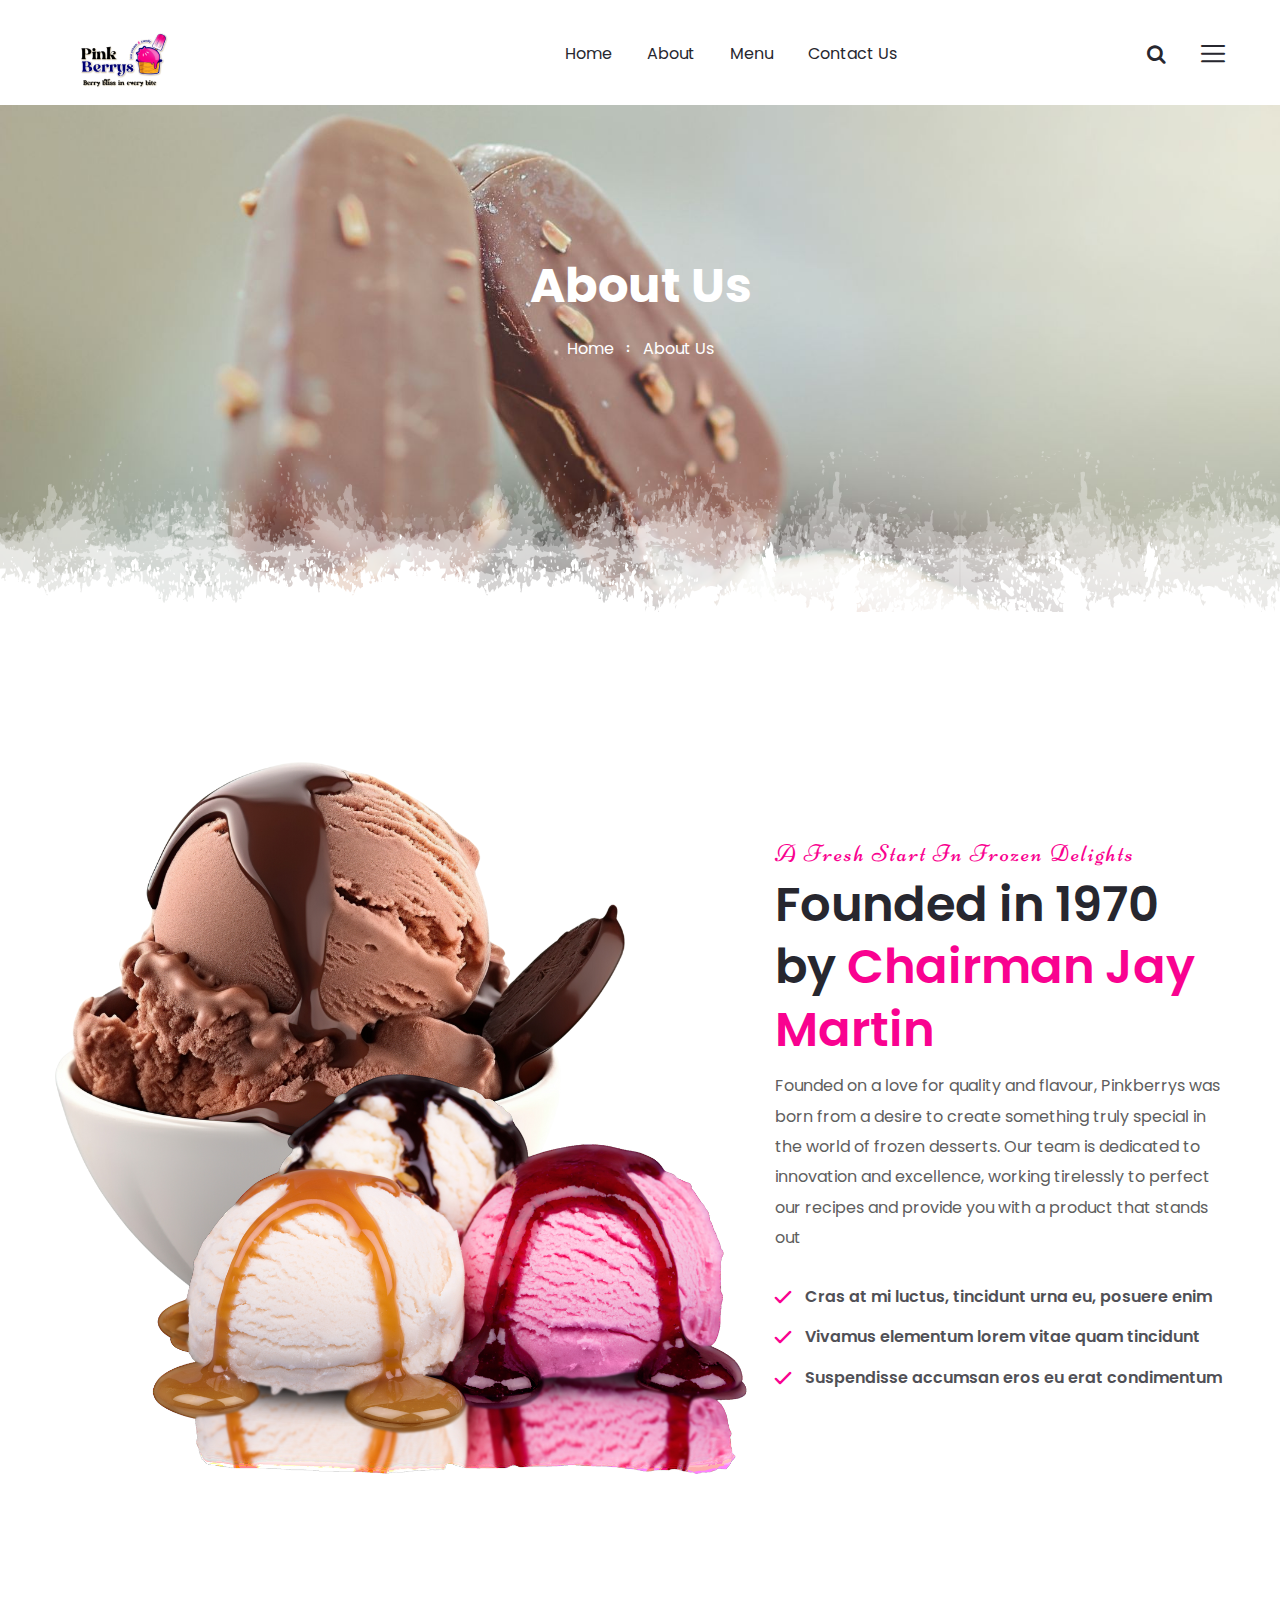
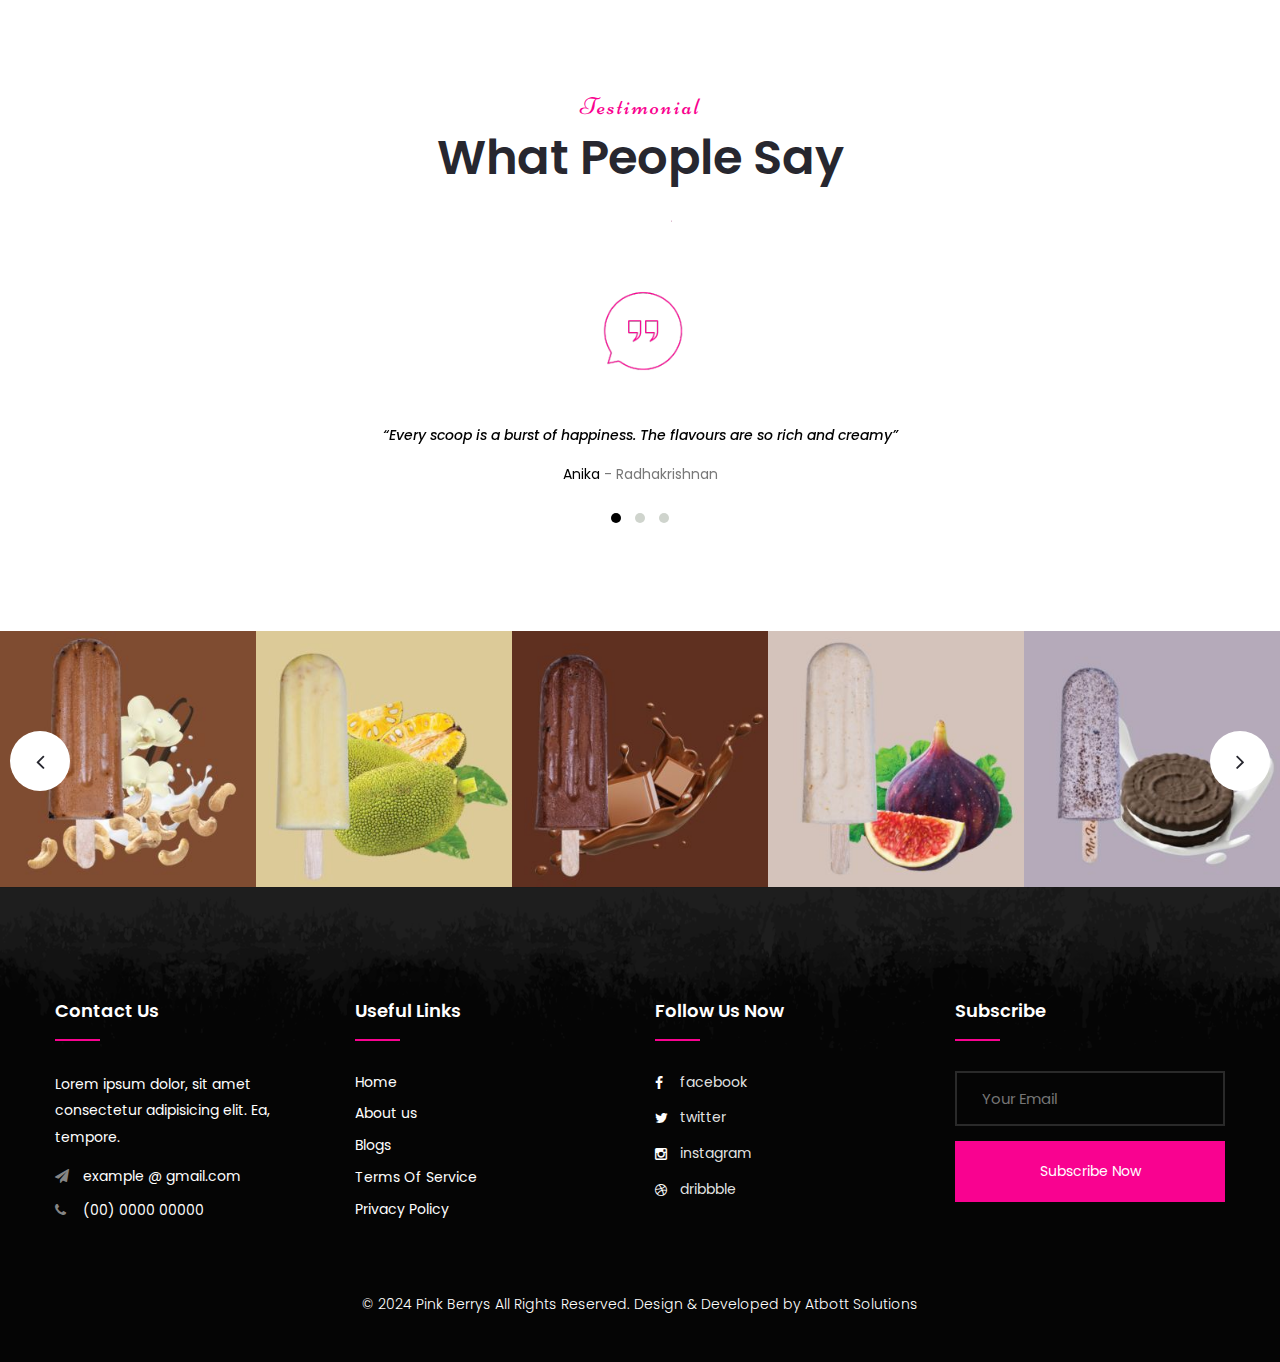
==== about.html @ 8dd3ece5 "git commit" ====
<!DOCTYPE html>
<html>
<head>
<meta charset="utf-8">
<title>Pink Berrys | About Us</title>
<!-- Stylesheets -->
<link href="css/bootstrap.css" rel="stylesheet">
<link href="css/style.css" rel="stylesheet">
<link href="css/responsive.css" rel="stylesheet">

<link href="https://fonts.googleapis.com/css2?family=Niconne&family=Poppins:wght@100;200;300;400;500;600;700;800;900&family=Tangerine:wght@400;700&display=swap" rel="stylesheet">

<link rel="shortcut icon" href="images/favicon.png" type="image/x-icon">
<link rel="icon" href="images/favicon.png" type="image/x-icon">

<!-- Responsive -->
<meta http-equiv="X-UA-Compatible" content="IE=edge">
<meta name="viewport" content="width=device-width, initial-scale=1.0, maximum-scale=1.0, user-scalable=0">

<!--[if lt IE 9]><script src="https://cdnjs.cloudflare.com/ajax/libs/html5shiv/3.7.3/html5shiv.js"></script><![endif]-->
<!--[if lt IE 9]><script src="js/respond.js"></script><![endif]-->
</head>

<body class="hidden-bar-wrapper">

<div class="page-wrapper">
 	
    <!-- Preloader -->
    <div class="preloader"></div>
 	
 	<!-- Main Header-->
    <header class="main-header header-style-four">
    	
		<!-- Header Upper -->
        <div class="header-upper">
        	<div class="auto-container clearfix">
            	
				<div class="pull-left logo-box">
					<div class="logo"><a href="index.html"><img src="images/logo-black.png" alt="" title=""></a></div>
				</div>
				
				<div class="nav-outer clearfix">
					<!--Mobile Navigation Toggler-->
					<div class="mobile-nav-toggler"><span class="icon flaticon-menu"></span></div>
					<!-- Main Menu -->
					<nav class="main-menu navbar-expand-md">
						<div class="navbar-header">
							<!-- Toggle Button -->    	
							<button class="navbar-toggler" type="button" data-toggle="collapse" data-target="#navbarSupportedContent" aria-controls="navbarSupportedContent" aria-expanded="false" aria-label="Toggle navigation">
								<span class="icon-bar"></span>
								<span class="icon-bar"></span>
								<span class="icon-bar"></span>
							</button>
						</div>
						
						<div class="navbar-collapse collapse clearfix" id="navbarSupportedContent">
							<ul class="navigation clearfix">
								<li class="dropdown"><a href="index.html">Home</a>
									<!-- <ul>
										<li><a href="index.html">Homepage One</a></li>
										<li><a href="index-2.html">Homepage Two</a></li>
										<li><a href="index-3.html">Homepage Three</a></li>
										<li><a href="index-4.html">Homepage Four</a></li>
										<li class="dropdown"><a href="#">Header Styles</a>
											<ul>
												<li><a href="index.html">Header Style One</a></li>
												<li><a href="index-2.html">Header Style Two</a></li>
												<li><a href="index-3.html">Header Style Three</a></li>
												<li><a href="index-3.html">Header Style Four</a></li>
											</ul>
										</li>
									</ul> -->
								</li>
								<li class="current dropdown"><a href="about.html">About</a>
									<!-- <ul>
										<li><a href="about.html">About Us</a></li>
										<li><a href="team.html">Team</a></li>
										<li><a href="restaurant.html">Restaurant</a></li>
									</ul> -->
								</li>
								<li class="dropdown"><a href="menu.html">Menu</a>
									<!-- <ul>
										<li><a href="menu.html">Menu</a></li>
										<li><a href="milkshake.html">Milk Shake</a></li>
										<li><a href="frappe.html">Frappe</a></li>
										<li><a href="boba-tea.html">Boba Tea</a></li>
										<li><a href="slushy.html">Slushy</a></li>
									</ul> -->
								</li>
								<!-- <li class="dropdown"><a href="#">Gallery</a>
									<ul>
										<li><a href="gallery.html">Gallery</a></li>
										<li><a href="gallery-2.html">Gallery 02</a></li>
									</ul>
								</li>
								<li class="dropdown"><a href="#">Blog</a>
									<ul>
										<li><a href="blog-classic.html">Blog Classic</a></li>
										<li><a href="news-detail.html">Blog Single</a></li>
										<li><a href="news-detail-2.html">Blog Single 02</a></li>
										<li><a href="not-found.html">Not Found</a></li>
									</ul>
								</li> -->
								<li><a href="contact.html">Contact us</a></li>
							</ul>
						</div>
					</nav>
					
					<!-- Main Menu End-->
					<div class="outer-box clearfix">
						
						<!-- Search Btn -->
						<div class="search-box-btn search-box-outer"><span class="icon fa fa-search"></span></div>
						
						<!-- Nav Btn -->
						<div class="nav-btn navSidebar-button"><span class="icon flaticon-menu-2"></span></div>
							
					</div>
				</div>
				
            </div>
        </div>
        <!--End Header Upper-->
        
		<!-- Sticky Header  -->
        <div class="sticky-header">
            <div class="auto-container clearfix">
                <!--Logo-->
                <div class="logo pull-left">
                    <a href="index.html" title=""><img src="images/logo-black.png" class="logo-navbar" alt="" title=""></a>
                </div>
                <!--Right Col-->
                <div class="pull-right">
                    <!-- Main Menu -->
                    <nav class="main-menu">
                        <!--Keep This Empty / Menu will come through Javascript-->
                    </nav><!-- Main Menu End-->
					
					<!-- Main Menu End-->
					<div class="outer-box clearfix">
						
						<!-- Search Btn -->
						<!-- <div class="search-box-btn search-box-outer"><span class="icon fa fa-search"></span></div> -->
						
						<!-- Nav Btn -->
						<div class="nav-btn navSidebar-button"><span class="icon flaticon-menu-2"></span></div>
						
					</div>
					
                </div>
            </div>
        </div><!-- End Sticky Menu -->
    
		<!-- Mobile Menu  -->
        <div class="mobile-menu">
            <div class="menu-backdrop"></div>
            <div class="close-btn"><span class="icon flaticon-multiply"></span></div>
            
            <nav class="menu-box">
                <div class="nav-logo"><a href="index.html"><img src="images/logo-2.png" class="logo-navbar" alt="" title=""></a></div>
                <div class="menu-outer"><!--Here Menu Will Come Automatically Via Javascript / Same Menu as in Header--></div>
            </nav>
        </div><!-- End Mobile Menu -->
	
    </header>
    <!-- End Main Header -->
	
	<!-- Sidebar Cart Item -->
	<div class="xs-sidebar-group info-group">
		<div class="xs-overlay xs-bg-black"></div>
		<div class="xs-sidebar-widget">
			<div class="sidebar-widget-container">
				<div class="widget-heading">
					<a href="#" class="close-side-widget">
						X
					</a>
				</div>
				<div class="sidebar-textwidget">
					
					<!-- Sidebar Info Content -->
					<div class="sidebar-info-contents">
						<div class="content-inner">
							<div class="logo">
								<a href="index.html"><img src="images/logo.png" alt="" class="logo-navbar" /></a>
							</div>
							<div class="content-box">
								<h2>About Us</h2>
								<p class="text">The argument in favor of using filler text goes something like this: If you use real content in the Consulting Process, anytime you reach a review point you’ll end up reviewing and negotiating the content itself and not the design.</p>
								<a href="contact.html" class="theme-btn btn-style-one clearfix"><span class="icon"></span>Consultation</a>
							</div>
							<div class="contact-info">
								<h2>Contact Info</h2>
								<ul class="list-style-one">
									<li><span class="icon fa fa-location-arrow"></span>Chicago 12, Melborne City, USA</li>
									<li><span class="icon fa fa-phone"></span>(111) 111-111-1111</li>
									<li><span class="icon fa fa-envelope"></span>foodily@gmail.com</li>
									<li><span class="icon fa fa-clock-o"></span>Week Days: 09.00 to 18.00 Sunday: Closed</li>
								</ul>
							</div>
							<!-- Social Box -->
							<ul class="social-box">
								<li class="facebook"><a href="#" class="fa fa-facebook-f"></a></li>
								<li class="twitter"><a href="#" class="fa fa-twitter"></a></li>
								<li class="linkedin"><a href="#" class="fa fa-linkedin"></a></li>
								<li class="instagram"><a href="#" class="fa fa-instagram"></a></li>
								<li class="youtube"><a href="#" class="fa fa-youtube"></a></li>
							</ul>
						</div>
					</div>
					
				</div>
			</div>
		</div>
	</div>
	<!-- END sidebar widget item -->
	
	<!-- Page Title -->
    <section class="page-title" style="background-image: url(images/background/6.jpg)">
		<div class="pattern-layer" style="background-image: url(images/background/pattern-7.png)"></div>
    	<div class="auto-container">
			<h2>About Us</h2>
			<ul class="page-breadcrumb">
				<li><a href="index.html">home</a></li>
				<li>About us</li>
			</ul>
        </div>
    </section>
    <!-- End Page Title -->
	
	<!-- History Section -->
    <section class="history-section-two">
		<div class="auto-container">
			<div class="row clearfix">
			
				<!-- Image Column -->
				<div class="image-column col-lg-7 col-md-12 col-sm-12">
					<div class="inner-column">
						<div class="image">
							<img src="images/resource/about-abt.png" alt="" />
						</div>
						<div class="image-two">
							<img src="images/resource/ice-creem.png" alt="" />
						</div>
					</div>
				</div>
				
				<!-- Content Column -->
				<div class="content-column col-lg-5 col-md-12 col-sm-12">
					<div class="inner-column">
						<!-- Sec Title -->
						<div class="sec-title">
							<div class="title">A Fresh Start in Frozen Delights </div>
							<h2>Founded in 1970 by <span class="theme_color">Chairman Jay Martin</span></h2>
							<div class="text">Founded on a love for quality and flavour, Pinkberrys was born from a desire to create something truly special in the world of frozen desserts. Our team is dedicated to innovation and excellence, working tirelessly to perfect our recipes and provide you with a product that stands out</div>
						</div>
						<ul class="list-style-two">
							<li>Cras at mi luctus, tincidunt urna eu, posuere enim</li>
							<li>Vivamus elementum lorem vitae quam tincidunt</li>
							<li>Suspendisse accumsan eros eu erat condimentum</li>
						</ul>
					</div>
				</div>
				
			</div>
		</div>
	</section>
	<!-- End History Section -->
	
	<!-- Gallery Section Two -->
    <!-- <section class="gallery-section-two">
		<div class="outer-container">
			<div class="masonry-items-container row clearfix">
			
				
				<div class="gallery-block-two masonry-item col-lg-3 col-md-6 col-sm-12">
					<div class="inner-box">
						<div class="image-box">
							<img src="images/gallery/19.jpg" alt="" />
							<div class="overlay-box">
								<h6><a href="gallery.html">Cornish cod fillet</a></h6>
								<div class="title">Us percipit urbanitas referrentur ea.</div>
							</div>
						</div>
					</div>
				</div>
				
				
				<div class="gallery-block-two masonry-item col-lg-3 col-md-6 col-sm-12">
					<div class="inner-box">
						<div class="image-box">
							<img src="images/gallery/20.jpg" alt="" />
							<div class="overlay-box">
								<h6><a href="gallery.html">Cornish cod fillet</a></h6>
								<div class="title">Us percipit urbanitas referrentur ea.</div>
							</div>
						</div>
					</div>
				</div>
				
				
				<div class="gallery-block-two masonry-item col-lg-3 col-md-6 col-sm-12">
					<div class="inner-box">
						<div class="image-box">
							<img src="images/gallery/21.jpg" alt="" />
							<div class="overlay-box">
								<h6><a href="gallery.html">Cornish cod fillet</a></h6>
								<div class="title">Us percipit urbanitas referrentur ea.</div>
							</div>
						</div>
					</div>
				</div>
				
				
				<div class="gallery-block-two masonry-item col-lg-3 col-md-6 col-sm-12">
					<div class="inner-box">
						<div class="image-box">
							<img src="images/gallery/22.jpg" alt="" />
							<div class="overlay-box">
								<h6><a href="gallery.html">Cornish cod fillet</a></h6>
								<div class="title">Us percipit urbanitas referrentur ea.</div>
							</div>
						</div>
					</div>
				</div>
				
				
				<div class="gallery-block-two masonry-item col-lg-3 col-md-6 col-sm-12">
					<div class="inner-box">
						<div class="image-box">
							<img src="images/gallery/23.jpg" alt="" />
							<div class="overlay-box">
								<h6><a href="gallery.html">Cornish cod fillet</a></h6>
								<div class="title">Us percipit urbanitas referrentur ea.</div>
							</div>
						</div>
					</div>
				</div>
				
				
				<div class="gallery-block-two masonry-item col-lg-6 col-md-12 col-sm-12">
					<div class="inner-box">
						<div class="image-box">
							<img src="images/gallery/24.jpg" alt="" />
							<div class="overlay-box">
								<h6><a href="gallery.html">Cornish cod fillet</a></h6>
								<div class="title">Us percipit urbanitas referrentur ea.</div>
							</div>
						</div>
					</div>
				</div>
				
			</div>
		</div>
	</section> -->
	<!-- End Gallery Section Two -->
	
	<!-- Staff Section -->
    <!-- <section class="staff-section">
		<div class="auto-container">
		
			<div class="sec-title centered">
				<div class="title">Our most valuable asset</div>
				<h2>Friendly Staff</h2>
			</div>
			<div class="row clearfix">
			
				
				<div class="staff-block col-lg-4 col-md-6 col-sm-12">
					<div class="inner-box wow fadeInLeft" data-wow-delay="0ms" data-wow-duration="1500ms">
						<div class="image">
							<a href="#"><img src="images/resource/staff-1.jpg" alt="" /></a>
							<div class="overlay-box">
								<div class="content">
									<h6><a href="#">Jusica Malina</a></h6>
									<div class="designation">Pastry Chef</div>
									<ul class="social-list">
										<li><a href="#"><span class="icon fa fa-instagram"></span></a></li>
										<li><a href="#"><span class="icon fa fa-facebook-square"></span></a></li>
										<li><a href="#"><span class="icon fa fa-twitter-square"></span></a></li>
									</ul>
								</div>
							</div>
						</div>
					</div>
				</div>
				
				
				<div class="staff-block col-lg-4 col-md-6 col-sm-12">
					<div class="inner-box wow fadeInUp" data-wow-delay="0ms" data-wow-duration="1500ms">
						<div class="image">
							<a href="#"><img src="images/resource/staff-2.jpg" alt="" /></a>
							<div class="overlay-box">
								<div class="content">
									<h6><a href="#">Jusica Malina</a></h6>
									<div class="designation">Pastry Chef</div>
									<ul class="social-list">
										<li><a href="#"><span class="icon fa fa-instagram"></span></a></li>
										<li><a href="#"><span class="icon fa fa-facebook-square"></span></a></li>
										<li><a href="#"><span class="icon fa fa-twitter-square"></span></a></li>
									</ul>
								</div>
							</div>
						</div>
					</div>
				</div>
				
				
				<div class="staff-block col-lg-4 col-md-6 col-sm-12">
					<div class="inner-box wow fadeInRight" data-wow-delay="0ms" data-wow-duration="1500ms">
						<div class="image">
							<a href="#"><img src="images/resource/staff-3.jpg" alt="" /></a>
							<div class="overlay-box">
								<div class="content">
									<h6><a href="#">Jusica Malina</a></h6>
									<div class="designation">Pastry Chef</div>
									<ul class="social-list">
										<li><a href="#"><span class="icon fa fa-instagram"></span></a></li>
										<li><a href="#"><span class="icon fa fa-facebook-square"></span></a></li>
										<li><a href="#"><span class="icon fa fa-twitter-square"></span></a></li>
									</ul>
								</div>
							</div>
						</div>
					</div>
				</div>
				
			</div>
		</div>
	</section> -->
	<!-- End Staff Section -->
	
	<!-- Testimonial Section -->
    <section class="testimonial-section">
		<!-- <div class="icon-layer-one" style="background-image: url(images/icons/icon-1.png)"></div>
		<div class="icon-layer-two" style="background-image: url(images/icons/icon-2.png)"></div>
		<div class="icon-layer-three" style="background-image: url(images/icons/icon-3.png)"></div>
		<div class="pattern-layer" style="background-image: url(images/background/pattern-4.png)"></div> -->
		<div class="auto-container">
			<!-- Sec Title -->
			<div class="sec-title centered">
				<div class="title">Testimonial</div>
				<h2>What People Say</h2>
				<div class="separate"></div>
			</div>
			<div class="inner-container">
				<div class="single-item-carousel owl-carousel owl-theme">
				
					<!-- Testimonial Block -->
					<div class="testimonial-block">
						<div class="inner-box">
							<div class="author-image">
								<img src="images/resource/author-1.png" alt="" />
							</div>
							<div class="text">“Every scoop is a burst of happiness. The flavours are so rich and creamy”</div>
							<div class="designation">Anika  <span>- Radhakrishnan</span></div>
						</div>
					</div>
					
					<!-- Testimonial Block -->
					<div class="testimonial-block">
						<div class="inner-box">
							<div class="author-image">
								<img src="images/resource/author-1.png" alt="" />
							</div>
							<div class="text">“Their popsicles are the perfect blend of taste and refreshment. Absolutely love them”</div>
							<div class="designation">Kishan K  <span>- Menon</span></div>
						</div>
					</div>
					
					<!-- Testimonial Block -->
					<div class="testimonial-block">
						<div class="inner-box">
							<div class="author-image">
								<img src="images/resource/author-1.png" alt="" />
							</div>
							<div class="text">“The premium ice cream is a game changer. It’s my go-to dessert for special occasions”</div>
							<div class="designation">Fazal  <span>- Raheem</span></div>
						</div>
					</div>
					
				</div>
			</div>
		</div>
	</section>
	<!-- End Testimonial Section -->
	
	<!-- Gallery Section -->
    <section class="gallery-section">
		<div class="outer-container">
			<div class="gallery-carousel owl-carousel owl-theme">
				
				<!-- Gallery Block -->
				<div class="gallery-block">
					<div class="inner-box">
						<figure class="image-box">
							<img src="images/gallery/1.jpg" alt="">
							<!-- Overlay Box -->
							<div class="overlay-box">
								<div class="overlay-inner">
									<div class="content">
										<a href="images/gallery/1.jpg" data-fancybox="gallery" data-caption="" class="icon flaticon-plus"></a>
									</div>
								</div>
							</div>
						</figure>
					</div>
				</div>
				
				<!-- Gallery Block -->
				<div class="gallery-block">
					<div class="inner-box">
						<figure class="image-box">
							<img src="images/gallery/2.jpg" alt="">
							<!-- Overlay Box -->
							<div class="overlay-box">
								<div class="overlay-inner">
									<div class="content">
										<a href="images/gallery/2.jpg" data-fancybox="gallery" data-caption="" class="icon flaticon-plus"></a>
									</div>
								</div>
							</div>
						</figure>
					</div>
				</div>
				
				<!-- Gallery Block -->
				<div class="gallery-block">
					<div class="inner-box">
						<figure class="image-box">
							<img src="images/gallery/3.jpg" alt="">
							<!-- Overlay Box -->
							<div class="overlay-box">
								<div class="overlay-inner">
									<div class="content">
										<a href="images/gallery/3.jpg" data-fancybox="gallery" data-caption="" class="icon flaticon-plus"></a>
									</div>
								</div>
							</div>
						</figure>
					</div>
				</div>
				
				<!-- Gallery Block -->
				<div class="gallery-block">
					<div class="inner-box">
						<figure class="image-box">
							<img src="images/gallery/4.jpg" alt="">
							<!-- Overlay Box -->
							<div class="overlay-box">
								<div class="overlay-inner">
									<div class="content">
										<a href="images/gallery/4.jpg" data-fancybox="gallery" data-caption="" class="icon flaticon-plus"></a>
									</div>
								</div>
							</div>
						</figure>
					</div>
				</div>
				
				<!-- Gallery Block -->
				<div class="gallery-block">
					<div class="inner-box">
						<figure class="image-box">
							<img src="images/gallery/5.jpg" alt="">
							<!-- Overlay Box -->
							<div class="overlay-box">
								<div class="overlay-inner">
									<div class="content">
										<a href="images/gallery/5.jpg" data-fancybox="gallery" data-caption="" class="icon flaticon-plus"></a>
									</div>
								</div>
							</div>
						</figure>
					</div>
				</div>
				
				<!-- Gallery Block -->
				<div class="gallery-block">
					<div class="inner-box">
						<figure class="image-box">
							<img src="images/gallery/1.jpg" alt="">
							<!-- Overlay Box -->
							<div class="overlay-box">
								<div class="overlay-inner">
									<div class="content">
										<a href="images/gallery/1.jpg" data-fancybox="gallery" data-caption="" class="icon flaticon-plus"></a>
									</div>
								</div>
							</div>
						</figure>
					</div>
				</div>
				
				<!-- Gallery Block -->
				<div class="gallery-block">
					<div class="inner-box">
						<figure class="image-box">
							<img src="images/gallery/2.jpg" alt="">
							<!-- Overlay Box -->
							<div class="overlay-box">
								<div class="overlay-inner">
									<div class="content">
										<a href="images/gallery/2.jpg" data-fancybox="gallery" data-caption="" class="icon flaticon-plus"></a>
									</div>
								</div>
							</div>
						</figure>
					</div>
				</div>
				
				<!-- Gallery Block -->
				<div class="gallery-block">
					<div class="inner-box">
						<figure class="image-box">
							<img src="images/gallery/3.jpg" alt="">
							<!-- Overlay Box -->
							<div class="overlay-box">
								<div class="overlay-inner">
									<div class="content">
										<a href="images/gallery/3.jpg" data-fancybox="gallery" data-caption="" class="icon flaticon-plus"></a>
									</div>
								</div>
							</div>
						</figure>
					</div>
				</div>
				
				<!-- Gallery Block -->
				<div class="gallery-block">
					<div class="inner-box">
						<figure class="image-box">
							<img src="images/gallery/4.jpg" alt="">
							<!-- Overlay Box -->
							<div class="overlay-box">
								<div class="overlay-inner">
									<div class="content">
										<a href="images/gallery/4.jpg" data-fancybox="gallery" data-caption="" class="icon flaticon-plus"></a>
									</div>
								</div>
							</div>
						</figure>
					</div>
				</div>
				
				<!-- Gallery Block -->
				<div class="gallery-block">
					<div class="inner-box">
						<figure class="image-box">
							<img src="images/gallery/5.jpg" alt="">
							<!-- Overlay Box -->
							<div class="overlay-box">
								<div class="overlay-inner">
									<div class="content">
										<a href="images/gallery/5.jpg" data-fancybox="gallery" data-caption="" class="icon flaticon-plus"></a>
									</div>
								</div>
							</div>
						</figure>
					</div>
				</div>
				
			</div>
		</div>
	</section>
	<!-- End Gallery Section -->
	
		<!-- Main Footer -->
		<footer class="main-footer">
			<!-- <div class="pattern-layer-one" style="background-image: url(images/resource/footer-pattern-1.png)"></div>
			<div class="pattern-layer-two" style="background-image: url(images/resource/footer-pattern-2.png)"></div> -->
			<div class="pattern-layer-three" style="background-image: url(images/background/pattern-6.png)"></div>
			<div class="auto-container">
				<!-- Widgets Section -->
				<div class="widgets-section">
					<div class="row clearfix">
						
						<!-- Big Column -->
						<div class="big-column col-lg-6 col-md-12 col-sm-12">
							<div class="row clearfix">
								
								<!--Footer Column-->
								<div class="footer-column col-lg-6 col-md-6 col-sm-12">
									<div class="footer-widget contact-widget">
										<h6>Contact Us</h6>
										<div class="text">Lorem ipsum dolor, sit amet consectetur adipisicing elit. Ea, tempore.</div>
										<ul class="contact-list">
											<li><span class="icon fa fa-send"></span>example @ gmail.com</li>
											<li><span class="icon fa fa-phone"></span><a href="tel:+123-4567-89000">(00) 0000 00000</a></li>
										</ul>
									</div>
								</div>
								
								<!--Footer Column-->
								<div class="footer-column col-lg-6 col-md-6 col-sm-12">
									<div class="footer-widget links-widget">
										<h6>Useful Links</h6>
										<ul class="footer-list">
											<li><a href="#">Home</a></li>
											<li><a href="#">About us</a></li>
											<li><a href="#">Blogs</a></li>
											<li><a href="#">Terms Of Service</a></li>
											<li><a href="#">Privacy Policy</a></li>
										</ul>
									</div>
								</div>
								
							</div>
						</div>
						
						<!-- Big Column -->
						<div class="big-column col-lg-6 col-md-12 col-sm-12">
							<div class="row clearfix">
								
								<!--Footer Column-->
								<div class="footer-column col-lg-6 col-md-6 col-sm-12">
									<div class="footer-widget social-widget">
										<h6>Follow Us Now</h6>
										<ul class="social-list">
											<li><a href="#"><span class="icon fa fa-facebook"></span>facebook</a></li>
											<li><a href="#"><span class="icon fa fa-twitter"></span>twitter</a></li>
											<li><a href="#"><span class="icon fa fa-instagram"></span>instagram</a></li>
											<li><a href="#"><span class="icon fa fa-dribbble"></span>dribbble</a></li>
										</ul>
									</div>
								</div>
								
								<!-- Footer Column -->
								<div class="footer-column col-lg-6 col-md-6 col-sm-12">
									<div class="footer-widget newsletter-widget">
										<h6>Subscribe</h6>
										<div class="newsletter-form">
											<form method="post" action="contact.html">
												<div class="form-group">
													<input type="email" name="email" value="" placeholder="Your Email" required="">
													<button type="submit" class="theme-btn submit-btn">Subscribe Now</button>
												</div>
											</form>
										</div>
									</div>
								</div>
								
							</div>
						</div>
						
					</div>
				</div>
				<div class="footer-bottom">
					<div class="copyright">&copy; 2024 Pink Berrys All Rights Reserved.
						<a href="https://atbott.co">Design &amp; Developed by Atbott Solutions</a>
					</div>
				</div>
			</div>
		</footer>
	
</div>
<!--End pagewrapper-->

<!-- Search Popup -->
<div class="search-popup">
	<button class="close-search style-two"><span class="flaticon-multiply"></span></button>
	<button class="close-search"><span class="flaticon-up-arrow-1"></span></button>
	<form method="post" action="blog.html">
		<div class="form-group">
			<input type="search" name="search-field" value="" placeholder="Search Here" required="">
			<button type="submit"><i class="fa fa-search"></i></button>
		</div>
	</form>
</div>
<!-- End Header Search -->

<!--Scroll to top-->
<div class="scroll-to-top scroll-to-target" data-target="html"><span class="fa fa-arrow-up"></span></div>

<script src="js/jquery.js"></script>
<script src="js/popper.min.js"></script>
<script src="js/bootstrap.min.js"></script>
<script src="js/jquery.fancybox.js"></script>
<script src="js/appear.js"></script>
<script src="js/parallax.min.js"></script>
<script src="js/tilt.jquery.min.js"></script>
<script src="js/jquery.paroller.min.js"></script>
<script src="js/owl.js"></script>
<script src="js/wow.js"></script>
<script src="js/isotope.js"></script>
<script src="js/nav-tool.js"></script>
<script src="js/jquery-ui.js"></script>
<script src="js/script.js"></script>

</body>
</html>
---- css/style.css ----
/* Foodily HTML Template */

/* Import Files */

@import url('global.css');
@import url('header.css');
@import url('font-awesome.css');
@import url('flaticon.css');
@import url('animate.css');
@import url('owl.css');
@import url('animation.css');
@import url('jquery-ui.css');
@import url('jquery.fancybox.min.css');
@import url('jquery.mCustomScrollbar.min.css');

/*** 

====================================================================
	Search Popup
====================================================================

***/


.search-popup{
	position: fixed;
	left: 0;
	top: 0;
	height: 100vh;
	width: 100%;
	z-index: 99999;
	margin-top: -540px;
	transform: translateY(-100%);
	background-color: rgba(0,0,0,0.90);
    -webkit-transition: all 500ms cubic-bezier(0.860, 0.000, 0.070, 1.000);
    -moz-transition: all 500ms cubic-bezier(0.860, 0.000, 0.070, 1.000);
    -o-transition: all 500ms cubic-bezier(0.860, 0.000, 0.070, 1.000);
    transition: all 1500ms cubic-bezier(0.860, 0.000, 0.070, 1.000);
    -webkit-transition-timing-function: cubic-bezier(0.860, 0.000, 0.070, 1.000);
    -moz-transition-timing-function: cubic-bezier(0.860, 0.000, 0.070, 1.000);
    -o-transition-timing-function: cubic-bezier(0.860, 0.000, 0.070, 1.000);
    transition-timing-function: cubic-bezier(0.860, 0.000, 0.070, 1.000);
}

.sidenav-bar-visible .search-popup{
	width: 80%;
}

.search-popup:before{
	position: absolute;
	left: 0;
	top: 100%;
	width: 100%;
	height: 560px;
	background-image: url(../images/icons/waves-shape.png);
	background-repeat: no-repeat;
	background-position: center;
	background-size: cover;
	margin-top: 0px;
	content: "";
}

.search-active .search-popup{
	transform: translateY(0%);
	margin-top: 0;
}

.search-popup .close-search{
	position: absolute;
	left: 0;
	right: 0;
	top: 75%;
	margin: 0 auto;
	margin-top: -200px;
	border-radius: 50%;
	text-align: center;
	background-color: #fadf5e;
	width: 70px;
	cursor:pointer;
	box-shadow: 0 0 10px rgba(0,0,0,0.05);
	border-bottom: 3px solid #ffffff;
	-webkit-transition: all 500ms ease;
	-moz-transition: all 500ms ease;
	-ms-transition: all 500ms ease;
	-o-transition: all 500ms ease;
	transition: all 500ms ease;
	opacity: 0;
	visibility: hidden;
}

.search-popup .close-search span{
	position: relative;
	display: block;
	height: 70px;
	width: 70px;
	font-size: 30px;
	line-height: 70px;
	color: #ffffff;
}

.search-active .search-popup .close-search{
	visibility: visible;
	opacity: 1;
	top: 50%;
	-webkit-transition-delay: 1500ms;
	-moz-transition-delay: 1500ms;
	-ms-transition-delay: 1500ms;
	-o-transition-delay: 1500ms;
	transition-delay: 1500ms;
}

.search-popup form{
	position: absolute;
	max-width: 700px;
	top: 50%;
	left: 15px;
	right: 15px;
	margin:-35px auto 0;
	transform: scaleX(0);
	transform-origin: center;
	background-color: #111111;
	-webkit-transition: all 300ms ease;
	-moz-transition: all 300ms ease;
	-ms-transition: all 300ms ease;
	-o-transition: all 300ms ease;
	transition: all 300ms ease;
}

.search-active .search-popup form{
	transform: scaleX(1);
	-webkit-transition-delay: 1200ms;
	-moz-transition-delay: 1200ms;
	-ms-transition-delay: 1200ms;
	-o-transition-delay: 1200ms;
	transition-delay: 1200ms;
}

.search-popup .form-group{
	position:relative;
	margin:0px;	
	overflow: hidden;
}

.search-popup .form-group input[type="text"],
.search-popup .form-group input[type="search"]{
	position:relative;
	display:block;
	font-size:18px;
	line-height: 50px;
	color:#000000;
	height:70px;
	width:100%;
	padding: 10px 30px;
	background-color: #ffffff;
	-webkit-transition:all 500ms ease;
	-moz-transition:all 500ms ease;
	-ms-transition:all 500ms ease;
	-o-transition:all 500ms ease;
	transition:all 500ms ease;
	font-weight:500;
	text-transform:capitalize;
}

.search-popup .form-group input[type="submit"],
.search-popup .form-group button{
	position:absolute;
	right:30px;
	top:0px;
	height:70px;
	line-height: 70px;
	background: transparent;
	text-align:center;
	font-size:24px;
	color:#000000;
	padding: 0;
	cursor:pointer;
	-webkit-transition:all 500ms ease;
	-moz-transition:all 500ms ease;
	-ms-transition:all 500ms ease;
	-o-transition:all 500ms ease;
	transition:all 500ms ease;
}

.search-popup .form-group input[type="submit"]:hover,
.search-popup .form-group button:hover{
	color: #000000;
}

.search-popup input::placeholder,
.search-popup textarea::placeholder{
	color:#000000;
}

.search-popup .close-search.style-two{
	position: absolute;
	right: 25px;
	left: auto;
	color:#ffffff;
	width:auto;
	height:auto;
	top:25px;
	margin:0px;
	border:none;
	background:none !important;
	box-shadow:none !important;
	-webkit-transition:all 500ms ease;
	-moz-transition:all 500ms ease;
	-ms-transition:all 500ms ease;
	-o-transition:all 500ms ease;
	transition:all 500ms ease;
}

.search-popup .close-search.style-two span{
	font-size:20px;
	color:#ffffff;
}

/*** 

====================================================================
	Banner Section
====================================================================

***/

.banner-section{
	position:relative;
	overflow:hidden;
}

.banner-section .pattern-layer{
	position:absolute;
	left:0px;
	bottom:0px;
	width:100%;
	height:164px;
	z-index:2;
	background-repeat:repeat-x;
}

.banner-section .slide{
	position:relative;
	overflow:hidden;
	padding-top:150px;
	padding-bottom:0px;
	background: linear-gradient(to right, rgba(249,2,144,0.1), rgba(0,0,0,0.7)),url(../images/background/banner-2.jpg);
	background-position: center;
	background-repeat: no-repeat;
	background-size: cover;
}

.banner-section .slide.style-two{
	background: linear-gradient(to right, rgba(249,2,144,0.1), rgba(0,0,0,0.7)),url(../images/background/banner-2.jpg);
	background-position: center;
	background-repeat: no-repeat;
	background-size: cover;
}

.banner-section .icon-layer-one{
	position: absolute;
    right: 0px;
    top: 0px;
    width: 312px;
    height: 274px;
	opacity:0;
	transform: translateX(300px);
    background-position: center bottom;
    background-repeat: no-repeat;
	background-size:cover;
	transition: all 900ms ease;
    -moz-transition: all 900ms ease;
    -webkit-transition: all 900ms ease;
    -ms-transition: all 900ms ease;
    -o-transition: all 900ms ease;
}

.banner-section .active .icon-layer-one{
	opacity:1;
	transform: translateX(0px);
}

.banner-section .icon-layer-two{
	position: absolute;
    left: 50px;
    bottom: 100px;
    width: 300px;
    height: 285px;
	opacity:0;
	transform: translateX(-300px);
    background-position: center bottom;
    background-repeat: no-repeat;
	transition: all 900ms ease;
    -moz-transition: all 900ms ease;
    -webkit-transition: all 900ms ease;
    -ms-transition: all 900ms ease;
    -o-transition: all 900ms ease;
}

.banner-section .active .icon-layer-two{
	opacity:1;
	transform: translateX(0px);
	transition-delay: 500ms;
}

.banner-section .icon-layer-three{
	position: absolute;
    right: 0px;
    top: -50px;
    width: 177px;
    height: 213px;
	opacity:0;
	transform: translateX(-300px);
    background-position: center bottom;
    background-repeat: no-repeat;
	background-size:cover;
	transition: all 900ms ease;
    -moz-transition: all 900ms ease;
    -webkit-transition: all 900ms ease;
    -ms-transition: all 900ms ease;
    -o-transition: all 900ms ease;
}

.banner-section .active .icon-layer-three{
	opacity:1;
	transform: translateX(0px);
	transition-delay: 500ms;
}

.banner-section .content-column{
	position:relative;
}

.banner-section .content-column .inner-column{
	position:relative;
	padding-top:50px;
}

.banner-section .content-column h1{
	position:relative;
	color:#ffffff;
	font-weight:400;
	line-height:1.1em;
	opacity: 0;
	transform: scaleY(0);
	transform-origin: top;
	font-family: 'LillyBelle';
	-webkit-transition: all 1000ms ease;
	-moz-transition: all 100ms ease;
	-ms-transition: all 1000ms ease;
	-o-transition: all 1000ms ease;
	transition: all 1000ms ease;
}

.banner-section .content-column h1 .first-letter{
	display:block;
}

.banner-section .content-column h1 .second-letter{
	display:block;
}

.banner-section .active .content-column h1{
	opacity: 1;
	transform: scaleY(1);
	-webkit-transition-delay: 600ms;
	-moz-transition-delay: 600ms;
	-ms-transition-delay: 600ms;
	-o-transition-delay: 600ms;
	transition-delay: 600ms;
}

.banner-section .content-column .text{
	color:#ffffff;
	font-size:14px;
	margin-top:20px;
	margin-bottom:30px;
	font-weight:400;
	opacity: 0;
	transform: scaleY(0);
	transform-origin: top;
	-webkit-transition: all 1000ms ease;
	-moz-transition: all 100ms ease;
	-ms-transition: all 1000ms ease;
	-o-transition: all 1000ms ease;
	transition: all 1000ms ease;
}

.banner-section .active .content-column .text{
	opacity: 1;
	transform: scaleY(1);
	-webkit-transition-delay: 900ms;
	-moz-transition-delay: 900ms;
	-ms-transition-delay: 900ms;
	-o-transition-delay: 900ms;
	transition-delay: 900ms;
}

.banner-section .content-column .btns-box{
	margin-top:35px;
	opacity: 0;
	margin-bottom:90px;
	transform: scaleY(0);
	transform-origin: top;
	-webkit-transition: all 1000ms ease;
	-moz-transition: all 100ms ease;
	-ms-transition: all 1000ms ease;
	-o-transition: all 1000ms ease;
	transition: all 1000ms ease;
}

.banner-section .active .content-column .btns-box{
	opacity: 1;
	transform: scaleY(1);
	-webkit-transition-delay: 1200ms;
	-moz-transition-delay: 1200ms;
	-ms-transition-delay: 1200ms;
	-o-transition-delay: 1200ms;
	transition-delay: 1200ms;
}

.banner-section .content-column .theme-btn{
	margin-right:15px;
}

.banner-section .content-column .icons-box{
	position:relative;
	opacity:0;
	transform: scaleY(0);
	transform-origin: top;
	-webkit-transition: all 1000ms ease;
	-moz-transition: all 100ms ease;
	-ms-transition: all 1000ms ease;
	-o-transition: all 1000ms ease;
	transition: all 1000ms ease;
}

.banner-section .content-column .icons-box img{
	position:relative;
	width:auto;
}

.banner-section .active .content-column .icons-box{
	opacity: 1;
	transform: scaleY(1);
	-webkit-transition-delay: 1500ms;
	-moz-transition-delay: 1500ms;
	-ms-transition-delay: 1500ms;
	-o-transition-delay: 1500ms;
	transition-delay: 1500ms;
}

.banner-section .image-column{
	position:relative;
}

.banner-section .image-column .inner-column{
	position:relative;
}

.banner-section .image-column .image{
	position:relative;
}

.banner-section .image-column .image img{
	/* max-width:inherit;
	width:auto; */
}

.banner-section .owl-dots{
	display: block;
	position: absolute;
	left: 0px;
	right: 0px;
	bottom: 140px;
	text-align:center;
	counter-reset:slides-num;
}

.banner-section .owl-dots .owl-dot{
	position:relative;
	display: inline-block;
	vertical-align: top;
	margin-left:28px;
	counter-increment: slides-num;
}

.banner-section .owl-dots .owl-dot span{
	position: relative;
	content:"0" counter(slides-num) "";
	display: block;
	font-size: 18px;
	font-weight: 600;
	color: #f6f0c8;
	opacity:0.30;
	padding-bottom:5px;
	-webkit-transition:all 0.3s ease;
	-moz-transition:all 0.3s ease;
	-ms-transition:all 0.3s ease;
	-o-transition:all 0.3s ease;
	transition:all 0.3s ease;
	font-family: 'LillyBelle';
}

.banner-section .owl-dots .owl-dot:after{
	position:absolute;
	content:'/';
	right:-17px;
	top:-1px;
	color:#fff;
	-webkit-transition:all 0.3s ease;
	-moz-transition:all 0.3s ease;
	-ms-transition:all 0.3s ease;
	-o-transition:all 0.3s ease;
	transition:all 0.3s ease;
}

.banner-section .owl-dots .owl-dot:last-child::after{
	display:none;
}

.banner-section .owl-dots .owl-dot span:before{
	position: relative;
	content:"0" counter(slides-num) "";
}

.banner-section .owl-dots .owl-dot:hover span,
.banner-section .owl-dots .owl-dot.active span{
	color: #ffffff;
	opacity:1;
}

.banner-section .owl-nav{
	position:absolute;
	left:0px;
	top:50%;
	z-index:99999;
	width:100%;
	opacity:0;
	margin-top:-10px;
	transition:all 0.3s ease;
	-moz-transition:all 0.3s ease;
	-webkit-transition:all 0.3s ease;
	-ms-transition:all 0.3s ease;
	-o-transition:all 0.3s ease;
}

.banner-section:hover .owl-nav{
	opacity:1;
}

.banner-section .owl-nav .owl-prev{
	position:absolute;
	left:20px;
	width:60px;
	height:60px;
	color:#ffffff;
	line-height:56px;
	font-size:24px;
	text-align:center;
	border-radius:50px;
	transition:all 500ms ease;
	-moz-transition:all 500ms ease;
	-webkit-transition:all 500ms ease;
	-ms-transition:all 500ms ease;
	-o-transition:all 500ms ease;
	border:2px solid rgba(255,255,255,0.60);
}

.banner-section .owl-nav .owl-next{
	position:absolute;
	right:20px;
	color:#ffffff;
	font-size:24px;
	width:60px;
	height:60px;
	color:#ffffff;
	line-height:56px;
	border-radius:50px;
	text-align:center;
	transition:all 500ms ease;
	-moz-transition:all 500ms ease;
	-webkit-transition:all 500ms ease;
	-ms-transition:all 500ms ease;
	-o-transition:all 500ms ease;
	border:2px solid rgba(255,255,255,0.60);
}

.banner-section .owl-nav .owl-prev:hover,
.banner-section .owl-nav .owl-next:hover{
	color:#222222;
	border-color:#ffffff;
	background-color:#ffffff;
}

/*** 

====================================================================
	Banner Section Two
====================================================================

***/

.banner-section-two{
	position:relative;
	overflow:hidden;
	background: #000000;
	background: -webkit-linear-gradient(to right, #000000 0%, #5F281C 75%);
	background: -moz-linear-gradient(to right, #000000 0%, #5F281C 75%);
	background: linear-gradient(to right, #000000 0%, #5F281C 75%);
}

.banner-section-two .pattern-layer{
	position:absolute;
	left:0px;
	bottom:0px;
	width:100%;
	height:164px;
	z-index:1;
	background-repeat:repeat-x;
}

.banner-section-two .slide{
	position:relative;
	overflow:hidden;
	padding-top:190px;
	padding-bottom:200px;
}

.banner-section-two .shadow-layer{
	position:absolute;
	right:0px;
	bottom:0px;
	width:100%;
	height:100%;
	z-index:1;
	background-position:right bottom;
	background-repeat:no-repeat;
}

.banner-section-two .slide-middle-text{
	position:absolute;
	left:130px;
	right:0px;
	opacity:0.03;
	color:#ffffff;
	line-height:1em;
	font-size:400px; 
	text-align:center;
	font-family: 'LillyBelle';
}

.banner-section-two .icon-layer-one{
	position: absolute;
    left: 0px;
    top: 140px;
    width: 213px;
    height: 178px;
	opacity:0;
	transform: translateX(-300px);
    background-position: center bottom;
    background-repeat: no-repeat;
	background-size:cover;
	transition: all 900ms ease;
    -moz-transition: all 900ms ease;
    -webkit-transition: all 900ms ease;
    -ms-transition: all 900ms ease;
    -o-transition: all 900ms ease;
}

.banner-section-two .active .icon-layer-one{
	opacity:1;
	transform: translateX(0px);
}

.banner-section-two .icon-layer-two{
	position: absolute;
    right: 50px;
    bottom: -150px;
    width: 256px;
    height: 483px;
	opacity:0;
	transform: translateX(300px);
    background-position: center bottom;
    background-repeat: no-repeat;
	background-size:cover;
	transition: all 900ms ease;
    -moz-transition: all 900ms ease;
    -webkit-transition: all 900ms ease;
    -ms-transition: all 900ms ease;
    -o-transition: all 900ms ease;
}

.banner-section-two .active .icon-layer-two{
	opacity:1;
	transform: translateX(0px);
	transition-delay: 500ms;
}

.banner-section-two .content-column{
	position:relative;
	z-index:2;
}

.banner-section-two .content-column .inner-column{
	position:relative;
	padding-top:170px;
}

.banner-section-two .content-column .title{
	position:relative;
	color:#ffffff;
	font-weight:400;
	opacity: 0;
	font-size:24px;
	margin-bottom:20px;
	letter-spacing:6px;
	transform: scaleY(0);
	transform-origin: top;
	font-family: 'Niconne', cursive;
	-webkit-transition: all 1000ms ease;
	-moz-transition: all 100ms ease;
	-ms-transition: all 1000ms ease;
	-o-transition: all 1000ms ease;
	transition: all 1000ms ease;
}

.banner-section-two .active .content-column .title{
	opacity: 1;
	transform: scaleY(1);
	-webkit-transition-delay: 300ms;
	-moz-transition-delay: 300ms;
	-ms-transition-delay: 300ms;
	-o-transition-delay: 300ms;
	transition-delay: 300ms;
}

.banner-section-two .content-column h1{
	position:relative;
	color:#ffffff;
	font-weight:600;
	line-height:1em;
	opacity: 0;
	font-size:72px;
	padding-bottom:30px;
	transform: scaleY(0);
	transform-origin: top;
	text-transform:uppercase;
	font-family: 'Poppins', sans-serif;
	-webkit-transition: all 1000ms ease;
	-moz-transition: all 100ms ease;
	-ms-transition: all 1000ms ease;
	-o-transition: all 1000ms ease;
	transition: all 1000ms ease;
}

.banner-section-two .content-column h1:before{
	position:absolute;
	content:'';
	left:0px;
	bottom:0px;
	width:70px;
	height:5px;
	background-color:#ffffff;
}

.banner-section-two .active .content-column h1{
	opacity: 1;
	transform: scaleY(1);
	-webkit-transition-delay: 600ms;
	-moz-transition-delay: 600ms;
	-ms-transition-delay: 600ms;
	-o-transition-delay: 600ms;
	transition-delay: 600ms;
}

.banner-section-two .content-column .text{
	color:#ffffff;
	font-size:16px;
	margin-top:20px;
	margin-bottom:30px;
	font-weight:400;
	opacity: 0;
	transform: scaleY(0);
	transform-origin: top;
	-webkit-transition: all 1000ms ease;
	-moz-transition: all 100ms ease;
	-ms-transition: all 1000ms ease;
	-o-transition: all 1000ms ease;
	transition: all 1000ms ease;
}

.banner-section-two .active .content-column .text{
	opacity: 1;
	transform: scaleY(1);
	-webkit-transition-delay: 900ms;
	-moz-transition-delay: 900ms;
	-ms-transition-delay: 900ms;
	-o-transition-delay: 900ms;
	transition-delay: 900ms;
}

.banner-section-two .content-column .btns-box{
	margin-top:35px;
	opacity: 0;
	margin-bottom:90px;
	transform: scaleY(0);
	transform-origin: top;
	-webkit-transition: all 1000ms ease;
	-moz-transition: all 100ms ease;
	-ms-transition: all 1000ms ease;
	-o-transition: all 1000ms ease;
	transition: all 1000ms ease;
}

.banner-section-two .active .content-column .btns-box{
	opacity: 1;
	transform: scaleY(1);
	-webkit-transition-delay: 1200ms;
	-moz-transition-delay: 1200ms;
	-ms-transition-delay: 1200ms;
	-o-transition-delay: 1200ms;
	transition-delay: 1200ms;
}

.banner-section-two .content-column .theme-btn{
	margin-right:15px;
}

.banner-section-two .content-column .icons-box{
	position:relative;
	opacity:0;
	transform: scaleY(0);
	transform-origin: top;
	-webkit-transition: all 1000ms ease;
	-moz-transition: all 100ms ease;
	-ms-transition: all 1000ms ease;
	-o-transition: all 1000ms ease;
	transition: all 1000ms ease;
}

.banner-section-two .content-column .icons-box img{
	position:relative;
	width:auto;
}

.banner-section-two .active .content-column .icons-box{
	opacity: 1;
	transform: scaleY(1);
	-webkit-transition-delay: 1500ms;
	-moz-transition-delay: 1500ms;
	-ms-transition-delay: 1500ms;
	-o-transition-delay: 1500ms;
	transition-delay: 1500ms;
}

.banner-section-two .image-column{
	position:relative;
	z-index:2;
}

.banner-section-two .image-column .inner-column{
	position:relative;
}

.banner-section-two .image-column .image{
	position:relative;
}

.banner-section-two .image-column .image img{
	max-width:inherit;
	width:auto;
}

.banner-section-two .owl-dots{
	display: block;
	position: absolute;
	left: 0px;
	right: 0px;
	bottom: 140px;
	text-align:center;
	counter-reset:slides-num;
}

.banner-section-two .owl-dots .owl-dot{
	position:relative;
	display: inline-block;
	vertical-align: top;
	margin-left:28px;
	counter-increment: slides-num;
}

.banner-section-two .owl-dots .owl-dot span{
	position: relative;
	content:"0" counter(slides-num) "";
	display: block;
	font-size: 18px;
	font-weight: 600;
	color: #f6f0c8;
	opacity:0.30;
	padding-bottom:5px;
	-webkit-transition:all 0.3s ease;
	-moz-transition:all 0.3s ease;
	-ms-transition:all 0.3s ease;
	-o-transition:all 0.3s ease;
	transition:all 0.3s ease;
	font-family: 'LillyBelle';
}

.banner-section-two .owl-dots .owl-dot:after{
	position:absolute;
	content:'/';
	right:-17px;
	top:-1px;
	color:#000;
	-webkit-transition:all 0.3s ease;
	-moz-transition:all 0.3s ease;
	-ms-transition:all 0.3s ease;
	-o-transition:all 0.3s ease;
	transition:all 0.3s ease;
}

.banner-section-two .owl-dots .owl-dot:last-child::after{
	display:none;
}

.banner-section-two .owl-dots .owl-dot span:before{
	position: relative;
	content:"0" counter(slides-num) "";
}

.banner-section-two .owl-dots .owl-dot:hover span,
.banner-section-two .owl-dots .owl-dot.active span{
	color: #ffffff;
	opacity:1;
}

.banner-section-two .owl-nav{
	position:absolute;
	left:0px;
	top:50%;
	z-index:99999;
	width:100%;
	opacity:0;
	margin-top:-10px;
	transition:all 0.3s ease;
	-moz-transition:all 0.3s ease;
	-webkit-transition:all 0.3s ease;
	-ms-transition:all 0.3s ease;
	-o-transition:all 0.3s ease;
}

.banner-section-two:hover .owl-nav{
	opacity:1;
}

.banner-section-two .owl-nav .owl-prev{
	position:absolute;
	left:20px;
	width:60px;
	height:60px;
	color:#ffffff;
	line-height:56px;
	font-size:24px;
	text-align:center;
	border-radius:50px;
	transition:all 500ms ease;
	-moz-transition:all 500ms ease;
	-webkit-transition:all 500ms ease;
	-ms-transition:all 500ms ease;
	-o-transition:all 500ms ease;
	border:2px solid rgba(255,255,255,0.60);
}

.banner-section-two .owl-nav .owl-next{
	position:absolute;
	right:20px;
	color:#ffffff;
	font-size:24px;
	width:60px;
	height:60px;
	color:#ffffff;
	line-height:56px;
	border-radius:50px;
	text-align:center;
	transition:all 500ms ease;
	-moz-transition:all 500ms ease;
	-webkit-transition:all 500ms ease;
	-ms-transition:all 500ms ease;
	-o-transition:all 500ms ease;
	border:2px solid rgba(255,255,255,0.60);
}

.banner-section-two .owl-nav .owl-prev:hover,
.banner-section-two .owl-nav .owl-next:hover{
	color:#222222;
	border-color:#ffffff;
	background-color:#ffffff;
}

/*** 

====================================================================
	Banner Section Three
====================================================================

***/

.banner-section-three{
	position:relative;
	overflow:hidden;
}

.banner-section-three .slide{
	position:relative;
	overflow:hidden;
	padding-top:220px;
	padding-bottom:220px;
	background-size:cover;
}

.banner-section-three .content-box{
	position:relative;
	max-width:475px;
}

.banner-section-three .content-box .box-inner{
	position:relative;
	padding:50px 50px;
	border-radius:4px;
	background-color:#ffffff;
}

.banner-section-three .content-box .category{
	position:relative;
	color:#ffffff;
	font-size:12px;
	padding:1px 22px;
	border-radius:8px;
	display:inline-block;
	background-color:#91ad41;
	text-transform:uppercase;
}

.banner-section-three .content-box h3{
	margin-top:15px;
	font-weight:600;
	margin-bottom:15px;
}

.banner-section-three .content-box h3 a{
	position:relative;
	color:#27272f;
	-webkit-transition: all 300ms ease;
    -ms-transition: all 300ms ease;
    -o-transition: all 300ms ease;
    -moz-transition: all 300ms ease;
    transition: all 300ms ease;
}

.banner-section-three .content-box h3 a:hover{
	color:#91ad41;
}

.banner-section-three .content-box .post-info{
	position:relative;
}

.banner-section-three .content-box .post-info li{
	position:relative;
	padding:0px 5px;
	margin-right:12px;
	color:#5e5e5e;
	font-size:12px;
	display:inline-block;
}

.banner-section-three .content-box .post-info li:before{
	position:absolute;
	content:'';
	right:-10px;
	top:8px;
	width:6px;
	height:6px;
	border-radius:50px;
	background-color:#f7eee2;
}

.banner-section-three .content-box .post-info li:last-child::before{
	display:none;
}

.banner-section-three .content-box .post-info li a{
	position:relative;
	color:#5e5e5e;
	-webkit-transition: all 300ms ease;
    -ms-transition: all 300ms ease;
    -o-transition: all 300ms ease;
    -moz-transition: all 300ms ease;
    transition: all 300ms ease;
}

.banner-section-three .owl-nav,
.banner-section-three .owl-dots{
	display: none;
}

/*** 

====================================================================
	Juice Section
====================================================================

***/

.juice-section{
	position:relative;
	padding:100px 0px 0px;
}

.juice-section .section-text{
	position:absolute;
	left:0px;
	top:220px;
	right:0px;
	opacity:0.70;
	text-align:center;
	color:#fafafa;
	font-size:400px;
	line-height:1em;
	font-family: 'LillyBelle';
}

.juice-section .pattern-layer{
	position:absolute;
	left:0px;
	top:-150px;
	width:100%;
	height:850px;
	background-repeat:no-repeat;
}

.juice-section .pattern-layer-two{
	position:absolute;
	right:0px;
	top:50px;
	width:303px;
	height:643px;
	background-repeat:no-repeat;
}

.juice-section .image-column{
	position:relative;
}

.juice-section .image-column .inner-column{
	position:relative;
	margin-left:-120px;
}

.juice-section .image-column .image{
	position:relative;
}

.juice-section .image-column .image img{
	width:100%;
	display:block;
}

.juice-section .content-column{
	position:relative;
}

.juice-section .content-column .inner-column{
	position:relative;
	padding-top:120px;
}

.juice-section .content-column .sec-title{
	margin-bottom:25px;
}

/*** 

====================================================================
	Beverage Section
====================================================================

***/

.beverage-section{
	position:relative;
	padding:100px 0px 130px;
}

.beverage-section .icon-layer{
	position:absolute;
	left:0px;
	top:100px;
	width:224px;
	height:270px;
	background-repeat:no-repeat;
}

.beverage-block{
	position:relative;
	margin-bottom:30px;
}

.beverage-block .inner-box{
	position:relative;
}

.beverage-block .inner-box .image{
	position:relative;
	border-radius:8px;
	overflow:hidden;
	background-color:#beb996;
}

.beverage-block .inner-box .image img{
	position:relative;
	width:100%;
	display:block;
	transition:all 500ms ease;
	-moz-transition:all 500ms ease;
	-webkit-transition:all 500ms ease;
	-ms-transition:all 500ms ease;
	-o-transition:all 500ms ease;
}

.beverage-block .inner-box:hover .image img{
	opacity:0.60;
	transform:scale(1.06,1.06) rotate(2deg);
}

.beverage-block .inner-box .lower-content{
	position:relative;
	padding-top:20px;
	text-align:center;
}

.beverage-block .inner-box .lower-content h6{
	margin-bottom:2px;
	font-weight:600;
}

.beverage-block .inner-box .lower-content h6 a{
	position:relative;
	color:#27272f;
	transition:all 500ms ease;
	-moz-transition:all 500ms ease;
	-webkit-transition:all 500ms ease;
	-ms-transition:all 500ms ease;
	-o-transition:all 500ms ease;
}

.beverage-block .inner-box:hover .lower-content h6 a{
	color:#f90290;
}

.beverage-block .inner-box .lower-content .products{
	position:relative;
}

.beverage-section .button-box{
	position:relative;
	margin-top:20px;
}

/*** 

====================================================================
	Deal Section
====================================================================

***/

.deal-section{
	position:relative;
	padding:120px 0px 120px;
	background-attachment:fixed;
	background-size:cover;
}

.deal-section .top-pattern-layer{
	position:absolute;
	left:0px;
	top:0px;
	width:100%;
	height:164px;
	background-repeat:repeat-x;
}

.deal-section .bottom-pattern-layer{
	position:absolute;
	left:0px;
	bottom:0px;
	width:100%;
	height:164px;
	background-repeat:repeat-x;
	
}

.deal-section .content-box{
	position:relative;
	width:670px;
	height:670px;
	overflow:hidden;
	border-radius:50%;
	text-align:center;
	background-color:rgba(249, 2, 144, 0.7);
	/* background-position:center center;
	background-repeat:no-repeat; */
	
}

.deal-section .content-box .box-inner{
	position:relative;
	padding:200px 30px 30px 30px;
}

.deal-section .content-box .sec-title{
	margin-bottom:22px;
}

.deal-section .content-box .sec-title .text{
	margin-top:10px;
}

.deal-section .content-box .email-form{
	max-width:320px;
	width:100%;
	margin:0 auto;
}

/* Email Form */

.email-form{
	position:relative;
	margin-bottom:0px;
}

.email-form .email-title{
	position:relative;
	font-size:16px;
	font-weight:700;
	color:#ffffff;
	letter-spacing:1px;
	margin-bottom:22px;
}

.email-form .form-group{
    position: relative;
    display: block;
    z-index:1;
	margin-bottom: 0px;
}

.email-form .form-group input[type="text"],
.email-form .form-group input[type="tel"],
.email-form .form-group input[type="email"],
.email-form .form-group textarea {
    position: relative;
    width: 100%;
    line-height: 28px;
    padding: 10px 30px;
    height: 60px;
	color:#ffffff;
	display:inline-block;
    font-size: 14px;
	letter-spacing:1px;
	border-radius:50px;
	font-weight:300;
    -webkit-transition: all 300ms ease;
    -ms-transition: all 300ms ease;
    -o-transition: all 300ms ease;
    -moz-transition: all 300ms ease;
    transition: all 300ms ease;
	background:none;
	border:1px solid rgba(255,255,255,0.70);
}

.email-form .form-group textarea::-webkit-input-placeholder,
.email-form .form-group input::-webkit-input-placeholder{
	color:rgba(255,255,255,0.66);
}

.email-form .form-group input:focus{
	border-color:#f67900;
}

.email-form .form-group input[type="submit"],
.email-form .form-group button {
	position: absolute;
	width:48px;
	height:48px;
	right:5px;
	top:6px;
	bottom:5px;
	color:#beb996;
	cursor:pointer;
	border-radius:50%;
	background:#f2f2f2;
	display:inline-block;
}

/*** 

====================================================================
	Deal Section
====================================================================

***/

.recipe-section{
	position:relative;
	overflow:hidden;
	padding:100px 0px 130px;
}

.recipe-section .icon-layer-one{
	position:absolute;
	left:50px;
	top:80px;
	width:287px;
	height:159px;
	background-repeat:no-repeat;
}

.recipe-section .icon-layer-two{
	position:absolute;
	right:20%;
	top:50px;
	width:144px;
	height:155px;
	background-repeat:no-repeat;
}

.recipe-section .icon-layer-three{
	position:absolute;
	right:5%;
	bottom:-10px;
	width:222px;
	height:224px;
	background-repeat:no-repeat;
}

.recipe-section .section-text{
	position:absolute;
	left:0px;
	top:0px;
	right:0px;
	opacity:0.35;
	color:#fafafa;
	font-size:450px;
	line-height:1em;
	text-align:center;
	font-family: 'LillyBelle';
}

.recipe-section .inner-container{
	position:relative;
}

.recipe-section .circle-layer{
	position:absolute;
	left:50%;
	top:50%;
	width:540px;
	height:427px;
	background-repeat:no-repeat;
	transform:translate(-50%, -42%);
}

.recipe-section .left-column{
	position:relative;
	margin-bottom:30px;
}

.recipe-section .left-column .inner-column{
	position:relative;
	padding-right:30px;
	padding-top:130px;
}

.recipe-section .left-column .inner-column .recipe-block:nth-child(2){
	margin-right:50px;
}

.recipe-block{
	position:relative;
	margin-bottom:90px;
}

.recipe-block .inner-box{
	position:relative;
	text-align:right;
	padding-top:12px;
	min-height:100px;
	padding-right:130px;
}

.recipe-block .inner-box .icon{
	position:absolute;
	right:0px;
	top:0px;
	width:100px;
	height:100px;
	border-radius:50%;
	line-height:50px;
	background-color:#f67900;
}

.recipe-block .inner-box h6{
	font-weight:600;
	margin-bottom:4px;
}

.recipe-block .inner-box h6 a{
	position:relative;
	color:#27272f;
	-webkit-transition: all 300ms ease;
    -ms-transition: all 300ms ease;
    -o-transition: all 300ms ease;
    -moz-transition: all 300ms ease;
    transition: all 300ms ease;
}

.recipe-block .inner-box h6 a:hover{
	color:#f67900;
}

.recipe-block .inner-box .text{
	color:#5e5e5e;
}

.recipe-block:last-child{
	margin-bottom:0px;
}

.recipe-block.style-two .inner-box{
	text-align:left;
	padding-right:0px;
	padding-left:130px;
}

.recipe-block.style-two .inner-box .icon{
	left:0px;
	right:auto;
}

.recipe-section .right-column{
	position:relative;
	margin-bottom:30px;
}

.recipe-section .right-column .inner-column{
	position:relative;
	padding-left:30px;
	padding-top:130px;
}

.recipe-section .right-column .inner-column .recipe-block:nth-child(2){
	margin-left:50px;
}

.recipe-section .image-column{
	position:relative;
	margin-bottom:30px;
}

.recipe-section .image-column .inner-column{
	position:relative;
	text-align:center;
}

.recipe-section .image-column .image{
	position:relative;
	margin-left:-42px;
}

.recipe-section .image-column .image img{
	max-width:inherit;
}

/*** 

====================================================================
	Fluid Section One
====================================================================

***/

.fluid-section-one{
	position:relative;
	padding:0px 0px 0px;
}

.fluid-section-one .outer-container{
	position:relative;
	min-height:250px;
	background-color:#f7eee2;
}

.fluid-section-one .image-column{
	position:absolute;
	right:0px;
	top:0px;
	width:50%;
	height:100%;
	background-repeat:no-repeat;
	background-position:center center;
	background-size:cover;	
}

.fluid-section-one .image-column .image-box{
	position:relative;
	display:none;	
	margin:0px;
}

.fluid-section-one .image-column .image-box img{
	position:relative;
	display:block;
	width:100%;
}

.fluid-section-one .content-column{
	position:relative;
	float:left;
	width:50%;
}

.fluid-section-one .content-column .icon-box{
	position:absolute;
	left:0px;
	bottom:0px;
	width:339px;
	height:265px;
}

.fluid-section-one .content-column .inner-column{
	position:relative;
	max-width:600px;
	width:100%;
	float:right;
	padding:110px 100px 110px 15px;
}

.fluid-section-one .content-column:before{
	position:absolute;
	content:'';
	left:100%;
	top:0px;
	height:100%;
	width:164px;
	z-index:1;
	background:url(../images/background/pattern-3.png);
	background-repeat:repeat-y;
}

/*** 

====================================================================
	Testimonial Section
====================================================================

***/

.testimonial-section{
	position:relative;
	padding:100px 0px 100px;
}

.testimonial-section .inner-container{
	position:relative;
}

.testimonial-section .pattern-layer{
	position:absolute;
	left:0px;
	top:0px;
	right:0px;
	bottom:0px;
	background-repeat:no-repeat;
	background-position:center bottom;
}

.testimonial-section .owl-nav{
	display:none;
}

.testimonial-section .owl-dots{
	position:relative;
	text-align:center;
	margin-top:20px;
}

.testimonial-section .owl-dots .owl-dot{
	position:relative;
	width:10px;
	height:10px;
	margin:0px 7px;
	border-radius:50px;
	display:inline-block;
	background-color:#cfd4cd;
	-webkit-transition: all 300ms ease;
    -ms-transition: all 300ms ease;
    -o-transition: all 300ms ease;
    -moz-transition: all 300ms ease;
    transition: all 300ms ease;
}

.testimonial-section .owl-dots .owl-dot:hover,
.testimonial-section .owl-dots .owl-dot.active{
	background-color:#000;
}

.testimonial-block{
	position:relative;
}

.testimonial-block .inner-box{
	position:relative;
	text-align:center;
}

.testimonial-block .inner-box .author-image{
	position:relative;
	width:130px;
	height:130px;
	overflow:hidden;
	padding:10px 10px;
	border-radius:50%;
	margin:0 auto;
	/* background-color:#ffffff; */
	/* box-shadow:0px 8px 12px rgba(0,0,0,0.07); */
}

.testimonial-block .inner-box .author-image img{
	position:relative;
	border-radius:50%;
}

.testimonial-block .inner-box .text{
	margin-top:25px;
	color:#000;
	font-size:14px;
	font-weight:500;
	font-style:italic;
	margin-bottom:15px;
}

.testimonial-block .inner-box .designation{
	color:#000;
	font-size:14px;
	font-weight:400;
}

.testimonial-block .inner-box .designation span{
	color:#787878;
}

/*** 

====================================================================
	News Section
====================================================================

***/

.news-section{
	position:relative;
	padding:60px 0px 100px;
}

.news-section .pattern-layer{
	position:absolute;
	left:0px;
	top:0px;
	width:304px;
	height:780px;
	background-repeat:no-repeat;
}

.news-block{
	position:relative;
	margin-bottom:30px;
}

.news-block .inner-box{
	position:relative;
	transition:all 500ms ease;
	-moz-transition:all 500ms ease;
	-webkit-transition:all 500ms ease;
	-ms-transition:all 500ms ease;
	-o-transition:all 500ms ease;
}

.news-block .inner-box .image{
	position:relative;
}

.news-block .inner-box:hover{
	box-shadow:0px 10px 15px rgba(0,0,0,0.10);
}

.news-block .inner-box .image img{
	position:relative;
	width:100%;
	display:block;
}

.news-block .inner-box .image .overlay-box{
	position:absolute;
	left:0px;
	top:0px;
	right:0px;
	bottom:0px;
	color:#ffffff;
	text-align:center;
	background-color:rgba(249, 2, 144,0.7);
	transition: -webkit-transform 0.4s ease;
	transition: transform 0.4s ease;
	transition: transform 0.4s ease,-webkit-transform 0.4s ease;
	-webkit-transform: scale(0, 1);
	-ms-transform: scale(0, 1);
	transform: scale(0, 1);
	-webkit-transform-origin: left center;
	-ms-transform-origin: left center;
	transform-origin: left center;
}

.news-block .inner-box:hover .overlay-box{
	-webkit-transform: scale(1, 1);
	-ms-transform: scale(1, 1);
	transform: scale(1, 1);
	-webkit-transform-origin: right center;
	-ms-transform-origin: right center;
	transform-origin: right center;
}

.news-block .inner-box .overlay-inner{
	position:absolute;
	left:0px;
	top:0px;
	width:100%;
	height:100%;
	display:table;
	vertical-align:middle;
	padding:10px 0px;
}

.news-block .inner-box .overlay-inner .content{
	position:relative;
	display:table-cell;
	vertical-align:middle;
}

.news-block .inner-box .image .overlay-box .icon{
	position:relative;
	width:50px;
	height:50px;
	color:#ffffff;
	line-height:46px;
	font-size:18px;
	text-align:center;
	border-radius:50px;
	font-weight:700;
	display:inline-block;
	border:2px solid #ffffff;
	-webkit-transition:all 300ms ease;
	-ms-transition:all 300ms ease;
	-o-transition:all 300ms ease;
	-moz-transition:all 300ms ease;
	transition:all 300ms ease;
}

.news-block .inner-box .image .overlay-box .icon:hover{
	background-color:#ffffff;
	color:#f90290;
}

.news-block .inner-box .lower-content{
	position:relative;
	text-align:center;
	padding:30px 15px 30px;
	background-color:#f5f6fb;
}

.news-block .inner-box .lower-content .category{
	position:relative;
	color:#ffffff;
	font-size:12px;
	padding:2px 18px;
	border-radius:8px;
	display:inline-block;
	background-color:#f90290;
	text-transform:uppercase;
}

.news-block .inner-box .lower-content h6{
	margin-top:15px;
	font-weight:600;
	margin-bottom:12px;
}

.news-block .inner-box .lower-content h6 a{
	position:relative;
	color:#27272f;
	-webkit-transition: all 300ms ease;
    -ms-transition: all 300ms ease;
    -o-transition: all 300ms ease;
    -moz-transition: all 300ms ease;
    transition: all 300ms ease;
}

.news-block .inner-box .lower-content .post-info{
	position:relative;
}

.news-block .inner-box .lower-content .post-info li{
	position:relative;
	padding:0px 5px;
	margin:0px 5px;
	color:#000;
	font-size:12px;
	display:inline-block;
}

.news-block .inner-box .lower-content .post-info li:before{
	position:absolute;
	content:'';
	right:-9px;
	top:8px;
	width:6px;
	height:6px;
	border-radius:50px;
	background-color:#f7eee2;
}

.news-block .inner-box .lower-content .post-info li:last-child::before{
	display:none;
}

.news-block .inner-box .lower-content .post-info li a{
	position:relative;
	color:#000;
	-webkit-transition: all 300ms ease;
    -ms-transition: all 300ms ease;
    -o-transition: all 300ms ease;
    -moz-transition: all 300ms ease;
    transition: all 300ms ease;
}

.news-block .inner-box:hover .lower-content .post-info li a,
.news-block .inner-box:hover .lower-content h6 a{
	color:#000;
}

/*** 

====================================================================
	Gallery Section
====================================================================

***/

.gallery-section{
	position:relative;
	padding:0px 0px 0px;
}

.gallery-section .owl-nav{
	position:absolute;
	left:0px;
	top:50%;
	z-index:99999;
	width:100%;
	margin-top:-28px;
	transition:all 0.3s ease;
	-moz-transition:all 0.3s ease;
	-webkit-transition:all 0.3s ease;
	-ms-transition:all 0.3s ease;
	-o-transition:all 0.3s ease;
}

.gallery-section .owl-nav .owl-prev{
	position:absolute;
	left:10px;
	width:60px;
	height:60px;
	color:#27272f;
	line-height:60px;
	font-size:24px;
	text-align:center;
	border-radius:50px;
	transition:all 500ms ease;
	-moz-transition:all 500ms ease;
	-webkit-transition:all 500ms ease;
	-ms-transition:all 500ms ease;
	-o-transition:all 500ms ease;
	background-color:#ffffff;
}

.gallery-section .owl-nav .owl-next{
	position:absolute;
	right:10px;
	color:#27272f;
	font-size:24px;
	width:60px;
	height:60px;
	line-height:60px;
	border-radius:50px;
	text-align:center;
	transition:all 500ms ease;
	-moz-transition:all 500ms ease;
	-webkit-transition:all 500ms ease;
	-ms-transition:all 500ms ease;
	-o-transition:all 500ms ease;
	background-color:#ffffff;
}

.gallery-section .owl-nav .owl-prev:hover,
.gallery-section .owl-nav .owl-next:hover{
	color:#ffffff;
	background-color:#27272f;
}

/* Gallery Block */

.gallery-block{
	position:relative;
	margin-bottom:0px;
}

.gallery-block .inner-box{
	position:relative;
}

.gallery-block .inner-box .image-box{
	position:relative;
	margin-bottom:0px;
}

.gallery-block .inner-box .image-box img{
	position:relative;
	width:100%;
	display:block;
}

.gallery-block .inner-box .image-box .overlay-box{
	position:absolute;
	left:10px;
	top:10px;
	right:10px;
	bottom:10px;
	color:#ffffff;
	text-align:center;
	background-color:rgba(249, 2, 144,0.7);
	transition: -webkit-transform 0.4s ease;
	transition: transform 0.4s ease;
	transition: transform 0.4s ease,-webkit-transform 0.4s ease;
	-webkit-transform: scale(0, 1);
	-ms-transform: scale(0, 1);
	transform: scale(0, 1);
	-webkit-transform-origin: left center;
	-ms-transform-origin: left center;
	transform-origin: left center;
}

.gallery-block .inner-box:hover .overlay-box{
	-webkit-transform: scale(1, 1);
	-ms-transform: scale(1, 1);
	transform: scale(1, 1);
	-webkit-transform-origin: right center;
	-ms-transform-origin: right center;
	transform-origin: right center;
}

.gallery-block .inner-box .overlay-inner{
	position:absolute;
	left:0px;
	top:0px;
	width:100%;
	height:100%;
	display:table;
	vertical-align:middle;
	padding:10px 0px;
}

.gallery-block .inner-box .overlay-inner .content{
	position:relative;
	display:table-cell;
	vertical-align:middle;
}

.gallery-block .inner-box .image-box .overlay-box .icon{
	position:relative;
	width:40px;
	height:40px;
	color:#000;
	line-height:40px;
	font-size:14px;
	text-align:center;
	border-radius:0px;
	font-weight:700;
	display:inline-block;
	background-color:#fff;
	-webkit-transition:all 300ms ease;
	-ms-transition:all 300ms ease;
	-o-transition:all 300ms ease;
	-moz-transition:all 300ms ease;
	transition:all 300ms ease;
}

.gallery-block .inner-box .image-box .overlay-box .icon:hover{
	background-color:#ffffff;
	color:#feac1d;
}

/***

==================================================================
	Main Footer
==================================================================

***/

.main-footer{
	position:relative;
	padding-bottom:45px;
	background-color: #050505;
}

.main-footer .pattern-layer-one{
	position:absolute;
	left:0px;
	bottom:0px;
	width:379px;
	height:265px;
	background-repeat:no-repeat;
}

.main-footer .pattern-layer-two{
	position:absolute;
	right:0px;
	bottom:0px;
	width:271px;
	height:279px;
	background-repeat:no-repeat;
}

.main-footer .pattern-layer-three{
	position:absolute;
	left:0px;
	top:0px;
	width:100%;
	height:165px;
	background-repeat:no-repeat;
}

.main-footer .widgets-section{
	position:relative;
	padding: 110px 0px 0px;
}

.main-footer .footer-column{
	position:relative;
	margin-bottom:30px;
}

.main-footer .footer-widget{
	position:relative;
	margin-bottom:30px;
}

.main-footer .footer-widget h6{
	font-weight:600;
	color:#ffffff;
	padding-bottom:15px;
	margin-bottom:30px;
	text-transform:capitalize;
}

.main-footer .footer-widget h6:before{
	position:absolute;
	content:'';
	left:0px;
	bottom:0px;
	height:2px;
	width:45px;
	background-color:#f90290;
}

.main-footer .contact-widget .text{
	color:#ffffff;
	font-size:14px;
	margin-bottom:15px;
}

.main-footer .contact-widget .contact-list{
	position:relative;
}

.main-footer .contact-widget .contact-list li{
	position:relative;
	padding-left:28px;
	color:#ffffff;
	font-size:14px;
	margin-bottom:10px;
}

.main-footer .contact-widget .contact-list li .icon{
	position:absolute;
	left:0px;
	top:0px;
	color:#858585;
}

.main-footer .contact-widget .contact-list li a{
	position:relative;
	color:#ffffff;
}

/* Footer List */

.main-footer .footer-list{
	position:relative;
}

.main-footer .footer-list li{
	position:relative;
	margin-bottom:8px;
}

.main-footer .footer-list li:last-child{
	margin-bottom:0px;
}

.main-footer .footer-list li a{
	position:relative;
	color:#ffffff;
	font-size:14px;
	font-weight:400;
	-webkit-transition:all 300ms ease;
	-ms-transition:all 300ms ease;
	-o-transition:all 300ms ease;
	-moz-transition:all 300ms ease;
	transition:all 300ms ease;
}

.main-footer .footer-list li a:hover{
	opacity:0.8;
}

.main-footer .social-list{
	position:relative;
}

.main-footer .social-list li{
	position:relative;
	margin-bottom:12px;
}

.main-footer .social-list li a{
	position:relative;
	font-size:14px;
	padding-left:25px;
	color:rgba(255,255,255,0.90);
	-webkit-transition:all 300ms ease;
	-ms-transition:all 300ms ease;
	-o-transition:all 300ms ease;
	-moz-transition:all 300ms ease;
	transition:all 300ms ease;
}

.main-footer .social-list li a .icon{
	position:absolute;
	left:0px;
	top:0px;
	color:#ffffff;
}

.main-footer .social-list li a:hover{
	color:#ffffff;
}

.main-footer .newsletter-form{
	margin-bottom:35px;
}

.main-footer .newsletter-form .form-group{
	position:relative;
	display:block;
	margin-bottom:10px;
}

.main-footer .newsletter-form .form-group input[type="text"],
.main-footer .newsletter-form .form-group input[type="email"]{
	position:relative;
	display:block;
	width:100%;
	line-height:26px;
	padding:10px 85px 10px 25px;
	height:55px;
	font-size:15px;
	color:#ffffff;
	background:none;
	border-radius:0px;
	border:2px solid rgba(255,255,255,0.15);
	-webkit-transition:all 300ms ease;
	-ms-transition:all 300ms ease;
	-o-transition:all 300ms ease;
	-moz-transition:all 300ms ease;
	transition:all 300ms ease;	
}

.main-footer .newsletter-form .form-group button{
	position:relative;
	width:100%;
	font-size:14px;
	color:#ffffff;
	cursor:pointer;
	margin-top:15px;
	border-radius:0px;
	padding:19px 20px;
	font-weight:400;
	display:inline-block;
	text-transform:capitalize;
	background-color:#f90290;
}

.main-footer .footer-bottom{
	position:relative;
	text-align:center;
	margin-top:10px;
}

.main-footer .footer-bottom .copyright{
	position:relative;
	font-weight:300;
	color:#ffffff;
	font-size:14px;
}
.main-footer .footer-bottom .copyright a{
	color: #fff;
}

/***

==================================================================
	Footer Style Two
==================================================================

***/

.footer-style-two{
	position:relative;
	padding-bottom:0px;
	background-color: #050505;
}

.footer-style-two .widgets-section{
	position:relative;
	padding: 90px 0px 60px;
}

.footer-style-two .footer-column{
	position:relative;
}

.footer-style-two .footer-widget{
	position:relative;
	margin-bottom:30px;
}

.footer-style-two .footer-widget h6{
	font-weight:600;
	color:#ffffff;
	padding-bottom:15px;
	margin-bottom:30px;
	text-transform:capitalize;
}

.footer-style-two .footer-widget h6:before{
	position:absolute;
	content:'';
	left:0px;
	bottom:0px;
	height:2px;
	width:45px;
	background-color:#beb996;
}

.footer-style-two .logo-widget .text{
	color:#ffffff;
	font-size:14px;
	margin-top:25px;
	line-height:2.2em;
}

.footer-style-two .contact-widget .contact-list{
	position:relative;
}

.footer-style-two .contact-widget .contact-list li{
	position:relative;
	color:#ffffff;
	font-size:14px;
	margin-bottom:10px;
}

.footer-style-two .contact-widget .contact-list li a{
	position:relative;
	color:#ffffff;
}

.footer-style-two .visit-widget .text{
	color:#ffffff;
	font-size:14px;
	margin-bottom:15px;
	line-height:2.2em;
}

.footer-style-two .social-list{
	position:relative;
}

.footer-style-two .social-list li{
	position:relative;
	margin-bottom:12px;
}

.footer-style-two .social-list li a{
	position:relative;
	font-size:14px;
	padding-left:25px;
	color:rgba(255,255,255,0.90);
	-webkit-transition:all 300ms ease;
	-ms-transition:all 300ms ease;
	-o-transition:all 300ms ease;
	-moz-transition:all 300ms ease;
	transition:all 300ms ease;
}

.footer-style-two .social-list li a .icon{
	position:absolute;
	left:0px;
	top:0px;
	color:#ffffff;
}

.footer-style-two .social-list li a:hover{
	color:#ffffff;
}

.footer-style-two .footer-bottom{
	position:relative;
	text-align:center;
	padding:25px 0px;
	background-color:#111111;
}

.footer-style-two .footer-bottom .copyright{
	position:relative;
	font-weight:300;
	color:#ffffff;
	font-size:16px;
}

.footer-style-two .footer-bottom .copyright a{
	position:relative;
	color:#beb996;
}

/***

==================================================================
	Special Section
==================================================================

***/

.specials-section{
	position:relative;
	padding:100px 0px 80px;
}

.specials-section .icon-layer-one{
	position:absolute;
	right:120px;
	top:160px;
	width:230px;
	height:230px;
	background-repeat:no-repeat;
}

.specials-section .icon-layer-two{
	position:absolute;
	left:80px;
	top:58%;
	width:150px;
	height:120px;
	background-repeat:no-repeat;
}

.specials-section .icon-layer-three{
	position:absolute;
	right:60px;
	top:50%;
	width:154px;
	height:145px;
	background-repeat:no-repeat;
}

.specials-section .icon-layer-four{
	position:absolute;
	right:0px;
	bottom:0%;
	width:384px;
	height:413px;
	background-repeat:no-repeat;
}

.special-block{
	position:relative;
	margin-bottom:30px;
}

.special-block .inner-box{
	position:relative;
	padding:12px 12px;
	border:1px dashed #acacac;
	background-color:#ffffff;
}

.special-block .inner-box .image{
	position:relative;
	overflow:hidden;
	background-color:#f7a392;
}

.special-block .inner-box .image img{
	position:relative;
	width:100%;
	display:block;
	-webkit-transition:all 500ms ease;
	-ms-transition:all 500ms ease;
	-o-transition:all 500ms ease;
	-moz-transition:all 500ms ease;
	transition:all 500ms ease;
}

.special-block .inner-box:hover .image img{
	opacity:0.50;
	transform:scale(1.05,1.05) rotate(3deg);
}

.special-block .inner-box .lower-content{
	position:relative;
	padding:25px 15px 10px
}

.special-block .inner-box .lower-content h4{
	font-weight:600;
	text-transform:uppercase;
}

.special-block .inner-box .lower-content h4 a{
	position:relative;
	color:#27272f;
	-webkit-transition:all 300ms ease;
	-ms-transition:all 300ms ease;
	-o-transition:all 300ms ease;
	-moz-transition:all 300ms ease;
	transition:all 300ms ease;
}

.special-block .inner-box .lower-content h4 a:hover{
	color:#f7a392;
}

.special-block .inner-box .lower-content .price{
	position:relative;
	color:#27272f;
	font-size:18px;
	font-weight:500;
	margin-top:8px;
}

/*** 

====================================================================
	Location Section
====================================================================

***/

.location-section{
	position:relative;
	padding-bottom:100px;
}

.location-section .title-box{
	position:relative;
	margin-bottom:100px;
	padding:150px 0px 110px;
	background-attachment:fixed;
	background-size:cover;
}

.location-section .title-box:before{
	position:absolute;
	content:'';
	left:0px;
	top:0px;
	right:0px;
	bottom:0px;
	background-color:rgba(39,39,47,0.60)
}

.location-section .inner-container{
	position:relative;
	border:1px solid #dfdfdf;
	border-bottom:none;
}

.location-section .inner-container .row{
	margin:0px;
}

.location-section .inner-container .location-block{
	padding:0px;
	float:left;
	border-right:1px solid #dfdfdf;
	border-bottom:1px solid #dfdfdf;
}

.location-section .inner-container .location-block:nth-child(3n + 0){
	border-right:none;
}

.location-block{
	position:relative;
}

.location-block .inner-box{
	position:relative;
	padding:10px 10px;
}

.location-block .inner-box .content{
	position:relative;
	padding:35px 35px;
}

.location-block .inner-box .content:before{
	position:absolute;
	content:'';
	left:0px;
	top:0px;
	width:100%;
	height:100%;
	opacity:0;
	background-color:#f6f6f6;
	-webkit-transition:all 500ms ease;
	-ms-transition:all 500ms ease;
	-o-transition:all 500ms ease;
	-moz-transition:all 500ms ease;
	transition:all 500ms ease;
	transform:scale(0.4,1);
}

.location-block .inner-box:hover .content:before{
	opacity:1;
	transform:scale(1,1);
}

.location-block .inner-box .post-date{
	position:relative;
	color:#111111;
	font-size:14px;
	font-weight:600;
}

.location-block .inner-box h3{
	margin-top:10px;
	font-weight:400;
	margin-bottom:10px;
	font-family: 'LillyBelle';
}

.location-block .inner-box h3 a{
	position:relative;
	color:#f7a392;
	-webkit-transition:all 500ms ease;
	-ms-transition:all 500ms ease;
	-o-transition:all 500ms ease;
	-moz-transition:all 500ms ease;
	transition:all 500ms ease;
}

.location-block .inner-box h3 a:hover{
	color:#111111;
}

.location-block .inner-box .post-info{
	position:relative;
}

.location-block .inner-box .post-info li{
	position:relative;
	padding-left:25px;
	color:#5e5e5e;
	font-size:14px;
	margin-bottom:8px;
}

.location-block .inner-box .post-info li .icon{
	position:absolute;
	left:0px;
	top:0px;
}

.location-block .inner-box .post-info li:last-child{
	margin-bottom:0px;
}

/*** 

====================================================================
	Menus Section
====================================================================

***/

.menus-section{
	position:relative;
}

.menus-section .sec-title{
	margin-bottom:80px;
}

.menus-section .pattern-layer{
	position:absolute;
	left:0px;
	bottom:0px;
	width:100%;
	height:100%;
	background-position:left bottom;
	background-repeat:no-repeat;
}

.menus-section .row{
	margin:0px -20px;
}

.menus-section .menu-column{
	position:relative;
	padding:0px 20px;
	margin-bottom:40px;
}

.menus-section .menu-column .inner-column{
	position:relative;
	padding:70px 70px;
	background-color:#ffffff;
}

.menus-section .menu-column .inner-column:before{
	position:absolute;
	content:'';
	left:-5px;
	top:-5px;
	right:-5px;
	bottom:-5px;
	border:1px dashed #acacac;
}

.menu-block{
	position:relative;
	margin-bottom:35px;
}

.menu-block:last-child{
	margin-bottom:0px;
}

.menu-block .inner-box{
	position:relative;
	min-height:90px;
	padding-left:110px;
}

.menu-block .inner-box .menu-image{
	position:absolute;
	left:0px;
	top:0px;
	width:80px;
	height:80px;
	overflow:hidden;
	border-radius:50%;
	box-shadow:0px 5px 15px rgba(0,0,0,0.15);
}

.menu-block .inner-box h6{
	font-size:16px;
	font-weight:500;
}

.menu-block .inner-box h6 a{
	position:relative;
	color:#27272f;
}

.menu-block .inner-box .title{
	position:relative;
	color:#5e5e5e;
	font-size:12px;
	margin-top:2px;
}

.menu-block .inner-box .price-box{
	position:relative;
}

.menu-block .inner-box .price-box:before{
	position:absolute;
	content:'';
	left:0px;
	right:0px;
	bottom:-13px;
	height:1px;
	border-bottom:1px dashed #b1b1b2;
}

.menu-block .inner-box .price-box .price{
	position:absolute;
	right:0px;
	color:#27272f;
	font-size:14px;
	font-weight:500;
	padding:1px 0px 1px 25px;
	background-color:#ffffff;
}

.menus-section.style-two{
	padding-top:80px;
	padding-bottom:280px;
}

.menus-section.style-two .sec-title h2 span{
	color:#beb996;
}

.menus-section .menu-bottom-image{
	position:absolute;
	left:0px;
	right:0px;
	bottom:80px;
	text-align:center;
}

/*** 

====================================================================
	History Section
====================================================================

***/

.history-section{
	position:relative;
	padding:80px 0px 80px;
}

.history-section .pattern-layer{
	position:absolute;
	left:0px;
	bottom:110px;
	width:388px;
	height:355px;
}

.history-section .image-column{
	position:relative;
	margin-bottom:40px;
}

.history-section .image-column .inner-column{
	position:relative;
}

.history-section .image-column .image-two{
	position:absolute;
	right:40px;
	top:60px;
}

.history-section .content-column{
	position:relative;
	margin-bottom:40px;
}

.history-section .content-column .inner-column{
	position:relative;
	padding-left:20px;
	padding-top:130px;
}

.history-section .content-column .sec-title{
	margin-bottom:30px;
}

.history-section .content-column .sec-title .text{
	margin-top:10px;
}

/*** 

====================================================================
	Gallery Section Two
====================================================================

***/

.gallery-section-two{
	position:relative;
	overflow:hidden;
	padding:0px 0px 90px;
}

.gallery-section-two .outer-container{
	position:relative;
	padding:0px 15px;
}

.gallery-section-two .row{
	margin:0px -9px;
}

.gallery-section-two .gallery-block-two{
	padding:0px 9px;
	margin-bottom:18px;
}

/* Gallery Block */

.gallery-block-two{
	position:relative;
	margin-bottom:30px;
}

.gallery-block-two .inner-box{
	position:relative;
}

.gallery-block-two .inner-box .image-box{
	position:relative;
	overflow:hidden;
	margin-bottom:0px;
}

.gallery-block-two .inner-box .image-box img{
	position:relative;
	width:100%;
	display:block;
}

.gallery-block-two .inner-box .image-box .overlay-box{
	position:absolute;
	left:0px;
	right:0px;
	bottom:-150px;
	color:#ffffff;
	padding:30px 30px;
	background-color:#ffffff;
	box-shadow:0px 0px 15px rgba(0,0,0,0.10);
	-webkit-transition:all 500ms ease;
	-ms-transition:all 500ms ease;
	-o-transition:all 500ms ease;
	-moz-transition:all 500ms ease;
	transition:all 500ms ease;
}

.gallery-block-two .inner-box:hover .image-box .overlay-box{
	bottom:0px;
}

.gallery-block-two .inner-box .image-box .overlay-box h6{
	font-weight:500;
	text-transform:uppercase;
}

.gallery-block-two .inner-box .image-box .overlay-box h6 a{
	position:relative;
	color:#27272f;
}

.gallery-block-two .inner-box .image-box .overlay-box .title{
	position:relative;
	color:#5e5e5e;
	margin-top:5px;
}

/*** 

====================================================================
	Contact Section
====================================================================

***/

.contact-section{
	position:relative;
	padding:80px 0px 60px;
}

.contact-section .title-column{
	position:relative;
	margin-bottom:30px;
}

.contact-section .title-column .inner-column{
	position:relative;
}

.contact-section .title-column .info-list{
	position:relative;
}

.contact-section .title-column .info-list li{
	position:relative;
	color:#5e5e5e;
	font-size:14px;
	padding-top:5px;
	padding-left:90px;
	margin-bottom:40px;
}

.contact-section .title-column .info-list li .icon{
	position:absolute;
	left:0px;
	top:0px;
	width:60px;
	height:60px;
	color:#787878;
	font-size:24px;
	text-align:center;
	line-height:58px;
	border-radius:50px;
	display:inline-block;
	border:1px solid #d9d9d9;
}

.contact-section .title-column .info-list li strong{
	position:relative;
	color:#27272f;
	display:block;
	margin-bottom:4px;
}

.contact-section .title-column .info-list li a{
	position:relative;
	color:#5e5e5e;
}

.contact-section .form-column{
	position:relative;
	margin-bottom:30px;
}

.contact-section .form-column .inner-column{
	position:relative;
}

/* Contact Form */

.contact-form .form-group{
	margin-bottom:20px;
}

.contact-form .form-group label{
	color:#1B212F;
	font-size:16px;
	display:block;
}

.contact-form .form-group input[type="text"],
.contact-form .form-group input[type="password"],
.contact-form .form-group input[type="tel"],
.contact-form .form-group input[type="email"],
.contact-form .form-group select{
	position:relative;
	display:block;
	width:100%;
	line-height:28px;
	padding:10px 28px;
	color:#111111;
	border:1px solid #d1d1d1;
	height:55px;
	font-size:16px;
	border-radius:0px;
	background:#ffffff;
	-webkit-transition:all 300ms ease;
	-ms-transition:all 300ms ease;
	-o-transition:all 300ms ease;
	-moz-transition:all 300ms ease;
	transition:all 300ms ease;
}

.contact-form .form-group input[type="text"]:focus,
.contact-form .form-group input[type="password"]:focus,
.contact-form .form-group input[type="tel"]:focus,
.contact-form .form-group input[type="email"]:focus,
.contact-form .form-group select:focus,
.contact-form .form-group textarea:focus{
	border-color:#f7a392;
}

.contact-form .form-group textarea{
	position:relative;
	display:block;
	width:100%;
	line-height:24px;
	padding:15px 20px 25px;
	color:#111111;
	border:1px solid #d1d1d1;
	height:250px;
	background:#ffffff;
	resize:none;
	border-radius:0px;
	font-size:16px;
	-webkit-transition:all 300ms ease;
	-ms-transition:all 300ms ease;
	-o-transition:all 300ms ease;
	-moz-transition:all 300ms ease;
	transition:all 300ms ease;
}

.contact-form .theme-btn{
	cursor:pointer;
}

.contact-form input.error,
.contact-form select.error,
.contact-form textarea.error{
	border-color:#ff0000 !important;	
}

.contact-form label.error{
	display:block;
	line-height:24px;
	padding:5px 0px 0px;
	margin:0px;
	text-transform:uppercase;
	font-size:12px;
	color:#ff0000;
	font-weight:500;	
}

/*** 

====================================================================
	Newsletter Section
====================================================================

***/

.newsletter-section{
	position:relative;
}

.newsletter-section .inner-container{
	position:relative;
	z-index:1;
	padding:25px 35px;
	border-radius:120px;
	margin-top:-80px;
	background-color:#f7f7f7;
	border:20px solid #e0e4da;
}

.newsletter-section .title-column{
	position:relative;
}

.newsletter-section .title-column .inner-column{
	position:relative;
	padding-left:70px;
}

.newsletter-section .title-column .inner-column .send-icon{
	position:absolute;
	left:0px;
	top:6px;
	width:48px;
	height:48px;
	color:#e09897;
	font-size:18px;
	line-height:46px;
	text-align:center;
	border-radius:50px;
	display:inline-block;
	border:1px solid #e4e5e5;
}

.newsletter-section .title-column h4{
	color:#27272f;
}

.newsletter-section .title-column .title{
	position:relative;
	margin-top:6px;
	color:#5e5e5e;
	font-size:14px;
}

/* Email Form */

.newsletter-form-two{
	position:relative;
	margin-bottom:0px;
}

.newsletter-form-two .form-group{
    position: relative;
    display: block;
	margin-bottom: 0px;
}

.newsletter-form-two .form-group input[type="text"],
.newsletter-form-two .form-group input[type="tel"],
.newsletter-form-two .form-group input[type="email"],
.newsletter-form-two .form-group textarea {
    position: relative;
    width: 100%;
    line-height: 28px;
    padding: 10px 30px;
    height: 72px;
	color:#111111;
	display:inline-block;
    font-size: 14px;
	letter-spacing:1px;
	border-radius:50px;
	font-weight:400;
    -webkit-transition: all 300ms ease;
    -ms-transition: all 300ms ease;
    -o-transition: all 300ms ease;
    -moz-transition: all 300ms ease;
    transition: all 300ms ease;
	background:#ffffff;
	border:1px solid #f0f0f0;
}

.newsletter-form-two .form-group textarea::-webkit-input-placeholder,
.newsletter-form-two .form-group input::-webkit-input-placeholder{
	color:#959595;
}

.newsletter-form-two .form-group input:focus{
	border-color:#fadf5e;
}

.newsletter-form-two .form-group input[type="submit"],
.newsletter-form-two .form-group button {
	position: absolute;
	right:5px;
	top:6px;
	bottom:5px;
}

/*** 

====================================================================
	Recipe Section Two
====================================================================

***/

.recipe-section-two{
	position:relative;
	padding:100px 0px 80px;
}

.recipe-block-two{
	position:relative;
	margin-bottom:30px;
}

.recipe-block-two .inner-box{
	position:relative;
	transition:all 500ms ease;
	-moz-transition:all 500ms ease;
	-webkit-transition:all 500ms ease;
	-ms-transition:all 500ms ease;
	-o-transition:all 500ms ease;
}

.recipe-block-two .inner-box .image{
	position:relative;
}

.recipe-block-two .inner-box:hover{
	box-shadow:0px 10px 15px rgba(0,0,0,0.10);
}

.recipe-block-two .inner-box .image img{
	position:relative;
	width:100%;
	display:block;
}

.recipe-block-two .inner-box .image .overlay-box{
	position:absolute;
	left:0px;
	top:0px;
	right:0px;
	bottom:0px;
	color:#ffffff;
	text-align:center;
	background-color:rgba(190,185,150,0.80);
	transition: -webkit-transform 0.4s ease;
	transition: transform 0.4s ease;
	transition: transform 0.4s ease,-webkit-transform 0.4s ease;
	-webkit-transform: scale(0, 1);
	-ms-transform: scale(0, 1);
	transform: scale(0, 1);
	-webkit-transform-origin: left center;
	-ms-transform-origin: left center;
	transform-origin: left center;
}

.recipe-block-two .inner-box:hover .overlay-box{
	-webkit-transform: scale(1, 1);
	-ms-transform: scale(1, 1);
	transform: scale(1, 1);
	-webkit-transform-origin: right center;
	-ms-transform-origin: right center;
	transform-origin: right center;
}

.recipe-block-two .inner-box .overlay-inner{
	position:absolute;
	left:0px;
	top:0px;
	width:100%;
	height:100%;
	display:table;
	vertical-align:middle;
	padding:10px 0px;
}

.recipe-block-two .inner-box .overlay-inner .content{
	position:relative;
	display:table-cell;
	vertical-align:middle;
}

.recipe-block-two .inner-box .image .overlay-box .icon{
	position:relative;
	width:50px;
	height:50px;
	color:#ffffff;
	line-height:46px;
	font-size:18px;
	text-align:center;
	border-radius:50px;
	font-weight:700;
	display:inline-block;
	border:2px solid #ffffff;
	-webkit-transition:all 300ms ease;
	-ms-transition:all 300ms ease;
	-o-transition:all 300ms ease;
	-moz-transition:all 300ms ease;
	transition:all 300ms ease;
}

.recipe-block-two .inner-box .image .overlay-box .icon:hover{
	background-color:#ffffff;
	color:#beb996;
}

.recipe-block-two .inner-box .lower-content{
	position:relative;
	padding:30px 35px 30px;
	background-color:#f5f6fb;
}

.recipe-block-two .inner-box .lower-content .category{
	position:relative;
	color:#ffffff;
	font-size:12px;
	padding:2px 18px;
	border-radius:8px;
	display:inline-block;
	background-color:#91ad41;
	text-transform:uppercase;
}

.recipe-block-two .inner-box .lower-content h6{
	margin-top:15px;
	font-weight:600;
	margin-bottom:12px;
}

.recipe-block-two .inner-box .lower-content h6 a{
	position:relative;
	color:#27272f;
	-webkit-transition: all 300ms ease;
    -ms-transition: all 300ms ease;
    -o-transition: all 300ms ease;
    -moz-transition: all 300ms ease;
    transition: all 300ms ease;
}

.recipe-block-two .inner-box .lower-content .post-info{
	position:relative;
}

.recipe-block-two .inner-box .lower-content .post-info li{
	position:relative;
	padding:0px 5px;
	margin:0px 5px;
	color:#5e5e5e;
	font-size:12px;
	display:inline-block;
}

.recipe-block-two .inner-box .lower-content .post-info li:before{
	position:absolute;
	content:'';
	right:-9px;
	top:8px;
	width:6px;
	height:6px;
	border-radius:50px;
	background-color:#f7eee2;
}

.recipe-block-two .inner-box .lower-content .post-info li:last-child::before{
	display:none;
}

.recipe-block-two .inner-box .lower-content .post-info li a{
	position:relative;
	color:#5e5e5e;
	-webkit-transition: all 300ms ease;
    -ms-transition: all 300ms ease;
    -o-transition: all 300ms ease;
    -moz-transition: all 300ms ease;
    transition: all 300ms ease;
}

.recipe-block-two .inner-box:hover .lower-content .post-info li a,
.recipe-block-two .inner-box:hover .lower-content h6 a{
	color:#91ad41;
}

/*** 

====================================================================
	Fluid Section Two
====================================================================

***/

.fluid-section-two{
	position:relative;
	padding:0px 0px 0px;
}

.fluid-section-two .section-text{
	position:absolute;
	left:0px;
	right:0px;
	bottom:100px;
	color:#e8e8e8;
	opacity:0.47;
	line-height:1em;
	font-size:250px;
	z-index:1;
	font-family: 'LillyBelle';
}

.fluid-section-two .outer-container{
	position:relative;
	min-height:250px;
	background-color:#f1f2f6;
}

.fluid-section-two .image-column{
	position:absolute;
	right:0px;
	top:0px;
	width:48%;
	height:100%;
	z-index:2;
	background-repeat:no-repeat;
	background-position:left center;
	background-size:cover;	
}

.fluid-section-two .image-column .image-box{
	position:relative;
	display:none;	
	margin:0px;
}

.fluid-section-two .image-column .image-box img{
	position:relative;
	display:block;
	width:100%;
}

.fluid-section-two .content-column{
	position:relative;
	float:left;
	width:55%;
	z-index:2;
}

.fluid-section-two .content-column .inner-column{
	position:relative;
	max-width:700px;
	width:100%;
	float:right;
	padding:110px 60px 110px 15px;
}

.fluid-section-two .content-column .title-box{
	position:relative;
	margin-bottom:25px;
}

.fluid-section-two .content-column .title-box h2{
	color:#27272f;
	margin-bottom:10px;
	font-family: 'LillyBelle';
}

.fluid-section-two .content-column .title-box .text{
	position:relative;
	color:#5e5e5e;
	font-size:14px;
}

.fluid-section-two .content-column .book-list{
	position:relative;
}

.fluid-section-two .content-column .book-list li{
	position:relative;
	margin-right:5px;
	margin-bottom:15px;
	display:inline-block;
}

.fluid-section-two .content-column .book-list li:last-child{
	margin-right:0px;
}

.fluid-section-two .content-column .button-box{
	margin-top:25px;
}

/*** 

====================================================================
	Recipe Section Three
====================================================================

***/

.recipe-section-three{
	position:relative;
	padding:100px 0px 70px;
}

.recipe-block-three{
	position:relative;
	margin-bottom:30px;
}

.recipe-block-three .inner-box{
	position:relative;
	transition:all 500ms ease;
	-moz-transition:all 500ms ease;
	-webkit-transition:all 500ms ease;
	-ms-transition:all 500ms ease;
	-o-transition:all 500ms ease;
}

.recipe-block-three .inner-box .image{
	position:relative;
}

.recipe-block-three .inner-box .image img{
	position:relative;
	width:100%;
	display:block;
}

.recipe-block-three .inner-box .image .overlay-box{
	position:absolute;
	left:0px;
	top:0px;
	right:0px;
	bottom:0px;
	color:#ffffff;
	text-align:center;
	background-color:rgba(190,185,150,0.80);
	transition: -webkit-transform 0.4s ease;
	transition: transform 0.4s ease;
	transition: transform 0.4s ease,-webkit-transform 0.4s ease;
	-webkit-transform: scale(0, 1);
	-ms-transform: scale(0, 1);
	transform: scale(0, 1);
	-webkit-transform-origin: left center;
	-ms-transform-origin: left center;
	transform-origin: left center;
}

.recipe-block-three .inner-box:hover .overlay-box{
	-webkit-transform: scale(1, 1);
	-ms-transform: scale(1, 1);
	transform: scale(1, 1);
	-webkit-transform-origin: right center;
	-ms-transform-origin: right center;
	transform-origin: right center;
}

.recipe-block-three .inner-box .overlay-inner{
	position:absolute;
	left:0px;
	top:0px;
	width:100%;
	height:100%;
	display:table;
	vertical-align:middle;
	padding:10px 0px;
}

.recipe-block-three .inner-box .overlay-inner .content{
	position:relative;
	display:table-cell;
	vertical-align:middle;
}

.recipe-block-three .inner-box .image .overlay-box .icon{
	position:relative;
	width:50px;
	height:50px;
	color:#ffffff;
	line-height:46px;
	font-size:18px;
	text-align:center;
	border-radius:50px;
	font-weight:700;
	display:inline-block;
	border:2px solid #ffffff;
	-webkit-transition:all 300ms ease;
	-ms-transition:all 300ms ease;
	-o-transition:all 300ms ease;
	-moz-transition:all 300ms ease;
	transition:all 300ms ease;
}

.recipe-block-three .inner-box .image .overlay-box .icon:hover{
	background-color:#ffffff;
	color:#beb996;
}

.recipe-block-three .inner-box .lower-content{
	position:relative;
	padding:30px 0px 0px;
}

.recipe-block-three .inner-box .lower-content .category{
	position:relative;
	color:#ffffff;
	font-size:12px;
	padding:2px 18px;
	border-radius:8px;
	margin-bottom:15px;
	display:inline-block;
	background-color:#91ad41;
	text-transform:uppercase;
}

.recipe-block-three .inner-box .lower-content h6{
	margin-top:10px;
	font-weight:600;
	margin-bottom:10px;
}

.recipe-block-three .inner-box .lower-content h6 a{
	position:relative;
	color:#27272f;
	-webkit-transition: all 300ms ease;
    -ms-transition: all 300ms ease;
    -o-transition: all 300ms ease;
    -moz-transition: all 300ms ease;
    transition: all 300ms ease;
}

.recipe-block-three .inner-box .lower-content .post-info{
	position:relative;
}

.recipe-block-three .inner-box .lower-content .post-info li{
	position:relative;
	padding-right:15px;
	margin-right:10px;
	color:#5e5e5e;
	font-size:12px;
	display:inline-block;
}

.recipe-block-three .inner-box .lower-content .post-info li:before{
	position:absolute;
	content:'';
	right:-3px;
	top:9px;
	width:6px;
	height:6px;
	border-radius:50px;
	background-color:#f7eee2;
}

.recipe-block-three .inner-box .lower-content .post-info li:last-child::before{
	display:none;
}

.recipe-block-three .inner-box .lower-content .post-info li a{
	position:relative;
	color:#5e5e5e;
	-webkit-transition: all 300ms ease;
    -ms-transition: all 300ms ease;
    -o-transition: all 300ms ease;
    -moz-transition: all 300ms ease;
    transition: all 300ms ease;
}

.recipe-block-three .inner-box:hover .lower-content .post-info li a,
.recipe-block-three .inner-box:hover .lower-content h6 a{
	color:#91ad41;
}

.recipe-block-three .inner-box .lower-content .text{
	position:relative;
	color:#5e5e5e;
}

.recipe-block-three.style-two .inner-box .lower-content h6{
	margin-top:0px;
}

/* Recipe Block Four */

.recipe-block-four{
	position:relative;
	margin-bottom:20px;
}

.recipe-block-four .inner-box{
	position:relative;
	min-height:175px;
	padding-left:250px;
	transition:all 500ms ease;
	-moz-transition:all 500ms ease;
	-webkit-transition:all 500ms ease;
	-ms-transition:all 500ms ease;
	-o-transition:all 500ms ease;
}

.recipe-block-four .inner-box .image{
	position:absolute;
	left:0px;
	top:0px;
	width:220px;
}

.recipe-block-four .inner-box .image img{
	position:relative;
	width:100%;
	display:block;
}

.recipe-block-four .inner-box .image .overlay-box{
	position:absolute;
	left:0px;
	top:0px;
	right:0px;
	bottom:0px;
	color:#ffffff;
	text-align:center;
	background-color:rgba(190,185,150,0.80);
	transition: -webkit-transform 0.4s ease;
	transition: transform 0.4s ease;
	transition: transform 0.4s ease,-webkit-transform 0.4s ease;
	-webkit-transform: scale(0, 1);
	-ms-transform: scale(0, 1);
	transform: scale(0, 1);
	-webkit-transform-origin: left center;
	-ms-transform-origin: left center;
	transform-origin: left center;
}

.recipe-block-four .inner-box:hover .overlay-box{
	-webkit-transform: scale(1, 1);
	-ms-transform: scale(1, 1);
	transform: scale(1, 1);
	-webkit-transform-origin: right center;
	-ms-transform-origin: right center;
	transform-origin: right center;
}

.recipe-block-four .inner-box .overlay-inner{
	position:absolute;
	left:0px;
	top:0px;
	width:100%;
	height:100%;
	display:table;
	vertical-align:middle;
	padding:10px 0px;
}

.recipe-block-four .inner-box .overlay-inner .content{
	position:relative;
	display:table-cell;
	vertical-align:middle;
}

.recipe-block-four .inner-box .image .overlay-box .icon{
	position:relative;
	width:50px;
	height:50px;
	color:#ffffff;
	line-height:46px;
	font-size:18px;
	text-align:center;
	border-radius:50px;
	font-weight:700;
	display:inline-block;
	border:2px solid #ffffff;
	-webkit-transition:all 300ms ease;
	-ms-transition:all 300ms ease;
	-o-transition:all 300ms ease;
	-moz-transition:all 300ms ease;
	transition:all 300ms ease;
}

.recipe-block-four .inner-box .image .overlay-box .icon:hover{
	background-color:#ffffff;
	color:#beb996;
}

.recipe-block-four .inner-box .content{
	position:relative;
	padding:0px 0px 0px;
}

.recipe-block-four .inner-box .content .category{
	position:relative;
	color:#ffffff;
	font-size:12px;
	padding:2px 18px;
	border-radius:8px;
	margin-bottom:15px;
	display:inline-block;
	background-color:#91ad41;
	text-transform:uppercase;
}

.recipe-block-four .inner-box .content h6{
	margin-top:10px;
	font-weight:600;
	margin-bottom:10px;
}

.recipe-block-four .inner-box .content h6 a{
	position:relative;
	color:#27272f;
	-webkit-transition: all 300ms ease;
    -ms-transition: all 300ms ease;
    -o-transition: all 300ms ease;
    -moz-transition: all 300ms ease;
    transition: all 300ms ease;
}

.recipe-block-four .inner-box .content .post-info{
	position:relative;
}

.recipe-block-four .inner-box .content .post-info li{
	position:relative;
	padding-right:15px;
	margin-right:10px;
	color:#5e5e5e;
	font-size:12px;
	display:inline-block;
}

.recipe-block-four .inner-box .content .post-info li:before{
	position:absolute;
	content:'';
	right:-3px;
	top:9px;
	width:6px;
	height:6px;
	border-radius:50px;
	background-color:#f7eee2;
}

.recipe-block-four .inner-box .content .post-info li:last-child::before{
	display:none;
}

.recipe-block-four .inner-box .content .post-info li a{
	position:relative;
	color:#5e5e5e;
	-webkit-transition: all 300ms ease;
    -ms-transition: all 300ms ease;
    -o-transition: all 300ms ease;
    -moz-transition: all 300ms ease;
    transition: all 300ms ease;
}

.recipe-block-four .inner-box:hover .content .post-info li a,
.recipe-block-four .inner-box:hover .content h6 a{
	color:#91ad41;
}

/*** 

====================================================================
	Instagram Post Section
====================================================================

***/

.instagram-post-section{
	position:relative;
	padding:0px 0px 100px;
}

.instagram-post-section .owl-nav,
.instagram-post-section .owl-dots{
	display:none;
}

/* Instagram Block */

.instagram-block{
	position:relative;
	margin-bottom:0px;
}

.instagram-block .inner-box{
	position:relative;
}

.instagram-block .inner-box .image-box{
	position:relative;
	margin-bottom:0px;
}

.instagram-block .inner-box .image-box img{
	position:relative;
	width:100%;
	display:block;
}

.instagram-block .inner-box .image-box .overlay-box{
	position:absolute;
	left:3px;
	top:3px;
	right:3px;
	bottom:3px;
	color:#ffffff;
	text-align:center;
	background-color:rgba(190,185,150,0.80);
	transition: -webkit-transform 0.4s ease;
	transition: transform 0.4s ease;
	transition: transform 0.4s ease,-webkit-transform 0.4s ease;
	-webkit-transform: scale(0, 1);
	-ms-transform: scale(0, 1);
	transform: scale(0, 1);
	-webkit-transform-origin: left center;
	-ms-transform-origin: left center;
	transform-origin: left center;
}

.instagram-block .inner-box:hover .overlay-box{
	-webkit-transform: scale(1, 1);
	-ms-transform: scale(1, 1);
	transform: scale(1, 1);
	-webkit-transform-origin: right center;
	-ms-transform-origin: right center;
	transform-origin: right center;
}

.instagram-block .inner-box .overlay-inner{
	position:absolute;
	left:0px;
	top:0px;
	width:100%;
	height:100%;
	display:table;
	vertical-align:middle;
	padding:10px 0px;
}

.instagram-block .inner-box .overlay-inner .content{
	position:relative;
	display:table-cell;
	vertical-align:middle;
}

.instagram-block .inner-box .image-box .overlay-box .icon{
	position:relative;
	width:40px;
	height:40px;
	color:#beb996;
	line-height:40px;
	font-size:14px;
	text-align:center;
	border-radius:0px;
	font-weight:700;
	display:inline-block;
	background-color:#ffffff;
	-webkit-transition:all 300ms ease;
	-ms-transition:all 300ms ease;
	-o-transition:all 300ms ease;
	-moz-transition:all 300ms ease;
	transition:all 300ms ease;
}

.instagram-block .inner-box .image-box .overlay-box .icon:hover{
	background-color:#111111;
	color:#ffffff;
}

/*** 

====================================================================
	News Section Two
====================================================================

***/

.news-section-two{
	position:relative;
	padding:0px 0px 20px;
}

/*** 

====================================================================
	Video Section
====================================================================

***/

.video-section{
	position:relative;
	padding:140px 0px 70px;
}

.video-section .image-layer{
	position:absolute;
	left:0px;
	top:0px;
	right:0px;
	height:550px;
	background-size:cover;
	background-position:center center;
}

.video-section .inner-container{
	position:relative;
	max-width:770px;
	margin:0 auto;
}

.video-section .lower-content{
	position:relative;
	text-align:center;
	padding-top:30px;
}

.video-section .lower-content h6{
	font-weight:500;
	color:#27272f;
	margin-bottom:10px;
	text-transform:uppercase;
}

.video-section .lower-content .text{
	position:relative;
	color:#5e5e5e;
}

/* Video Box */

.video-box{
	position:relative;
}

.video-box .video-image{
	position:relative;
	margin:0px;
	overflow:hidden;
}

.video-box .video-image img{
	position:relative;
	width:100%;
	z-index:3;
}

.video-box .overlay-box{
	position:absolute;
	left:0px;
	top:0px;
	width:100%;
	height:100%;
	text-align:center;
	overflow:hidden;
	line-height: 45px;
	overflow:hidden;
	border-radius:50% 50% 50% 50%;
	transition:all 0.3s ease;
	-moz-transition:all 0.3s ease;
	-webkit-transition:all 0.3s ease;
	-ms-transition:all 0.3s ease;
	-o-transition:all 0.3s ease;
}

.video-box .overlay-box:before{
	position:absolute;
	content:'';
	left:0px;
	top:0px;
	right:0px;
	bottom:0px;
	z-index:10;
}

.video-box .overlay-box span{
	position: absolute;
	width:90px;
	height: 90px;
	left:50%;
    top: 50%;
	z-index:10;
	color: #111111;
	font-weight:400;
	font-size:16px;
	text-align: center;
	padding-left:4px;
	display: inline-block;
	margin-top: -45px;
	margin-left:-45px;
	line-height:90px;
	border-radius:50%;
	transition: all 900ms ease;
    -moz-transition: all 900ms ease;
    -webkit-transition: all 900ms ease;
    -ms-transition: all 900ms ease;
    -o-transition: all 900ms ease;
	background-color:#ffffff;
}

.video-box .ripple,
.video-box .ripple:before,
.video-box .ripple:after {
    position: absolute;
    top: 50%;
    left: 50%;
    width:60px;
	height: 60px;
    -webkit-transform: translate(-50%, -50%);
    -moz-transform: translate(-50%, -50%);
    -ms-transform: translate(-50%, -50%);
    -o-transform: translate(-50%, -50%);
    transform: translate(-50%, -50%);
    -webkit-border-radius: 50% 50% 50% 50%;
    -moz-border-radius: 50% 50% 50% 50%;
    -ms-border-radius: 50% 50% 50% 50%;
    -o-border-radius: 50% 50% 50% 50%;
    border-radius: 50% 50% 50% 50%;
    -webkit-box-shadow: 0 0 0 0 rgba(255, 255, 255, .6);
    -moz-box-shadow: 0 0 0 0 rgba(255, 255, 255, .6);
    -ms-box-shadow: 0 0 0 0 rgba(255, 255, 255, .6);
    -o-box-shadow: 0 0 0 0 rgba(255, 255, 255, .6);
    box-shadow: 0 0 0 0 rgba(255, 255, 255, .6);
    -webkit-animation: ripple 3s infinite;
    -moz-animation: ripple 3s infinite;
    -ms-animation: ripple 3s infinite;
    -o-animation: ripple 3s infinite;
    animation: ripple 3s infinite;
}

.video-box .ripple:before {
    -webkit-animation-delay: .9s;
    -moz-animation-delay: .9s;
    -ms-animation-delay: .9s;
    -o-animation-delay: .9s;
    animation-delay: .9s;
    content: "";
    position: absolute;
}

.video-box .ripple:after {
    -webkit-animation-delay: .6s;
    -moz-animation-delay: .6s;
    -ms-animation-delay: .6s;
    -o-animation-delay: .6s;
    animation-delay: .6s;
    content: "";
    position: absolute;
}

@-webkit-keyframes ripple {
    70% {box-shadow: 0 0 0 70px rgba(253, 167, 0, 0);}
    100% {box-shadow: 0 0 0 0 rgba(253, 167, 0, 0);}
}

@keyframes ripple {
    70% {box-shadow: 0 0 0 70px rgba(253, 167, 0, 0);}
    100% {box-shadow: 0 0 0 0 rgba(253, 167, 0, 0);}
}

/*** 

====================================================================
	About News Section
====================================================================

***/

.about-news-section{
	position:relative;
	padding:30px 0px 60px;
}

.about-news-section .news-column{
	position:relative;
}

.about-news-section .news-column .inner-column{
	position:relative;
}

/* News Block Two */

.news-block-two{
	position:relative;
	margin-bottom:40px;
}

.news-block-two .inner-box{
	position:relative;
	min-height:245px;
	padding-left:400px;
	transition:all 500ms ease;
	-moz-transition:all 500ms ease;
	-webkit-transition:all 500ms ease;
	-ms-transition:all 500ms ease;
	-o-transition:all 500ms ease;
}

.news-block-two .inner-box .image{
	position:absolute;
	left:0px;
	top:0px;
	width:370px;
}

.news-block-two .inner-box .image img{
	position:relative;
	width:100%;
	display:block;
}

.news-block-two .inner-box .image .overlay-box{
	position:absolute;
	left:0px;
	top:0px;
	right:0px;
	bottom:0px;
	color:#ffffff;
	text-align:center;
	background-color:rgba(190,185,150,0.80);
	transition: -webkit-transform 0.4s ease;
	transition: transform 0.4s ease;
	transition: transform 0.4s ease,-webkit-transform 0.4s ease;
	-webkit-transform: scale(0, 1);
	-ms-transform: scale(0, 1);
	transform: scale(0, 1);
	-webkit-transform-origin: left center;
	-ms-transform-origin: left center;
	transform-origin: left center;
}

.news-block-two .inner-box:hover .overlay-box{
	-webkit-transform: scale(1, 1);
	-ms-transform: scale(1, 1);
	transform: scale(1, 1);
	-webkit-transform-origin: right center;
	-ms-transform-origin: right center;
	transform-origin: right center;
}

.news-block-two .inner-box .overlay-inner{
	position:absolute;
	left:0px;
	top:0px;
	width:100%;
	height:100%;
	display:table;
	vertical-align:middle;
	padding:10px 0px;
}

.news-block-two .inner-box .overlay-inner .content{
	position:relative;
	display:table-cell;
	vertical-align:middle;
}

.news-block-two .inner-box .image .overlay-box .icon{
	position:relative;
	width:50px;
	height:50px;
	color:#ffffff;
	line-height:46px;
	font-size:18px;
	text-align:center;
	border-radius:50px;
	font-weight:700;
	display:inline-block;
	border:2px solid #ffffff;
	-webkit-transition:all 300ms ease;
	-ms-transition:all 300ms ease;
	-o-transition:all 300ms ease;
	-moz-transition:all 300ms ease;
	transition:all 300ms ease;
}

.news-block-two .inner-box .image .overlay-box .icon:hover{
	background-color:#ffffff;
	color:#beb996;
}

.news-block-two .inner-box .content{
	position:relative;
	padding:0px 0px 0px;
}

.news-block-two .inner-box .content .category{
	position:relative;
	color:#ffffff;
	font-size:12px;
	padding:2px 18px;
	border-radius:8px;
	margin-bottom:15px;
	display:inline-block;
	background-color:#91ad41;
	text-transform:uppercase;
}

.news-block-two .inner-box .content h6{
	margin-top:0px;
	font-weight:600;
	margin-bottom:10px;
}

.news-block-two .inner-box .content h6 a{
	position:relative;
	color:#27272f;
	-webkit-transition: all 300ms ease;
    -ms-transition: all 300ms ease;
    -o-transition: all 300ms ease;
    -moz-transition: all 300ms ease;
    transition: all 300ms ease;
}

.news-block-two .inner-box .content .post-info{
	position:relative;
}

.news-block-two .inner-box .content .post-info li{
	position:relative;
	padding-right:15px;
	margin-right:10px;
	color:#5e5e5e;
	font-size:12px;
	display:inline-block;
}

.news-block-two .inner-box .content .post-info li:before{
	position:absolute;
	content:'';
	right:-3px;
	top:9px;
	width:6px;
	height:6px;
	border-radius:50px;
	background-color:#f7eee2;
}

.news-block-two .inner-box .content .post-info li:last-child::before{
	display:none;
}

.news-block-two .inner-box .content .post-info li a{
	position:relative;
	color:#5e5e5e;
	-webkit-transition: all 300ms ease;
    -ms-transition: all 300ms ease;
    -o-transition: all 300ms ease;
    -moz-transition: all 300ms ease;
    transition: all 300ms ease;
}

.news-block-two .inner-box:hover .content .post-info li a,
.news-block-two .inner-box:hover .content h6 a{
	color:#91ad41;
}

.news-block-two .inner-box .text{
	position:relative;
	color:#5e5e5e;
	line-height:1.8em;
	margin-top:10px;
}

.about-news-section .about-column{
	position:relative;
}

.about-news-section .about-column .inner-column{
	position:relative;
	text-align:center;
	padding:50px 40px 50px;
	border:1px solid #fde3e3;
}

.about-news-section .about-column h6{
	color:#27272f;
	font-weight:700;
	margin-bottom:20px;
}

.about-news-section .about-column .author-image{
	position:relative;
	width:118px;
	height:118px;
	margin:0 auto;
	overflow:hidden;
	margin-bottom:30px;
	border-radius:50%;
	border:1px solid #f1f1f1;
}

.about-news-section .about-column .author-name{
	position:relative;
	color:#27272f;
	font-size:14px;
	font-weight:600;
	margin-bottom:20px;
}

.about-news-section .about-column .text{
	position:relative;
	color:#5e5e5e;
	padding-bottom:40px;
	margin-bottom:40px;
	border-bottom:1px solid #f0f0f0;
}

.about-news-section .about-column .social-box{
	position:relative;
}

.about-news-section .about-column .social-box .share{
	position:relative;
	display:block;
	color:#27272f;
	font-size:18px;
	font-weight:600;
	margin-bottom:20px;
}

.about-news-section .about-column .social-box li{
	position:relative;
	margin:0px 8px;
	display:inline-block;
}

.about-news-section .about-column .social-box li a{
	position:relative;
	color:#959595;
	font-size:18px;
	-webkit-transition: all 300ms ease;
    -ms-transition: all 300ms ease;
    -o-transition: all 300ms ease;
    -moz-transition: all 300ms ease;
    transition: all 300ms ease;
}

.about-news-section .about-column .social-box li a:hover{
	color:#91ad41;
}

/* Recipe Block Five */

.recipe-block-five{
	position:relative;
	margin-bottom:20px;
}

.recipe-block-five .inner-box{
	position:relative;
	transition:all 500ms ease;
	-moz-transition:all 500ms ease;
	-webkit-transition:all 500ms ease;
	-ms-transition:all 500ms ease;
	-o-transition:all 500ms ease;
}

.recipe-block-five .inner-box .image{
	position:relative;
	width:100%;
	display:block;
}

.recipe-block-five .inner-box .image img{
	position:relative;
	width:100%;
	display:block;
}

.recipe-block-five .inner-box .image .overlay-box{
	position:absolute;
	left:0px;
	top:0px;
	right:0px;
	bottom:0px;
	color:#ffffff;
	text-align:center;
	background-color:rgba(190,185,150,0.80);
	transition: -webkit-transform 0.4s ease;
	transition: transform 0.4s ease;
	transition: transform 0.4s ease,-webkit-transform 0.4s ease;
	-webkit-transform: scale(0, 1);
	-ms-transform: scale(0, 1);
	transform: scale(0, 1);
	-webkit-transform-origin: left center;
	-ms-transform-origin: left center;
	transform-origin: left center;
}

.recipe-block-five .inner-box:hover .overlay-box{
	-webkit-transform: scale(1, 1);
	-ms-transform: scale(1, 1);
	transform: scale(1, 1);
	-webkit-transform-origin: right center;
	-ms-transform-origin: right center;
	transform-origin: right center;
}

.recipe-block-five .inner-box .overlay-inner{
	position:absolute;
	left:0px;
	top:0px;
	width:100%;
	height:100%;
	display:table;
	vertical-align:middle;
	padding:10px 0px;
}

.recipe-block-five .inner-box .overlay-inner .content{
	position:relative;
	display:table-cell;
	vertical-align:middle;
}

.recipe-block-five .inner-box .image .overlay-box .icon{
	position:relative;
	width:50px;
	height:50px;
	color:#ffffff;
	line-height:46px;
	font-size:18px;
	text-align:center;
	border-radius:50px;
	font-weight:700;
	display:inline-block;
	border:2px solid #ffffff;
	-webkit-transition:all 300ms ease;
	-ms-transition:all 300ms ease;
	-o-transition:all 300ms ease;
	-moz-transition:all 300ms ease;
	transition:all 300ms ease;
}

.recipe-block-five .inner-box .image .overlay-box .icon:hover{
	background-color:#ffffff;
	color:#beb996;
}

.recipe-block-five .inner-box .lower-content{
	position:relative;
}

.recipe-block-five .inner-box .lower-content h6{
	font-weight:600;
}

.recipe-block-five .inner-box .lower-content h6 a{
	position:relative;
	color:#27272f;
}

/*** 

====================================================================
	Popular Recipe Section
====================================================================

***/

.popular-recipe-section{
	position:relative;
	padding:0px 0px 60px;
}

.popular-recipe-section .owl-dots,
.popular-recipe-section .owl-nav{
	display:none;
}

.recipe-block-five{
	position:relative;
}

.recipe-block-five .inner-box{
	position:relative;
}

.recipe-block-five .inner-box .image{
	position:relative;
	overflow:hidden;
	background-color:#111111;
}

.recipe-block-five .inner-box .image img{
	position:relative;
	width:100%;
	display:block;
	-webkit-transition: all 500ms ease;
	-moz-transition: all 500ms ease;
	-ms-transition: all 500ms ease;
	-o-transition: all 500ms ease;
	transition: all 500ms ease;
}

.recipe-block-five .inner-box:hover .image img{
	opacity:0.60;
	transform:scale(1.05,1.05);
}

.recipe-block-five .inner-box .lower-content{
	position:relative;
	padding:20px 0px 0px;
}

.recipe-block-five .inner-box .lower-content h6{
	font-size:16px;
	font-weight:600;
}

.recipe-block-five .inner-box .lower-content h6 a{
	position:relative;
	color:#27272f;
}

/*** 

====================================================================
	News Section Three
====================================================================

***/

.news-section-three{
	position:relative;
	padding:0px 0px 60px;
}

/***

==================================================================
	Footer Style Three
==================================================================

***/

.footer-style-three{
	position:relative;
	padding-bottom:0px;
	background-color: #050505;
}

.footer-style-three .widgets-section{
	position:relative;
	padding: 90px 0px 60px;
}

.footer-style-three .footer-column{
	position:relative;
}

.footer-style-three .footer-widget{
	position:relative;
	margin-bottom:30px;
}

.footer-style-three .footer-widget h6{
	font-weight:600;
	color:#ffffff;
	padding-bottom:15px;
	margin-bottom:30px;
	text-transform:capitalize;
}

.footer-style-three .footer-widget h6:before{
	position:absolute;
	content:'';
	left:0px;
	bottom:0px;
	height:2px;
	width:45px;
	background-color:#beb996;
}

.footer-style-three .logo-widget{
	text-align:center;
}

.footer-style-three .logo-widget .logo{
	margin-bottom:20px;
}

.footer-style-three .social-list{
	position:relative;
}

.footer-style-three .social-list li{
	position:relative;
	margin-right:15px;
	display:inline-block;
}

.footer-style-three .social-list li a{
	position:relative;
	color:#ffffff;
	font-size:16px;
	-webkit-transition:all 300ms ease;
	-ms-transition:all 300ms ease;
	-o-transition:all 300ms ease;
	-moz-transition:all 300ms ease;
	transition:all 300ms ease;
}

.footer-style-three .social-list li a:hover{
	color:#ffffff;
}

.footer-style-three .logo-widget{
	margin-left:-150px;
}

.footer-style-three .logo-widget .copyright{
	position:relative;
	font-weight:300;
	color:#ffffff;
	font-size:16px;
}

.footer-style-three .logo-widget .copyright a{
	position:relative;
	color:#beb996;
}

.footer-style-three .visit-widget .text{
	color:#ffffff;
	font-size:14px;
	margin-bottom:15px;
	line-height:2.2em;
}

/*** 

====================================================================
	Page Title
====================================================================

***/

.page-title{
	position:relative;
	text-align:center;
	overflow:hidden;
	padding:150px 0px 250px;
	background-size:cover;
}

.page-title .pattern-layer{
	position:absolute;
	left:0px;
	right:0px;
	bottom:0px;
	height:164px;
	background-repeat:repeat-x;
}

.page-title h2{
	color:#ffffff;
	font-weight:700;
	margin-bottom: 0px;
	text-transform:capitalize;
}

.page-breadcrumb{
	position:relative;
	margin-top:20px;
}

.page-breadcrumb li{
	position:relative;
	display:inline-block;
	margin-right:10px;
	padding-right:15px;
	color:#ffffff;
	font-size:16px;
	font-weight:400;
	text-transform:capitalize;
}

.page-breadcrumb li:after{
	position:absolute;
	content: ":";
	right:-2px;
	top:-1px;
	color:#ffffff;
	font-size:14px;
	font-weight:700;
	font-family: 'FontAwesome';
}

.page-breadcrumb li:last-child::after{
	display: none;
}

.page-breadcrumb li:last-child{
	padding-right:0px;
	margin-right:0px;
}

.page-breadcrumb li a{
	color:#ffffff;
	font-weight:400;
	text-transform: capitalize;
	transition:all 0.3s ease;
	-moz-transition:all 0.3s ease;
	-webkit-transition:all 0.3s ease;
	-ms-transition:all 0.3s ease;
	-o-transition:all 0.3s ease;
}

.page-breadcrumb li a:hover{
	color:#111111;
}

/*** 

====================================================================
	History Section Two
====================================================================

***/

.history-section-two{
	position:relative;
	padding:100px 0px 150px;
}

.history-section-two .image-column{
	position:relative;
	margin-bottom:40px;
}

.history-section-two .image-column .inner-column{
	position:relative;
	padding-right:100px;
}

.history-section-two .image-column .image{
	position:relative;
	border-radius:8px;
	overflow:hidden;
}

.history-section-two .image-column .image img{
	position:relative;
	width:100%;
	display:block;
}

.history-section-two .image-column .image-two{
	position:absolute;
	right:-50px;
	bottom:-160px;
}

.history-section-two .content-column{
	position:relative;
	margin-bottom:40px;
}

.history-section-two .content-column .inner-column{
	position:relative;
	padding-left:20px;
	padding-top:130px;
}

.history-section-two .content-column .sec-title{
	margin-bottom:30px;
}

.history-section-two .content-column .sec-title .text{
	margin-top:10px;
}

/*** 

====================================================================
	Staf Section
====================================================================

***/

.staff-section{
	position:relative;
	padding:100px 0px 30px;
}

.staff-block{
	position:relative;
}

.staff-block .inner-box{
	position:relative;
	overflow:hidden;
	box-shadow:0px 0px 15px rgba(0,0,0,0.07);
}

.staff-block .inner-box .image{
	position:relative;
	background-color:#111111;
}

.staff-block .inner-box .image img{
	position:relative;
	width:100%;
	display:block;
	filter: grayscale(100%);
	-webkit-transition: all 500ms ease;
	-moz-transition: all 500ms ease;
	-ms-transition: all 500ms ease;
	-o-transition: all 500ms ease;
	transition: all 500ms ease;
}

.staff-block .inner-box:hover .image img{
	filter: grayscale(0%);
}

.staff-block .inner-box .image .overlay-box{
	position:absolute;
	left:0px;
	bottom:-150px;
	right:0px;
	padding:25px 30px;
	background-color:#ffffff;
	-webkit-transition: all 500ms ease;
	-moz-transition: all 500ms ease;
	-ms-transition: all 500ms ease;
	-o-transition: all 500ms ease;
	transition: all 500ms ease;
}

.staff-block .inner-box:hover .image .overlay-box{
	bottom:0px;
}

.staff-block .inner-box .image .overlay-box .content{
	position:relative;
}

.staff-block .inner-box .image .overlay-box h6{
	margin-bottom:4px;
	font-weight:500;
	text-transform:uppercase;
}

.staff-block .inner-box .image .overlay-box h6 a{
	position:relative;
	color:#27272f;
	transition:all 0.3s ease;
	-moz-transition:all 0.3s ease;
	-webkit-transition:all 0.3s ease;
	-ms-transition:all 0.3s ease;
	-o-transition:all 0.3s ease;
}

.staff-block .inner-box .image .overlay-box h6 a:hover{
	color:#beb996;
}

.staff-block .inner-box .image .overlay-box .designation{
	position:relative;
	color:#787878;
	font-size:14px;
	margin-bottom:10px;
}

.staff-block .inner-box .image .overlay-box .social-list{
	position:relative;
}

.staff-block .inner-box .image .overlay-box .social-list li{
	position:relative;
	margin-right:15px;
	display:inline-block;
}

.staff-block .inner-box .image .overlay-box .social-list li a{
	position:relative;
	color:#787878;
	font-size:18px;
	transition:all 0.3s ease;
	-moz-transition:all 0.3s ease;
	-webkit-transition:all 0.3s ease;
	-ms-transition:all 0.3s ease;
	-o-transition:all 0.3s ease;
}

.staff-block .inner-box .image .overlay-box .social-list li a:hover{
	color:#beb996;
}

/*** 

====================================================================
	Team Page Section
====================================================================

***/

.team-page-section{
	position:relative;
	overflow:hidden;
	padding:120px 0px 0px;
}

.team-page-section .outer-container{
	padding:0px 15px;
}

.team-page-section .row{
	margin:0px -10px;
}

.team-page-section .staff-block{
	padding:0px 10px;
	margin-bottom:20px;
}

/*** 

====================================================================
	Restaurant Section
====================================================================

***/

.restaurant-section{
	position:relative;
	padding:130px 0px 130px;
}

.restaurant-section .icon-layer-one{
	position:absolute;
	left:0px;
	top:50px;
	width:403px;
	height:249px;
	background-repeat:no-repeat;
}

.restaurant-section .icon-layer-two{
	position:absolute;
	right:0px;
	bottom:140px;
	width:231px;
	height:301px;
	background-repeat:no-repeat;
}

.restaurant-section .inner-container{
	position:relative;
	padding-right:100px;
}

.restaurant-section .inner-container .image{
	position:relative;
	border-radius:8px;
	overflow:hidden;
	padding-bottom:70px;
}

.restaurant-section .opening-box{
	position:absolute;
	right:0px;
	bottom:0px;
	width:100%;
	max-width:380px;
	overflow:hidden;
	padding:80px 70px;
	border-radius:8px;
	background-size:cover;
	box-shadow:0px 0px 25px rgba(0,0,0,0.10);
}

.restaurant-section .opening-box:before{
	position:absolute;
	content:'';
	left:0px;
	top:0px;
	right:0px;
	bottom:0px;
	opacity:0.80;
	background-color:#27272f;
}

.restaurant-section .opening-box .box-inner{
	position:relative;
	text-align:center;
}

.restaurant-section .opening-box .box-inner h3{
	color:#ffffff;
	font-size:36px;
	margin-bottom:25px;
	font-family: 'LillyBelle';
}

.restaurant-section .opening-box .box-inner h3 span{
	font-size:30px;
	display:block;
}

.restaurant-section .opening-box .timing-list{
	position:relative;
	margin-bottom:15px;
	border-top:1px solid #ffffff;
	border-bottom:1px solid #ffffff;
}

.restaurant-section .opening-box .timing-list li{
	position:relative;
	font-size:14px;
	color:#ffffff;
	font-weight:700;
	padding:10px 15px;
	display:inline-block;
	text-transform:uppercase;
}

.restaurant-section .opening-box .timing-list li span{
	position:relative;
	display:block;
	color:#f7a392;
	font-weight:300;
}

.restaurant-section .opening-box .timing-list li:first-child{
	border-right:1px solid #ffffff;
}

.restaurant-section .opening-box .closed{
	position:relative;
	display:block;
	color:#f7a392;
	font-weight:300;
	text-transform:uppercase;
}

/*** 

====================================================================
	Faq Section
====================================================================

***/

.faq-section{
	position:relative;
	padding:100px 0px 70px;
}

.faq-section .pattern-layer{
	position:absolute;
	left:0px;
	top:0px;
	right:0px;
	bottom:0px;
	background-size:cover;
}

.faq-section .accordion-column{
	position:relative;
	margin-bottom:40px;
}

/*** 

====================================================================
	Accordion Style
====================================================================

***/

.accordion-box{
	position:relative;
}

.accordion-box .block{
	position: relative;
	margin-bottom:20px;
	border-radius:10px;
	background-color:#ffffff;
	padding:15px 24px 22px 40px;
	box-shadow:0px 8px 15px rgba(0,0,0,0.07);
}

.accordion-box .block .number{
	position:relative;
	margin-right:20px;
	color:#c1a974;
	font-size:18px;
}

.accordion-box .block .acc-btn{
	font-size:16px;
	padding-right:40px;
	position:relative;
	cursor:pointer;
	line-height:30px;
	color:#27272f;
	font-weight:500;
	padding-top:10px;
	transition:all 500ms ease;
	-ms-transition:all 500ms ease;
	-o-transition:all 500ms ease;
	-moz-transition:all 500ms ease;
	-webkit-transition:all 500ms ease;
	text-transform:uppercase;
}

.accordion-box .block .acc-btn span{
	color:#f7a392;
}

.accordion-box .block .icon-outer{
	position:absolute;
	right:0px;
	top:0px;
	width:30px;
	height:50px;
	text-align:center;
	font-size:18px;
	color:#27272f;
	transition:all 500ms ease;
	-moz-transition:all 500ms ease;
	-webkit-transition:all 500ms ease;
	-ms-transition:all 500ms ease;
	-o-transition:all 500ms ease;
}

.accordion-box .block .icon-outer .icon{
    position: absolute;
    left: 0px;
    top: 0px;
    width:30px;
	height:50px;
    text-align: center;
    line-height: 50px;
    font-size: 18px;
    color: #27272f;
	transition:all 500ms ease;
	-moz-transition:all 500ms ease;
	-webkit-transition:all 500ms ease;
	-ms-transition:all 500ms ease;
	-o-transition:all 500ms ease;
}

.accordion-box .block .icon-outer .icon-plus{
	opacity:1;
}

.accordion-box .block .icon-outer .icon-minus{
	opacity:0;
	color:#c1a974;
	font-weight:400;
}

.accordion-box .block.active-block .acc-btn .icon-outer .icon-minus{
	opacity:1;
	color:#f7a392;
}

.accordion-box .block.active-block .acc-btn .icon-outer .icon-plus{
	opacity:0;
}

.accordion-box .block .acc-btn.active .icon-outer{
	border-color:#ff3548;
	color:#ff3548;
}

.accordion-box .block .acc-content{
	position:relative;
	display:none;
}

.accordion-box .block .acc-content .content-text{
	padding-bottom:6px;
}

.accordion-box .block .acc-content.current{
	display:block;	
}

.accordion-box .block .content{
	position:relative;
	font-size:14px;
	padding:15px 0px 0px 0px;
}

.accordion-box .block .content .text p{
	margin-bottom:0px;
	line-height:1.9em;
	font-size:14px;	
	color:#5e5e5e;
}

.accordion-box .block .content p:last-child{
	margin-bottom:0px;	
}

/*** 

====================================================================
	Menu Page Section
====================================================================

***/

.menu-page-section{
	position:relative;
	padding:125px 0px 90px;
}

.menu-block-two{
	position:relative;
	margin-bottom:30px;
}

.menu-block-two .inner-box{
	position:relative;
	padding:40px 50px 80px;
	border:1px dashed #eaeaea;
	transition:all 500ms ease;
	-moz-transition:all 500ms ease;
	-webkit-transition:all 500ms ease;
	-ms-transition:all 500ms ease;
	-o-transition:all 500ms ease;
}

.menu-block-two .inner-box .side-icon{
	position:absolute;
	right:15px;
	bottom:20px;
}

.menu-block-two .inner-box .icon{
	position:relative;
	margin-bottom:15px;
	filter: grayscale(100%);
	transition:all 500ms ease;
	-moz-transition:all 500ms ease;
	-webkit-transition:all 500ms ease;
	-ms-transition:all 500ms ease;
	-o-transition:all 500ms ease;
}

.menu-block-two .inner-box:hover{
	border-color:#acacac;
}

.menu-block-two .inner-box:hover .icon{
	filter: grayscale(0%);
}

.menu-block-two .inner-box h6{
	font-weight:500;
	margin-bottom:10px;
	text-transform:uppercase;
}

.menu-block-two .inner-box h6 a{
	position:relative;
	color:#27272f;
	transition:all 500ms ease;
	-moz-transition:all 500ms ease;
	-webkit-transition:all 500ms ease;
	-ms-transition:all 500ms ease;
	-o-transition:all 500ms ease;
}

.menu-block-two .inner-box:hover h6 a{
	color:#fadf5e;
}

.menu-block-two .inner-box .text{
	position:relative;
	color:#5e5e5e;
	font-size:14px;
}

/*** 

====================================================================
	MilkShake Section
====================================================================

***/

.milkshake-section{
	position:relative;
	overflow:hidden;
	padding:100px 0px 0px;
}

.milkshake-section .icon-layer-one{
	position:absolute;
	left:50px;
	top:80px;
	width:287px;
	height:159px;
	background-repeat:no-repeat;
}

.milkshake-section .icon-layer-two{
	position:absolute;
	right:20%;
	top:50px;
	width:144px;
	height:155px;
	background-repeat:no-repeat;
}

.milkshake-section .icon-layer-three{
	position:absolute;
	right:5%;
	bottom:80px;
	width:222px;
	height:224px;
	display:none;
	background-repeat:no-repeat;
}

.milkshake-section .section-text{
	position:absolute;
	left:0px;
	bottom:50px;
	opacity:0.40;
	right:0px;
	color:#fafafa;
	font-size:350px;
	line-height:1em;
	text-align:center;
	font-family: 'LillyBelle';
}

.milkshake-section .inner-container{
	position:relative;
}

.milkshake-section .lower-content{
	position:relative;
	padding-top:50px;
	text-align:center;
}

.milkshake-section .big-image{
	position:relative;
	z-index:2;
}

.milkshake-section .lower-content .text{
	position:relative;
}

.milkshake-section .lower-content .text p{
	position:relative;
	color:#5e5e5e;
	font-size:14px;
	line-height:1.8em;
	margin-bottom:20px;
}

.milkshake-section .lower-content .text p a{
	text-decoration:underline;
	color:#5e5e5e;
}

.milkshake-section .lower-content .text p:last-child{
	margin-bottom:0px;
}

/*** 

====================================================================
	Frappe Variation Section
====================================================================

***/

.frape-variant-section{
	position:relative;
	padding:80px 0px 250px;
}

.frape-variant-section .frape-image{
	position:absolute;
	right:0px;
	bottom:90px;
}

.frape-variant-section .sec-title span{
	color:#beb996;
}

.frape-variant-section .row{
	margin:0px -5px;
}

.frape-variant-section .frape-block{
	padding:0px 5px;
}

.frape-block{
	position:relative;
	margin-bottom:30px;
}

.frape-block .inner-box{
	position:relative;
	overflow:hidden;
	border-radius:8px;
	background-color:#ffffff;
	box-shadow:0px 0px 15px rgba(0,0,0,0.07);
}

.frape-block .inner-box .image{
	position:relative;
	overflow:hidden;
	background-color:#111111;
}

.frape-block .inner-box .image img{
	position:relative;
	width:100%;
	display:block;
	transition:all 500ms ease;
	-moz-transition:all 500ms ease;
	-webkit-transition:all 500ms ease;
	-ms-transition:all 500ms ease;
	-o-transition:all 500ms ease;
}

.frape-block .inner-box:hover .image img{
	opacity:0.6;
	transform:scale(1.05,1.05);
}

.frape-block .inner-box .lower-box{
	position:relative;
	padding:40px 20px 25px;
}

.frape-block .inner-box .price{
	position:absolute;
	right:30px;
	top:-30px;
	width:60px;
	height:60px;
	color:#ffffff;
	font-size:14px;
	font-weight:500;
	border-radius:50%;
	line-height:60px;
	text-align:center;
	background-color:#27272f;
}

.frape-block .inner-box .price:before{
	position:absolute;
	content:'';
	left:4px;
	top:4px;
	right:4px;
	bottom:4px;
	border-radius:50%;
	border: 1px dashed rgba(255,255,255,0.60);
}

.frape-block .inner-box .lower-box h6{
	font-weight:500;
	margin-bottom:8px;
}

.frape-block .inner-box .lower-box h6 a{
	position:relative;
	color:#27272f;
	transition:all 500ms ease;
	-moz-transition:all 500ms ease;
	-webkit-transition:all 500ms ease;
	-ms-transition:all 500ms ease;
	-o-transition:all 500ms ease;
}

.frape-block .inner-box .lower-box .text{
	position:relative;
	line-height:1.8em;
	color:#5e5e5e;
}

.frape-block .inner-box .lower-box h6 a:hover{
	color:#beb996;
}

.gallery-page-section{
	position:relative;
	padding:120px 0px 100px;
}

.gallery-page-section .outer-container{
	position:relative;
	padding:0px 15px;
}

.gallery-page-section .row{
	margin:0px -10px;
}

.gallery-page-section .gallery-block-two{
	padding:0px 10px;
	margin-bottom:20px;
}

.gallery-page-section-two{
	position:relative;
	padding:100px 0px 70px;
}

/*** 

====================================================================
	Sidebar Page Container
====================================================================

***/

.sidebar-page-container{
	position:relative;
	overflow:hidden;
	padding:110px 0px 80px;
}

.sidebar-page-container .section-text{
	position:absolute;
	left:0px;
	top:10%;
	right:0px;
	opacity:0.70;
	color:#fafafa;
	font-size:400px;
	line-height:1em;
	text-align:center;
	font-family: 'LillyBelle';
}

.sidebar-page-container .content-side,
.sidebar-page-container .sidebar-side{
	margin-bottom:40px;
}

.sidebar-page-container .icon-layer-one{
	position:absolute;
	left:50px;
	top:180px;
	width:287px;
	height:159px;
	display:none;
	background-repeat:no-repeat;
}

.sidebar-page-container .icon-layer-two{
	position:absolute;
	right:20%;
	top:50px;
	width:144px;
	height:155px;
	background-repeat:no-repeat;
}

.sidebar-page-container .icon-layer-three{
	position:absolute;
	right:5%;
	bottom:80px;
	width:222px;
	height:224px;
	background-repeat:no-repeat;
}

.sticky-top{
	/* top:30px; */
	z-index:1;
}

.sidebar-title{
	position:relative;
	margin-bottom:20px;
}

.sidebar-title h6{
    color: #1e1e1e;
    font-weight: 600;
    text-transform: capitalize;
}

.sidebar-page-container .sidebar-side .sidebar{
	position:relative;
	padding:55px 40px;
	border:1px solid #feeded;
	background-color:#ffffff;
}

.sidebar-widget{
	margin-bottom:40px;
}

.sidebar-widget:last-child{
	margin-bottom:0px;
}

.sidebar-widget .widget-content{
	padding-bottom:40px;
	border-bottom:1px solid #f0f0f0;
}

/*Search Box Widget*/

.sidebar .search-box .form-group{
	position:relative;
	margin:0px;	
}

.sidebar .search-box .form-group input[type="text"],
.sidebar .search-box .form-group input[type="search"]{
	position:relative;
	line-height:28px;
	padding:10px 50px 10px 25px;
	border:1px solid #f0f0f0;
	background:none;
	display:block;
	font-size:14px;
	width:100%;
	height:56px;
	border-radius:50px;
	transition:all 500ms ease;
	-moz-transition:all 500ms ease;
	-webkit-transition:all 500ms ease;
	-ms-transition:all 500ms ease;
	-o-transition:all 500ms ease;
}

.sidebar .search-box .form-group button{
	position:absolute;
	right:7px;
	top:6px;
	height:44px;
	width:44px;
	display:block;
	font-size:16px;
	color:#ffffff;
	cursor:pointer;
	line-height:40px;
	font-weight:normal;
	border-radius:50px;
	background-color:#5dca89;
}

.about-widget .text{
	position:relative;
	color:#959595;
	font-size:14px;
}

/* Cat List */

.cat-list{
	position:relative;
}

.cat-list li{
	position:relative;
	margin-bottom:14px;
}

.cat-list li a{
	position:relative;
	color:#959595;
	font-size:14px;
	font-weight:400;
	padding-left:25px;
	display:block;
	transition:all 500ms ease;
	-moz-transition:all 500ms ease;
	-webkit-transition:all 500ms ease;
	-ms-transition:all 500ms ease;
	-o-transition:all 500ms ease;
}

.cat-list li a:before{
	position:absolute;
	content:'\f101';
	left:0px;
	top:2px;
	font-size:16px;
	line-height:1em;
	font-family: 'FontAwesome';
	transition:all 500ms ease;
	-moz-transition:all 500ms ease;
	-webkit-transition:all 500ms ease;
	-ms-transition:all 500ms ease;
	-o-transition:all 500ms ease;
}

.cat-list li a:hover,
.cat-list li a:hover::before{
	color:#beb996;
}

/* Post Widget */

.sidebar .popular-posts .post{
	position:relative;
	font-size:14px;
	color:#666666;
	padding:0px 0px;
	padding-left:108px;
	min-height: 88px;
	padding-top:15px;
    margin-bottom: 18px;
}

.sidebar .popular-posts .post:last-child{
	margin-bottom:0px;
	border-bottom:none;
}

.sidebar .popular-posts .post .post-thumb{
	 position:absolute;
	 left:0px;
	 top:0px;
	 width:88px;
	 overflow:hidden;
	 border-radius:8px;
}

.sidebar .popular-posts .post .post-thumb .overlay-box{
	position: absolute;
    content: '';
    left: 0px;
    top: 0px;
    width: 100%;
    height: 100%;
    display: block;
    color: #beb996;
    font-size: 18px;
    opacity: 0;
    text-align: center;
    transition: all 0.3s ease;
    -moz-transition: all 0.3s ease;
    -webkit-transition: all 0.3s ease;
    -ms-transition: all 0.3s ease;
    -o-transition: all 0.3s ease;
    background-color: rgba(51,51,51,0.70);
}

.sidebar .popular-posts .post .post-thumb .overlay-box .fa{
	top: 50%;
    position: relative;
    margin-top: -12px;
    display: block;
}

.sidebar .popular-posts .post:hover .post-thumb .overlay-box{
	opacity:1;
}

.sidebar .popular-posts .post .post-thumb img{
	display:block;
	width:100%;
	transition:all 0.3s ease;
	-moz-transition:all 0.3s ease;
	-webkit-transition:all 0.3s ease;
	-ms-transition:all 0.3s ease;
	-o-transition:all 0.3s ease;
}

.sidebar .popular-posts .post .text{
	position:relative;
	top:-4px;
	font-size:16px;
	margin:0px 0px 0px;
	font-weight:500;
	color:#27272f;
	line-height:1.6em;
	text-transform:capitalize;
}

.sidebar .popular-posts .post .text a{
	color:#27272f;
	transition:all 0.3s ease;
	-moz-transition:all 0.3s ease;
	-webkit-transition:all 0.3s ease;
	-ms-transition:all 0.3s ease;
	-o-transition:all 0.3s ease;
}

.sidebar .popular-posts .post a:hover{
	color:#beb996;
}

.sidebar .popular-posts .post-info{
	position:relative;
	font-size:14px;
	color:#beb996;
	font-weight:400;
	margin-top:5px;
}

/*=== Tags ===*/

.tag-list{
	position: relative;
	display: block;
}

.tag-list li{
	position: relative;
	margin-bottom: 10px;
	margin-right: 5px;
	display:inline-block;
} 

.tag-list li a{
	position: relative;
	display: block;
	font-size: 14px;
	line-height: 20px;
	color: #959595;
	font-weight: 400;
	border-radius:0px;
    -webkit-transition: all 300ms ease;
    -moz-transition: all 300ms ease;
    -ms-transition: all 300ms ease;
    -o-transition: all 300ms ease;
    transition: all 300ms ease;
}

.tag-list li a:hover{
	color:#91ad41;
}

.sidebar .social-widget .social-list{
	position:relative;
}

.sidebar .social-widget .social-list li{
	position:relative;
	margin-right:12px;
	display:inline-block;
}

.sidebar .social-widget .social-list li a{
	position:relative;
	color:#959595;
	font-size:18px;
	-webkit-transition: all 300ms ease;
    -moz-transition: all 300ms ease;
    -ms-transition: all 300ms ease;
    -o-transition: all 300ms ease;
    transition: all 300ms ease;
}

.sidebar .social-widget .social-list li a:hover{
	color:#91ad41;
}

/* News Block Three */

.news-block-three{
	position:relative;
	margin-bottom:50px;
}

.news-block-three .inner-box{
	position:relative;
	transition:all 500ms ease;
	-moz-transition:all 500ms ease;
	-webkit-transition:all 500ms ease;
	-ms-transition:all 500ms ease;
	-o-transition:all 500ms ease;
}

.news-block-three .inner-box .image{
	position:relative;
}

.news-block-three .inner-box .image img{
	position:relative;
	width:100%;
	display:block;
}

.news-block-three .inner-box .owl-dots{
	display:none;
}

.news-block-three .inner-box .owl-nav{
	position:absolute;
	left:30px;
	top:50%;
	right:30px;
	margin-top:-30px;
}

.news-block-three .inner-box .owl-nav .owl-prev{
	position:absolute;
	left:0px;
	font-size:44px;
	color:#ffffff;
}

.news-block-three .inner-box .owl-nav .owl-next{
	position:absolute;
	right:0px;
	font-size:44px;
	color:#ffffff;
}

.news-block-three .inner-box .image .overlay-box{
	position:absolute;
	left:0px;
	top:0px;
	right:0px;
	bottom:0px;
	color:#ffffff;
	text-align:center;
	background-color:rgba(190,185,150,0.80);
	transition: -webkit-transform 0.4s ease;
	transition: transform 0.4s ease;
	transition: transform 0.4s ease,-webkit-transform 0.4s ease;
	-webkit-transform: scale(0, 1);
	-ms-transform: scale(0, 1);
	transform: scale(0, 1);
	-webkit-transform-origin: left center;
	-ms-transform-origin: left center;
	transform-origin: left center;
}

.news-block-three .inner-box:hover .overlay-box{
	-webkit-transform: scale(1, 1);
	-ms-transform: scale(1, 1);
	transform: scale(1, 1);
	-webkit-transform-origin: right center;
	-ms-transform-origin: right center;
	transform-origin: right center;
}

.news-block-three .inner-box .overlay-inner{
	position:absolute;
	left:0px;
	top:0px;
	width:100%;
	height:100%;
	display:table;
	vertical-align:middle;
	padding:10px 0px;
}

.news-block-three .inner-box .overlay-inner .content{
	position:relative;
	display:table-cell;
	vertical-align:middle;
}

.news-block-three .inner-box .image .overlay-box .icon{
	position:relative;
	width:50px;
	height:50px;
	color:#ffffff;
	line-height:46px;
	font-size:18px;
	text-align:center;
	border-radius:50px;
	font-weight:700;
	display:inline-block;
	border:2px solid #ffffff;
	-webkit-transition:all 300ms ease;
	-ms-transition:all 300ms ease;
	-o-transition:all 300ms ease;
	-moz-transition:all 300ms ease;
	transition:all 300ms ease;
}

.news-block-three .inner-box .image .overlay-box .icon:hover{
	background-color:#ffffff;
	color:#beb996;
}

.news-block-three .inner-box .image .video-overlay-box{
	position:absolute;
	left:0px;
	top:0px;
	width:100%;
	height:100%;
	text-align:center;
	overflow:hidden;
	line-height: 45px;
	overflow:hidden;
	border-radius:0px;
	transition:all 0.3s ease;
	-moz-transition:all 0.3s ease;
	-webkit-transition:all 0.3s ease;
	-ms-transition:all 0.3s ease;
	-o-transition:all 0.3s ease;
}

.news-block-three .inner-box .image .video-overlay-box:before{
	position:absolute;
	content:'';
	left:0px;
	top:0px;
	right:0px;
	bottom:0px;
	z-index:10;
	opacity:0.60;
	background-color:#beb996;
}

.news-block-three .inner-box .image .video-overlay-box span{
	position: absolute;
	width:90px;
	height: 90px;
	left:50%;
    top: 50%;
	z-index:10;
	color: #111111;
	font-weight:400;
	font-size:16px;
	text-align: center;
	padding-left:4px;
	display: inline-block;
	margin-top: -45px;
	margin-left:-45px;
	line-height:90px;
	border-radius:50%;
	transition: all 900ms ease;
    -moz-transition: all 900ms ease;
    -webkit-transition: all 900ms ease;
    -ms-transition: all 900ms ease;
    -o-transition: all 900ms ease;
	background-color:#ffffff;
}

.news-block-three .inner-box .image .video-overlay-box .ripple,
.news-block-three .inner-box .image .video-overlay-box .ripple:before,
.news-block-three .inner-box .image .video-overlay-box .ripple:after {
    position: absolute;
    top: 50%;
    left: 50%;
    width:60px;
	height: 60px;
    -webkit-transform: translate(-50%, -50%);
    -moz-transform: translate(-50%, -50%);
    -ms-transform: translate(-50%, -50%);
    -o-transform: translate(-50%, -50%);
    transform: translate(-50%, -50%);
    -webkit-border-radius: 50% 50% 50% 50%;
    -moz-border-radius: 50% 50% 50% 50%;
    -ms-border-radius: 50% 50% 50% 50%;
    -o-border-radius: 50% 50% 50% 50%;
    border-radius: 50% 50% 50% 50%;
    -webkit-box-shadow: 0 0 0 0 rgba(255, 255, 255, .6);
    -moz-box-shadow: 0 0 0 0 rgba(255, 255, 255, .6);
    -ms-box-shadow: 0 0 0 0 rgba(255, 255, 255, .6);
    -o-box-shadow: 0 0 0 0 rgba(255, 255, 255, .6);
    box-shadow: 0 0 0 0 rgba(255, 255, 255, .6);
    -webkit-animation: ripple 3s infinite;
    -moz-animation: ripple 3s infinite;
    -ms-animation: ripple 3s infinite;
    -o-animation: ripple 3s infinite;
    animation: ripple 3s infinite;
}

.news-block-three .inner-box .image .video-overlay-box .ripple:before {
    -webkit-animation-delay: .9s;
    -moz-animation-delay: .9s;
    -ms-animation-delay: .9s;
    -o-animation-delay: .9s;
    animation-delay: .9s;
    content: "";
    position: absolute;
}

.news-block-three .inner-box .image .video-overlay-box .ripple:after {
    -webkit-animation-delay: .6s;
    -moz-animation-delay: .6s;
    -ms-animation-delay: .6s;
    -o-animation-delay: .6s;
    animation-delay: .6s;
    content: "";
    position: absolute;
}

.news-block-three .inner-box .lower-content{
	position:relative;
	padding:30px 0px 0px;
}

.news-block-three .inner-box .lower-content .category{
	position:relative;
	color:#ffffff;
	font-size:12px;
	padding:2px 18px;
	border-radius:8px;
	margin-bottom:15px;
	display:inline-block;
	background-color:#91ad41;
	text-transform:uppercase;
}

.news-block-three .inner-box .lower-content h3{
	margin-top:4px;
	font-weight:600;
	margin-bottom:15px;
}

.news-block-three .inner-box .lower-content h3 a{
	position:relative;
	color:#27272f;
	-webkit-transition: all 300ms ease;
    -ms-transition: all 300ms ease;
    -o-transition: all 300ms ease;
    -moz-transition: all 300ms ease;
    transition: all 300ms ease;
}

.news-block-three .inner-box .lower-content .post-info{
	position:relative;
	margin-bottom:15px;
}

.news-block-three .inner-box .lower-content .post-info li{
	position:relative;
	padding-right:15px;
	margin-right:10px;
	color:#5e5e5e;
	font-size:12px;
	display:inline-block;
}

.news-block-three .inner-box .lower-content .post-info li:before{
	position:absolute;
	content:'';
	right:-3px;
	top:9px;
	width:6px;
	height:6px;
	border-radius:50px;
	background-color:#f7eee2;
}

.news-block-three .inner-box .lower-content .post-info li:last-child::before{
	display:none;
}

.news-block-three .inner-box .lower-content .post-info li a{
	position:relative;
	color:#5e5e5e;
	-webkit-transition: all 300ms ease;
    -ms-transition: all 300ms ease;
    -o-transition: all 300ms ease;
    -moz-transition: all 300ms ease;
    transition: all 300ms ease;
}

.news-block-three .inner-box:hover .lower-content .post-info li a,
.news-block-three .inner-box:hover .lower-content h3 a{
	color:#91ad41;
}

.news-block-three .inner-box .lower-content .text{
	position:relative;
	color:#5e5e5e;
}


.news-block-four{
	position:relative;
	margin-bottom:80px;
}

.news-block-four .inner-box{
	position:relative;
}

.news-block-four .inner-box .image{
	position:relative;
}

.news-block-four .inner-box .image img{
	position:relative;
	width:100%;
	display:block;
}

.news-block-four .inner-box .image .content{
	position:absolute;
	left:0px;
	top:0px;
	right:0px;
	text-align:center;
	padding-top:120px;
	padding-left:120px;
	padding-right:120px;
}

.news-block-four .inner-box .image .content .text{
	position:relative;
	color:#5e5e5e;
	font-size:18px;
	line-height:1.8em;
	margin-bottom:25px;
}

.news-block-four .inner-box .image .content .designation{
	position:relative;
	color:#787878;
	font-size:16px;
}

.styled-pagination{
	position:relative;
}

.styled-pagination li{
	position:relative;
	display:inline-block;
	margin:0px 3px 6px;
}

.styled-pagination li a{
	position:relative;
	display:inline-block;
	line-height:46px;
	height:44px;
	font-size:16px;
	min-width:44px;
	color:#787878;
	font-weight:500;
	text-align:center;
	border-radius:50px;
	background:#ffffff;
	text-transform:capitalize;
	transition:all 500ms ease;
	-webkit-transition:all 500ms ease;
	-ms-transition:all 500ms ease;
	-o-transition:all 500ms ease;
	-moz-transition:all 500ms ease;
}

.styled-pagination li a:hover,
.styled-pagination li a.active{
	color:#ffffff;
	background-color:#91ad41;
}

.styled-pagination li.next a{
	font-size:24px;
	line-height:42px;
}




.blog-detail{
	position:relative;
}

.blog-detail .inner-box{
	position:relative;
}

.blog-detail .inner-box .post-info{
	position:relative;
	margin-bottom:22px;
}

.blog-detail .inner-box .post-info li{
	position:relative;
	padding-right:15px;
	margin-right:10px;
	color:#787878;
	font-size:12px;
	display:inline-block;
}

.blog-detail .inner-box .post-info li:first-child{
	color:#787878;
	font-weight:700;
}

.blog-detail .inner-box .post-info li:before{
	position:absolute;
	content:'';
	right:-3px;
	top:7px;
	width:6px;
	height:6px;
	border-radius:50px;
	background-color:#f7eee2;
}

.blog-detail .inner-box .post-info li:last-child::before{
	display:none;
}

.blog-detail .inner-box .post-info li a{
	position:relative;
	color:#787878;
	-webkit-transition: all 300ms ease;
    -ms-transition: all 300ms ease;
    -o-transition: all 300ms ease;
    -moz-transition: all 300ms ease;
    transition: all 300ms ease;
}

.blog-detail .inner-box .image{
	position:relative;
	border-radius:8px;
	overflow:hidden;
	margin-bottom:30px;
}

.blog-detail .inner-box .image img{
	position:relative;
	width:100%;
	display:block;
}

.blog-detail .inner-box p{
	position:relative;
	color:#5e5e5e;
	font-size:14px;
	line-height:1.8em;
	margin-bottom:15px;
}

.blog-detail .inner-box p:last-child{
	margin-bottom:0px;
}

.blog-detail .inner-box blockquote{
	position:relative;
	color:#787878;
	font-size:14px;
	font-style:italic;
	padding-left:45px;
	font-weight:600;
	margin-top:20px;
	margin-bottom:20px;
}

.blog-detail .inner-box .category{
	position:relative;
	color:#ffffff;
	font-size:12px;
	padding:2px 18px;
	border-radius:8px;
	margin-bottom:15px;
	display:inline-block;
	background-color:#91ad41;
	text-transform:uppercase;
}

.blog-detail .inner-box .lower-content h3{
	margin-top:4px;
	color:#27272f;
	font-weight:600;
	margin-bottom:15px;
}

/* post share options */

.blog-detail .inner-box .post-share-options{
	position:relative;
	margin-top: 50px;
}

.blog-detail .inner-box .tags{
	position:relative;
	padding:15px 0px;
	border-top:1px solid #fff6f4;
	border-bottom:1px solid #fff6f4;
}

.blog-detail .inner-box .tags li{
	position:relative;
	margin-right:4px;
	display:inline-block;
}

.blog-detail .inner-box .tags li span{
	position:relative;
	top:2px;
	color:#959595;
	font-size:16px;
	margin-right:10px;
}

.blog-detail .inner-box .tags li a{
	position:relative;
	color:#959595;
	font-size:14px;
	display:inline-block;
	transition:all 0.3s ease;
	-moz-transition:all 0.3s ease;
	-webkit-transition:all 0.3s ease;
	-ms-transition:all 0.3s ease;
	-o-transition:all 0.3s ease;
}

.blog-detail .inner-box .tags li a:hover{
	color:#f7a392;
}

.blog-detail .author-box{
	position:relative;
	margin-top:80px;
}

.blog-detail .author-box .box-inner{
	position:relative;
	padding:25px 25px;
	min-height:160px;
	background-color:#fff6f4;
}

.blog-detail .author-box .box-inner .content{
	position:relative;
	padding-top:12px;
	padding-left:160px;
}

.blog-detail .author-box .box-inner .content .author-image{
	position:absolute;
	left:0px;
	top:0px;
}

.blog-detail .author-box .box-inner h6{
	color:#252525;
	font-weight:500;
}

.blog-detail .author-box .box-inner .text{
	position:relative;
	color:#5e5e5e;
	font-size:14px;
	margin-top:10px;
	line-height:1.7em;
}

/*** 

====================================================================
	Comments Area
====================================================================

 ***/

.sidebar-page-container .comments-area{
	position:relative;
	margin-top:60px;
	margin-bottom:50px;
}

.sidebar-page-container .group-title{
	position:relative;
}

.sidebar-page-container .group-title h4{
	color:#252525;
	font-weight:600;
	margin-bottom:25px;
	text-transform:capitalize;
}

.sidebar-page-container .comments-area .comment-box{
	position:relative;
	margin-bottom:30px;
	padding:35px 45px;
	border:1px solid #dddddd;
	-webkit-transition:all 300ms ease;
	-ms-transition:all 300ms ease;
	-o-transition:all 300ms ease;
	-moz-transition:all 300ms ease;
	transition:all 300ms ease;
}

.sidebar-page-container .comments-area .comment-box:last-child{
	margin-bottom:0px;
}

.sidebar-page-container .comments-area .comment{
	position:relative;
	font-size:14px;
	min-height:120px;
	padding:0px 0px 0px 130px;
}

.sidebar-page-container .comments-area .reply-comment{
	margin-left:70px;	
}

.sidebar-page-container .comments-area .comment-box .author-thumb{
	position:absolute;
	left:0px;
	top:0px;
	width:103px;
	border-radius:50%;
	margin-bottom:20px;
	overflow:hidden;
	background-color:#7a7a7a;
}

.sidebar-page-container .comments-area .comment-box .author-thumb img{
	width:100%;
	display:block;
}

.sidebar-page-container .comments-area .comment-info{
	margin-bottom:10px;
}

.sidebar-page-container .comments-area .comment-box strong{
	font-size:18px;
	font-weight:600;
	color:#252525;
	display:block;
	line-height:1.3em;
	display:inline-block;
	text-transform:capitalize;
}

.sidebar-page-container .comments-area .comment-box .text{
	color:#5e5e5e;
	font-size:16px;
	line-height:1.7em;
	margin-bottom:15px;
}

.sidebar-page-container .comments-area .comment-info .comment-time{
	position:relative;
	font-size:15px;
	color:#787878;
	padding-left:24px;
	display:block;
	margin-top:4px;
}

.sidebar-page-container .comments-area .comment-info .comment-time:before{
	position:absolute;
	content: "\f133";
	left:0px;
	top:0px;
	color:#787878;
	font-family: 'FontAwesome';
}

.sidebar-page-container .comments-area .comment-box .theme-btn{
	position:relative;
	font-size:18px;
	color:#f7a392;
	font-weight:400;
	text-transform:capitalize;
}

.sidebar-page-container .comments-area .comment-box .theme-btn:hover{
	color:#3d415b;
}

.sidebar-page-container .comments-area .comment-box .theme-btn .fa{
	position:relative;
	margin-right:5px;
}

/*** 

====================================================================
	Comment Form
====================================================================

***/

.comment-form-box{
	position:relative;
}

.sidebar-page-container .comment-form-box .group-title h4{
	margin-bottom:12px !important;
}

.comment-form-box .group-title .comment-text{
	position:relative;
	color:#879296;
	font-size:14px;
	margin-top:0px;
	margin-bottom:25px;
}

/* Comment Form */

.comment-form{
	position:relative;
}

.comment-form .group-title{
	margin-bottom:25px;
}

.comment-form .form-group{
	position:relative;
	margin-bottom:30px;
}

.comment-form .form-group:last-child{
	margin-bottom:0px;
}

.comment-form .form-group input[type="text"],
.comment-form .form-group input[type="tel"],
.comment-form .form-group input[type="email"],
.comment-form .form-group select{
	position:relative;
	display:block;
	width:100%;
	line-height:18px;
	padding:10px 20px;
	height:54px;
	color:#000000;
	font-size:14px;
	border-radius:0px;
	background-color:#ffffff;
	border:1px solid #d1d1d1;
	-webkit-transition:all 300ms ease;
	-ms-transition:all 300ms ease;
	-o-transition:all 300ms ease;
	-moz-transition:all 300ms ease;
	transition:all 300ms ease;
}

.comment-form .form-group input[type="text"]:focus,
.comment-form .form-group input[type="tel"]:focus,
.comment-form .form-group input[type="email"]:focus,
.comment-form .form-group textarea:focus{
	border-style:solid;
}

.comment-form input::placeholder,
.comment-form textarea::placeholder{
	color:#9e9e9e;
}

.comment-form .form-group textarea{
	position:relative;
	display:block;
	width:100%;
	line-height:18px;
	padding:20px 22px;
	height:250px;
	color:#000000;
	font-size:14px;
	border-radius:0px;
	background-color:#ffffff;
	border:1px solid #d1d1d1;
	-webkit-transition:all 300ms ease;
	-ms-transition:all 300ms ease;
	-o-transition:all 300ms ease;
	-moz-transition:all 300ms ease;
	transition:all 300ms ease;
}

.comment-form button{
	position:relative;
}

.error-section{
	position:relative;
	text-align:center;
	padding:100px 0px 100px;
}

.error-section .image{
	position:relative;
	margin-bottom:30px;
}

.error-section h2{
	color:#f7a392;
	font-weight:700;
	margin-bottom:25px;
	text-transform:uppercase;
}

.contact-page-section{
	position:relative;
	padding:100px 0px 60px;
}

.contact-page-section .form-column{
	position:relative;
	margin-bottom:40px;
}

.contact-page-section .form-column .inner-column{
	position:relative;
}

.contact-page-section .form-column .title-box{
	position:relative;
	margin-bottom:30px;
}

.contact-page-section .form-column .title-box h4{
	font-weight:500;
	color:#252525;
}

.contact-page-section .form-column .title-box .text{
	position:relative;
	margin-top:8px;
	color:#879296;
}

/* Contact Form */

.contact-form{
	position:relative;
}

.contact-form .form-group{
	position:relative;
	margin-bottom:30px;
}

.contact-form .form-group:last-child{
	margin-bottom:0px;
}

.contact-form .form-group input[type="text"],
.contact-form .form-group input[type="tel"],
.contact-form .form-group input[type="email"],
.contact-form .form-group select{
	position:relative;
	display:block;
	width:100%;
	line-height:18px;
	padding:10px 20px;
	height:54px;
	color:#000000;
	font-size:14px;
	border-radius:0px;
	background-color:#ffffff;
	border:1px solid #d1d1d1;
	-webkit-transition:all 300ms ease;
	-ms-transition:all 300ms ease;
	-o-transition:all 300ms ease;
	-moz-transition:all 300ms ease;
	transition:all 300ms ease;
}

.contact-form .form-group input[type="text"]:focus,
.contact-form .form-group input[type="tel"]:focus,
.contact-form .form-group input[type="email"]:focus,
.contact-form .form-group textarea:focus{
	border-style:solid;
}

.contact-form input::placeholder,
.contact-form textarea::placeholder{
	color:#9e9e9e;
}

.contact-form .form-group textarea{
	position:relative;
	display:block;
	width:100%;
	line-height:18px;
	padding:20px 22px;
	height:250px;
	color:#000000;
	font-size:14px;
	border-radius:0px;
	background-color:#ffffff;
	border:1px solid #d1d1d1;
	-webkit-transition:all 300ms ease;
	-ms-transition:all 300ms ease;
	-o-transition:all 300ms ease;
	-moz-transition:all 300ms ease;
	transition:all 300ms ease;
}

.contact-form button{
	cursor:pointer;
}

.contact-form input.error,
.contact-form select.error,
.contact-form textarea.error{
	border-color:#ff0000 !important;	
}

.contact-form label.error{
	display:block;
	line-height:24px;
	padding:5px 0px 0px;
	margin:0px;
	text-transform:uppercase;
	font-size:12px;
	color:#ff0000;
	font-weight:500;	
}

.contact-page-section .info-column{
	position:relative;
	margin-bottom:40px;
}

.contact-page-section .info-column .inner-column{
	position:relative;
	padding-left:40px;
	padding-top:100px;
}

.contact-page-section .info-column .info-list{
	position:relative;
}

.contact-page-section .info-column .info-list li{
	position:relative;
	color:#5e5e5e;
	font-size:14px;
	line-height:1.9em;
	margin-bottom:40px;
}

.contact-page-section .info-column .info-list li strong{
	position:relative;
	display:block;
	color:#252525;
	font-size:24px;
	font-weight:500;
	margin-bottom:15px;
}

/***

==================================================================
		Contact Map Section
==================================================================

***/

.contact-map-section{
	position: relative;
	padding-top:0px;
	padding-bottom:100px;
}

.contact-map-section iframe{
	position: relative;
	left: 0;
	top: 0;
	width: 100%;
	height: 450px;
}

/*** 

====================================================================
	Banner Section Four
====================================================================

***/

.banner-section-four{
	position:relative;
	overflow:hidden;
}

.banner-section-four .slide{
	position:relative;
	overflow:hidden;
	text-align:center;
	padding-top:160px;
	padding-bottom:200px;
	background-size:cover;
}

.banner-section-four .slide:before{
	position:absolute;
	content:'';
	left:0px;
	top:0px;
	right:0px;
	bottom:0px;
	background-color:rgba(0,0,0,0.40);
}

.banner-section-four .content-box{
	position:relative;
}

.banner-section-four .content-box .box-inner{
	position:relative;
}

.banner-section-four .content-box h1{
	color:#ffffff;
	font-weight:700;
	margin-bottom:35px; 
	line-height:1em;
	font-family: 'Niconne', cursive;
}

.banner-section-four .content-box h1 a{
	position:relative;
	color:#ffffff;
	-webkit-transition: all 300ms ease;
    -ms-transition: all 300ms ease;
    -o-transition: all 300ms ease;
    -moz-transition: all 300ms ease;
    transition: all 300ms ease;
}

.banner-section-four .content-box h1 a:hover{
	color:#91ad41;
}

.banner-section-four .owl-nav,
.banner-section-four .owl-dots{
	display: none;
}

.banner-section-four .mouse-btn-down{
	position:absolute;
	left:50%;
	bottom:0px;
	width:99px;
	height:30px;
	z-index:10;
	cursor:pointer;
	margin-left:-50px;
	display:inline-block;
	background:url(../images/icons/curve-layer.png) no-repeat;
}

.banner-section-four .mouse-btn-down:before{
	position:absolute;
	content: "\f161";
	left:0px;
	top:0px;
	right:0px;
	bottom:0px;
	color:#9a9a9a;
	font-size:12px;
	line-height:38px;
	text-align:center;
	font-family: "Flaticon";
}

/*** 

====================================================================
	Testimonial Section Two
====================================================================

***/

.testimonial-section-two{
	position:relative;
	padding:100px 0px 100px;
}

.testimonial-section-two .inner-container{
	position:relative;
	padding:0px 180px;
}

.testimonial-section-two .icon-layer-one{
	position:absolute;
	left:0px;
	bottom:0px;
	width:378px;
	height:414px;
	background-repeat:no-repeat;
}

.testimonial-section-two .icon-layer-two{
	position:absolute;
	right:120px;
	bottom:0px;
	width:300px;
	height:138px;
	background-repeat:no-repeat;
}

.testimonial-block-two{
	position:relative;
}

.testimonial-block-two .inner-box{
	position:relative;
	text-align:center;
}

.testimonial-block-two .inner-box .rating{
	position:relative;
	text-align:center;
	color:#ba9232;
}

.testimonial-block-two .inner-box .text{
	margin-top:20px;
	color:#000000;
	font-size:24px;
	font-weight:700;
	font-style:italic;
	margin-bottom:15px;
	line-height:1.5em;
	letter-spacing:1px;
	font-family: 'Niconne', cursive;
}

.testimonial-block-two .inner-box .designation{
	color:#000000;
	font-size:14px;
	font-weight:400;
}

.testimonial-block-two .inner-box .designation span{
	color:#df9191;
}

.testimonial-section-two .owl-nav{
	display:none;
}

.testimonial-section-two .owl-dots{
	position:relative;
	text-align:center;
	margin-top:20px;
}

.testimonial-section-two .owl-dots .owl-dot{
	position:relative;
	width:12px;
	height:12px;
	margin:0px 5px;
	border-radius:50px;
	display:inline-block;
	border:1px solid #e09695;
	-webkit-transition: all 300ms ease;
    -ms-transition: all 300ms ease;
    -o-transition: all 300ms ease;
    -moz-transition: all 300ms ease;
    transition: all 300ms ease;
}

.testimonial-section-two .owl-dots .owl-dot:hover,
.testimonial-section-two .owl-dots .owl-dot.active{
	background-color:#000;
	border-color:#000;
}

/*** 

====================================================================
	Menu Section Two
====================================================================

***/

.menu-section-two{
	position:relative;
	padding:40px 0px 70px;
}

.menu-block-three{
	position:relative;
	margin-bottom:30px;
}

.menu-block-three .inner-box{
	position:relative;
	padding:25px 15px 15px;
	border:1px dashed #adadad;
}

.menu-block-three .inner-box .content{
	position:relative;
	padding:20px 20px;
}

.menu-block-three .inner-box .menu-title{
	position:relative;
	color:#df9191;
	font-size:44px;
	margin-bottom:20px;
	text-transform:capitalize;
	font-family: 'Tangerine', cursive;
}

.menu-block-three .inner-box h4{
	color:#28272f;
	margin-bottom:15px;
	text-transform:uppercase;
}

.menu-block-three .menu-item{
	position:relative;
	margin-bottom:25px;
}

.menu-block-three .menu-item h6{
	font-weight:600;
}

.menu-block-three .menu-item h6 a{
	position:relative;
	color:#000000;
	-webkit-transition: all 300ms ease;
    -ms-transition: all 300ms ease;
    -o-transition: all 300ms ease;
    -moz-transition: all 300ms ease;
    transition: all 300ms ease;
}

.menu-block-three .menu-item h6 a:hover{
	color:#df9191;
}

.menu-block-three .menu-item .sub-title{
	position:relative;
	margin-top:8px;
	color:#5e5e5e;
	margin-bottom:10px;
}

.menu-block-three .menu-item .price-box{
	position:relative;
	text-align:right;
}

.menu-block-three .menu-item .price-box:before{
	position:absolute;
	content:'';
	left:0px;
	top:12px;
	right:0px;
	height:1px;
	border-bottom:1px dashed #b1b1b1;
}

.menu-block-three .menu-item .price-box .price{
	position:relative;
	color:#111111;
	font-size:18px;
	padding:2px 0px 2px 30px;
	background-color:#ffffff;
	display:inline-block;
}

.menu-block-three .image{
	position:relative;
	overflow:hidden;
	background-color:#df9191;
}

.menu-block-three .image img{
	position:relative;
	width:100%;
	display:block;
	-webkit-transition: all 300ms ease;
    -ms-transition: all 300ms ease;
    -o-transition: all 300ms ease;
    -moz-transition: all 300ms ease;
    transition: all 300ms ease;
}

.menu-block-three .inner-box:hover .image img{
	opacity:0.60;
	transform:scale(1.04,1.04);
}

/*** 

====================================================================
	Video Section Two
====================================================================

***/

.video-section-two{
	position:relative;
	padding:0px 0px 0px;
}

/*** 

====================================================================
	Tips Section
====================================================================

***/

.tips-section{
	position:relative;
	padding:100px 0px 0px;
}

.tips-section .pattern-layer{
	position:absolute;
	left:0px;
	bottom:110px;
	width:388px;
	height:355px;
	z-index:1;
}

.tips-section .image-column{
	position:relative;
	margin-bottom:40px;
}

.tips-section .image-column .inner-column{
	position:relative;
}

.tips-section .image-column .image-two{
	position:absolute;
	right:0px;
	top:60px;
}

.tips-section .content-column{
	position:relative;
	margin-bottom:40px;
}

.tips-section .content-column .inner-column{
	position:relative;
	padding:130px 40px 0px;
}

.tips-section .content-column .sec-title{
	margin-bottom:30px;
}

.tips-section .content-column .signature-image{
	position:absolute;
	right:0px;
	left:0px;
	top:300px;
	opacity:0.20;
	text-align:center;
}

/*** 

====================================================================
	Staff Section Two
====================================================================

***/

.staff-section-two{
	position:relative;
	padding:0px 0px 0px;
}

.staff-section-two .outer-container{
	padding:0px 15px;
}

/***

====================================================================
	Clients Section
====================================================================

***/

.clients-section{
	position:relative;
	padding:80px 0px 80px;
}

.clients-section .inner-container{
	position:relative;
}

.clients-section .sponsors-outer .owl-dots,
.clients-section .sponsors-outer .owl-nav{
	position:relative;
	display:none;
}

.clients-section .sponsors-outer .image-box{
	position:relative;
	text-align:center;
	margin:0px;
}

.clients-section .sponsors-outer .image-box img{
	max-width:100%;
	width:auto;
	margin:0 auto;
	-webkit-transition:all 300ms ease;
	-ms-transition:all 300ms ease;
	-o-transition:all 300ms ease;
	-moz-transition:all 300ms ease;
	transition:all 300ms ease;
}

.clients-section .sponsors-outer .image-box img:hover{
	opacity:0.5;
	-webkit-filter: grayscale(100%);
	filter: grayscale(100%);
}
---- css/responsive.css ----
/*  HTML Template*/

@media only screen and (max-width: 1340px){

	.page-wrapper{
		overflow:hidden;	
	}
	
}

@media only screen and (max-width: 1140px){
	
	.main-header{
		margin:0px !important;
	}
	
	.page-wrapper{
		overflow:hidden;	
	}
	
	.main-menu .navigation > li{
		margin-left:0px;
	}
	
	.main-header .outer-box .buttons-box .theme-btn{
		font-size:16px;
	}
	
	.main-header .outer-box .option-box > li{
		margin-left:15px;
	}
	
	.main-slider{
		padding:0px 0px;
	}
	
	.header-style-five .social-list,
	.milkshake-section .section-text,
	.header-style-two .social-list,
	.recipe-section .icon-layer-three,
	.banner-section .icon-layer-two{
		display:none;
	}
	
	h1{
		font-size:80px;
	}
	
	.banner-section .slide{
		padding-top:200px;
	}
	
	.sticky-header .main-menu .navigation > li{
		margin-left:22px;
	}
	
	.banner-section .image-column .image img{
		width:100%;
	}
	
	.juice-section .image-column .inner-column{
		margin-left:0px;
	}
	
	.juice-section .content-column .inner-column{
		padding:0px;
	}
	
	.fluid-section-one .content-column .inner-column{
		padding-right:50px;
	}
	
	.header-style-two .header-upper .nav-outer{
		padding:0px 0px;
	}
	
	.banner-section-two .content-column .inner-column{
		padding-top:50px;
	}
	
	.banner-section-two .image-column .image img{
		max-width:100%;
	}
	
	.banner-section-two .content-column h1{
		font-size:50px;
	}
	
	.banner-section-two .slide{
		padding-bottom:150px;
	}
	
	.history-section-two .content-column .inner-column,
	.history-section .content-column .inner-column{
		padding:0px;
	}
	
	.history-section .image-column .image-two{
		right:0px;
	}
	
	.gallery-block-two .inner-box .image-box .overlay-box{
		padding-left:20px;
		padding-right:20px;
	}
	
	.banner-section-three .slide{
		padding-top:180px;
	}
	
	.history-section-two .image-column .inner-column{
		padding-right:0px;
	}
	
	.menu-block-two .inner-box{
		padding:40px 25px 40px;
	}
	
	.menus-section .menu-column .inner-column{
		padding:40px 40px;
	}
	
	.sidebar-page-container .section-text{
		font-size:450px;
	}
	
	.contact-page-section .info-column .inner-column{
		padding-left:0px;
	}
	
	.menu-block-three .inner-box .content{
		padding:0px 0px;
	}
	
	.header-style-two .main-menu .navigation > li{
		margin:0px 12px;
	}
	
	h4{
		font-size:20px;
	}
	
}

@media only screen and (min-width: 768px){
	
	.main-menu .navigation > li > ul,
	.main-menu .navigation > li > ul > li > ul{
		display:block !important;
		visibility:hidden;
		opacity:0;
	}
	
}

@media only screen and (max-width: 1023px){
	
	.main-header .main-box .logo-box {
		position:relative;
		left:0px;
		top:0px;
		right:0px;
		bottom:0px;
		margin:0px;
		text-align:left;
	}
	
	.main-header .info-box{
		margin-top:5px
	}
	
	.main-header .outer-box{
		display:block;
	}
	
	.main-menu .navigation > li > a{
		font-size:14px;
	}
	
	.main-header .options-box{
		margin-top:0px;
		position:absolute;
		left:0px;
		top:25px;
		z-index:12;
		display:none;
		right:auto;
	}
	
	.main-header .header-upper .upper-right{
		padding-top:0px;
		width:100%;
	}
	
	.main-menu .navigation > li{
		margin-right:25px;
	}
	
	.main-header .header-upper .logo-box{
		margin: 0px;
		width:100%;
		padding-bottom:0px;
		text-align:center;
	}
	
	.main-header{
		position:relative;
		background-color:#222222;
	}
	
	.main-header .nav-outer{
		width:100%;
		padding-top:0px;
	}
	
	.main-menu .navigation > li > a{
		text-transform:capitalize;
	}
	
	.sticky-header .logo{
		width:100%;
		text-align:center;
	}
	
	.sticky-header .pull-right{
		width:100%;
	}
	
	.sticky-header .main-menu .navigation > li{
		margin-left:0px;
		margin-right:20px;
	}
	
	.banner-section .slide{
		padding-top:120px;
	}
	
	.banner-section .content-column .btns-box{
		margin-bottom:40px;
	}
	
	.juice-section .content-column{
		order:1;
	}
	
	.juice-section .image-column{
		order:2;
	}
	
	.recipe-section .right-column .inner-column,
	.recipe-section .left-column .inner-column{
		padding:0px;
	}
	
	.recipe-section .right-column .inner-column .recipe-block:nth-child(2){
		margin-left:0px;
	}
	
	.recipe-section .left-column .inner-column .recipe-block:nth-child(2){
		margin-right:0px;
	}
	
	.sidebar-page-container .section-text,
	.recipe-section .section-text,
	.recipe-section .icon-layer-one,
	.juice-section .pattern-layer,
	.juice-section .section-text,
	.juice-section .pattern-layer-two{
		display:none;
	}
	
	.recipe-section .right-column{
		order:2;
	}
	
	.recipe-section .image-column{
		order:3;
	}
	
	.recipe-section .circle-layer{
		top:62%;
	}
	
	.recipe-section{
		padding-bottom:80px;
	}
	
	.fluid-section-one .content-column{
		position:relative;
		width:100%;
		display:block;
	}
	
	.fluid-section-one .image-column{
		position:relative;
		float:left;
		width:100%;
		background-image:none !important;
	}
	
	.fluid-section-one .content-column .inner-column{
		max-width:100%;
	}
	
	.fluid-section-one .image-column .image-box{
		display:block;
		width:100%;
	}
	
	.fluid-section-one .content-column .icon-box{
		left:auto;
		right:0px;
		bottom:0px;
	}
	
	.news-section .pattern-layer{
		display:none;
	}
	
	.news-section{
		padding-top:0px;
	}

	.header-style-two .header-upper .logo-box{
		position:relative;
		left:auto;
	}
	
	.header-style-two .header-upper .nav-outer{
		margin-top:0px;
	}
	
	.header-style-two .main-menu .navigation > li{
		margin-left:0px;
		margin-right:30px;
	}
	
	.header-style-two .main-menu .navigation.right-nav{
		float:left;
	}
	
	.banner-section-two .content-column .inner-column{
		padding-top:0px;
	}
	
	.banner-section-two .slide{
		padding-top:120px;
	}
	
	.location-section .inner-container{
		border:0px;
	}
	
	.location-section .inner-container .row{
		margin:0px -15px;
	}
	
	.location-section .inner-container .location-block{
		padding:0px 15px;
		margin-bottom:30px;
		border:0px;
	}
	
	.location-section .inner-container .location-block .inner-box{
		border:1px solid #dfdfdf;
	}
	
	.menus-section .menu-column .inner-column{
		padding:40px 40px;
	}
	
	.history-section .content-column{
		order:1;
	}
	
	.history-section .image-column{
		order:2;
	}
	
	.header-style-three{
		background-color:#ffffff;
	}
	
	.header-style-three .header-upper .search-box{
		display:none;
	}
	
	.header-style-three .header-upper .logo-box{
		padding:15px 0px 15px;
	}
	
	.newsletter-section .title-column{
		margin-bottom:30px;
	}
	
	.fluid-section-two .content-column{
		position:relative;
		width:100%;
	}
	
	.fluid-section-two .image-column{
		position:relative;
		width:100%;
		background-image:none !important;
	}
	
	.fluid-section-two .content-column .inner-column{
		max-width:100%;
	}
	
	.video-section .image-layer,
	.fluid-section-two .section-text{
		display:none;
	}
	
	.fluid-section-two .image-column .image-box{
		display:block;
	}
	
	.news-section-two .middle-column{
		order:3;
	}
	
	.news-section-two .right-column{
		order:2;
	}
	
	.video-section{
		padding-top:50px;
	}
	
	.footer-style-three .footer-column:nth-child(1){
		order:3;
	}
	
	.footer-style-three .footer-column:nth-child(2){
		order:1;
	}
	
	.footer-style-three .footer-column:nth-child(3){
		order:2;
	}
	
	.footer-style-three .logo-widget{
		margin-left:0px;
	}
	
	.header-style-four{
		background-color:#ffffff;
	}
	
	.history-section-two .content-column{
		order:1;
	}
	
	.history-section-two .image-column{
		order:2;
	}
	
	.restaurant-section .inner-container{
		padding-right:0px;
	}
	
	.restaurant-section .opening-box{
		position:relative;
	}
	
	.restaurant-section .inner-container .image{
		padding-bottom:30px;
	}
	
	.sidebar-page-container .icon-layer-one,
	.page-title h2 br{
		display:none;
	}
	
	.contact-page-section .info-column .inner-column{
		padding-top:0px;
	}
	
	.header-style-five{
		background-color:#ffffff;
	}
	
	.header-style-five .header-upper .logo-box{
		position:relative;
		left:auto;
	}
	
	.header-style-five .header-upper .nav-outer{
		margin-top:0px;
		padding:0px 0px;
	}
	
	.header-style-five .main-menu .navigation > li{
		margin-left:0px;
		margin-right:30px;
	}
	
	.header-style-five .main-menu .navigation.right-nav{
		float:left;
	}
	
	.testimonial-section-two .inner-container{
		padding:0px 0px;
	}
	
	.tips-section .content-column .signature-image,
	.testimonial-section-two .icon-layer-one{
		display:none;
	}
	
	.tips-section .content-column{
		order:1;
	}
	
	.tips-section .content-column .inner-column{
		padding:0px 0px;
	}
	
	.tips-section .image-column{
		order:2;
	}
	
	.staff-block{
		margin-bottom:30px;
	}
	
	.main-menu .navigation > li:hover > a,
	.main-menu .navigation > li.current > a{
		color:#ffffff;
	}
	
	.banner-section .content-column .inner-column{
		padding-top:0px;
	}
	
	.header-style-five .main-menu .navigation > li:hover > a,
	.header-style-five .main-menu .navigation > li.current > a{
		color:#111111;
	}
	
}

@media only screen and (max-width: 767px){
	
	.header-upper .logo-outer {
		position:relative;
		left:0px;
		top:0px;
		right:0px;
		bottom:0px;
		width:100%;
		margin:0px;
	}
	
	.sidebar-page-container .comments-area .comment-box .author-thumb{
		position:relative;
	}
	
	.main-header .sticky-header .outer-box{
		display:block;
		right: 15px;
		left: auto;
		top:0px;
	}
	
	.main-menu{
		width:100%;
		display:none;
	}
	
	.main-menu .navbar-collapse {
	   max-height:300px;
	   max-width:none;
		overflow:auto;
		float:none !important;
		width:100% !important;
		padding:0px 0px 0px;
		border:none;
		margin:0px 0px 15px;
		-ms-border-radius:0px;
		-moz-border-radius:0px;
		-webkit-border-radius:0px;
		-o-border-radius:0px;
		border-radius:0px;
		box-shadow:none;
   }
   
	.main-menu .navbar-collapse.in,
	.main-menu .collapsing{
		padding:0px 0px 0px;
		border:none;
		margin:0px 0px 15px;
		-ms-border-radius:0px;
		-moz-border-radius:0px;
		-webkit-border-radius:0px;
		-o-border-radius:0px;
		border-radius:0px;
		box-shadow:none;	
	}
	
	.main-menu .navbar-header{
		position:relative;
		float:none;
		display:block;
		text-align:right;
		width:100%;
		padding:15px 0px;
		right:0px;
		z-index:12;
	}
	
	.main-menu .navbar-header .navbar-toggle{
		display:inline-block;
		z-index:12;
		border:1px solid #cc8809;
		float:none;
		margin:0px 0px 0px 0px;
		border-radius:0px;
		background:#cc8809;
	}
	
	.main-menu .navbar-header .navbar-toggle .icon-bar{
		background:#ffffff;	
	}
	
	.main-menu .navbar-collapse > .navigation{
		float:none !important;
		margin:0px !important;
		width:100% !important;
		background:#2c2c2c;
		border:1px solid #ffffff;
		border-top:none;
	}
	
	.main-menu .navbar-collapse > .navigation > li{
		margin:0px !important;
		float:none !important;
		padding:0px !important;
		width:100%;
	}
	
	.main-menu .navigation > li > a,
	.main-menu .navigation > li > ul:before{
		border:none;	
	}
	
	.main-menu .navbar-collapse > .navigation > li > a{
		padding:10px 10px !important;
		border:none !important;
	}
	
	.main-menu .navigation li.dropdown > a:after,
	.main-menu .navigation > li.dropdown > a:before,
	.main-menu .navigation > li > ul > li > a::before,
	.main-menu .navigation > li > ul > li > ul > li > a::before{
		color:#ffffff !important;
		right:15px;
		font-size:16px;
		display:none !important;
	}
	
	.main-menu .navbar-collapse > .navigation > li > ul,
	.main-menu .navbar-collapse > .navigation > li > ul > li > ul{
		position:relative;
		border:none;
		float:none;
		visibility:visible;
		opacity:1;
		display:none;
		margin:0px;
		left:auto !important;
		right:auto !important;
		top:auto !important;
		padding:0px;
		outline:none;
		width:100%;
		background:#2c2c2c;
		-webkit-border-radius:0px;
		-ms-border-radius:0px;
		-o-border-radius:0px;
		-moz-border-radius:0px;
		border-radius:0px;
		transition:none !important;
		-webkit-transition:none !important;
		-ms-transition:none !important;
		-o-transition:none !important;
		-moz-transition:none !important;
	}
		
	.main-menu .navbar-collapse > .navigation > li > ul,
	.main-menu .navbar-collapse > .navigation > li > ul > li > ul{
		border-top:1px solid rgba(255,255,255,1) !important;	
	}
	
	.main-menu .navbar-collapse > .navigation > li,
	.main-menu .navbar-collapse > .navigation > li > ul > li,
	.main-menu .navbar-collapse > .navigation > li > ul > li > ul > li{
		border-top:1px solid rgba(255,255,255,1) !important;
		border-bottom:none;
		opacity:1 !important;
		top:0px !important;
		left:0px !important;
		visibility:visible !important;
	}
	
	.main-menu .navbar-collapse > .navigation > li:first-child{
		border:none;	
	}
	
	.main-menu .navbar-collapse > .navigation > li > a,
	.main-menu .navbar-collapse > .navigation > li > ul > li > a,
	.main-menu .navbar-collapse > .navigation > li > ul > li > ul > li > a{
		padding:10px 10px !important;
		line-height:22px;
		color:#ffffff;
		background:#2c2c2c;
		text-align:left;
	}
	
	.main-menu .navbar-collapse > .navigation > li > a:hover,
	.main-menu .navbar-collapse > .navigation > li > a:active,
	.main-menu .navbar-collapse > .navigation > li > a:focus{
		background:#cc8809;
	}
	
	.main-menu .navbar-collapse > .navigation > li:hover > a,
	.main-menu .navbar-collapse > .navigation > li > ul > li:hover > a,
	.main-menu .navbar-collapse > .navigation > li > ul > li > ul > li:hover > a,
	.main-menu .navbar-collapse > .navigation > li.current > a,

	.main-menu .navbar-collapse > .navigation > li.current-menu-item > a{
		background:#2c2c2c;
		color:#ffffff !important;
	}
	
	.main-menu .navbar-collapse > .navigation li.dropdown .dropdown-btn{
		display:block;
	}
	
	.sec-title .text br,
	.main-slider .owl-nav,
	.milkshake-section .icon-layer-three,
	.main-menu .navbar-collapse > .navigation li.dropdown:after,
	.main-menu .navigation > li > ul:before{
		display:none !important;	
	}
	
	.main-header .btn-outer{
		left:0px;
		top:0px;
		right:auto;
		margin-top:15px;
		text-align:left;
		z-index:12;
	}
	
	.main-header .main-box .logo-box{
		float:none;
		text-align:center;
		padding-bottom:10px;
	}
	
	.sidebar-page-container .comments-area .comment-box.reply-comment{
		margin-left:0px;
	}
	
	.main-header .header-lower .outer-box{
		position:absolute;
		z-index:12;
		display:block;
	}
	
	.main-menu .navbar-header .navbar-toggler{
		display: inline-block;
		z-index: 12;
		width: 50px;
		height: 40px;
		float: none;
		padding: 0px;
		text-align: center;
		border-radius: 0px;
		background: none;
		border: 1px solid #ffffff;
	}
	
	.main-menu .navbar-header .navbar-toggler .icon-bar{
		position: relative;
		background: #ffffff;
		height: 2px;
		width: 26px;
		display: block;
		margin:0 auto;
		margin:5px 11px;
	}
	
	.main-header .nav-outer{
		width:100%;
	}
	
	.main-slider h3{
		font-size:20px;
	}
	
	.main-slider h3 span{
		font-size:30px;
	}
	
	.main-slider .text{
		font-size:16px;
	}
	
	.recipe-section .icon-layer-two,
	.main-menu .navigation > li:before,
	.main-header .outer-box .buttons-box,
	.main-slider .text br{
		display:none;
	}
	
	.main-slider .slide{
		padding:120px 0px;
	}
	
	.main-header .outer-box .option-box > li{
		margin-left:0px;
		margin-right: 20px;
	}
	
	.main-header .header-lower .search-box-outer .dropdown-menu{
		left:0px !important;
		top:40px !important;
	}
	
	.main-header .outer-box .option-box .cart-box .cart-panel{
		left:0px !important;
		right:auto;
	}
	
	.nav-outer .mobile-nav-toggler{
		display: block;
		margin: 0;
		padding: 8px 0;
		margin-left: 20px;
	}
	
	#navbarSupportedContent{
		display:block;
	}
	
	.mCSB_inside > .mCSB_container{
		margin-right:0px;
	}
	
	.main-header .outer-box{
		position:absolute;
		left:0px;
		bottom:0px;
		margin-left:0px;
		padding:22px 0px 18px;
	}
	
	h1{
		font-size:64px;
	}
	
	.page-title h2,
	h2{
		font-size:30px;
	}
	
	.sidebar-page-container .comments-area .comment,
	.shop-page .prod-tabs .reviews-container .review-box{
		padding-left:0px;
	}
	
	.authors-box .thumb{
		position:relative;
		margin-bottom:30px;
	}
	
	.authors-box .author-inner{
		padding-right:0px;
	}
	
	.error-section .text{
		font-size:18px;
	}
	
	.sticky-header .logo{
		width:auto;
		text-align:left;
	}
	
	.main-header .header-upper .logo-box{
		padding:0px;
	}
	
	.deal-section .content-box{
		width:100%;
		height:auto;
		border-radius:0px;
		padding:0px 0px 0px;
	}
	
	.deal-section .content-box .box-inner{
		padding:100px 20px 120px;
	}
	
	.recipe-block{
		margin-bottom:30px;
	}
	
	.recipe-block .inner-box{
		padding:0px;
		text-align:center;
	}
	
	.recipe-block .inner-box .icon{
		position:relative;
		margin:0 auto;
		margin-bottom:20px;
	}
	
	.recipe-block.style-two .inner-box{
		padding-left:0px;
		text-align:center;
	}
	
	.testimonial-block .inner-box .text br,
	.recipe-section .circle-layer{
		display:none;
	}
	
	.banner-section .owl-dots{
		position:relative;
		margin-top:0px;
		bottom:0px;
		padding-top:30px;
	}
	
	.banner-section .owl-dots .owl-dot span{
		color:#111111;
		opacity:1;
	}
	
	.banner-section .owl-dots .owl-dot::after{
		color:#111111;
		opacity:1;
	}
	
	.banner-section .owl-dots .owl-dot:hover span,
	.banner-section .owl-dots .owl-dot.active span{
		color:#111111;
	}
	
	.header-style-two .header-upper .logo-box{
		padding:15px 0px;
		width:auto;
	}
	
	.header-style-two .header-upper .nav-outer{
		margin-top:-78px;
	}
	
	.header-style-three .header-upper .logo-box{
		padding:15px 0px;
	}
	
	.header-style-three .header-lower .outer-box .social-box li{
		margin-left:0px;
		margin-right:20px;
	}
	
	.header-style-three .nav-outer .mobile-nav-toggler,
	.header-style-four .nav-outer .mobile-nav-toggler{
		color:#111111;
	}
	
	.newsletter-section .inner-container{
		margin-top:90px;
		border-radius:0px;
	}
	
	.newsletter-section .title-column .inner-column{
		padding-left:0px;
		text-align:center;
	}
	
	.newsletter-section .title-column .inner-column .send-icon{
		position:relative;
		margin-bottom:25px;
	}
	
	.news-block-two .inner-box{
		padding-left:0px;
		min-height:auto;
	}
	
	.news-block-two .inner-box .image{
		position:relative;
		width:100%;
	}
	
	.news-block-two .inner-box .content{
		padding-top:25px;
	}
	
	.footer-style-three .footer-widget{
		text-align:center;
	}
	
	.footer-style-three .footer-widget h6::before{
		left:50%;
		margin-left:-22px;
	}
	
	.page-title{
		padding:100px 0px 150px;
	}
	
	.staff-block{
		margin-bottom:30px;
	}
	
	.menus-section.style-two{
		padding-top:80px;
	}
	
	.news-block-four .inner-box .image .content{
		padding-top:50px;
	}
	
	.header-style-five .nav-outer .mobile-nav-toggler{
		color:#111111;
	}
	
	.header-style-five .header-upper .outer-box .nav-btn{
		margin-left:0px;
	}
	
	.main-header .header-upper .logo-box{
		padding-top:20px;
	}
	
	.banner-section-four .slide{
		padding:120px 0px 150px;
	}
	
	.header-style-five .header-upper .outer-box{
		right:auto;
	}
	
}

@media only screen and (max-width: 599px){
	
	.tips-section .pattern-layer,
	.fluid-section-one .content-column .icon-box{
		display:none;
	}
	
	.fluid-section-one .content-column .inner-column{
		padding-right:20px;
	}
	
	h2{
		font-size:26px;
	}
	
	h3{
		font-size:28px;
	}
	
	.banner-section-three .slide{
		padding:120px 0px;
	}
	
	.newsletter-form-two .form-group input[type="submit"],
	.newsletter-form-two .form-group button{
		position:relative;
		right:0px;
		top:0px;
		width:100%;
		margin-top:15px;
	}
	
	
	
	.recipe-block-four .inner-box{
		padding-left:0px;
		min-height:auto;
	}
	
	.recipe-block-four .inner-box .content{
		padding-top:25px;
	}
	
	.recipe-block-four .inner-box .image{
		position:relative;
		width:100%;
		display:block;
	}
	
	.restaurant-section .opening-box{
		max-width:100%;
	}
	
	.news-block-four .inner-box .image .content{
		padding-top:40px;
		padding-left:20px;
		padding-right:20px;
	}
	
	.sidebar-page-container .comments-area .comment-box{
		padding:25px 25px;
	}
	
	.blog-detail .inner-box blockquote{
		padding-left:0px;
	}
	
	.blog-detail .author-box .box-inner .content{
		padding-top:0px;
	}
	
	
	
}

@media only screen and (max-width: 479px) {
	
	h1{
		font-size:46px;
	}
	
	h3{
		font-size:24px;
	}
	
	h4{
		font-size:20px;
	}
	
	.banner-section-two .content-column h1{
		font-size:34px;
	}
	
	.sidebar-page-container .icon-layer-two,
	.banner-section-two .content-column .text br{
		display:none;
	}
	
	.special-block .inner-box .lower-content .price{
		margin-top:0px;
	}
	
	.location-block .inner-box .content{
		padding:20px 20px;
	}
	
	.menus-section .menu-column .inner-column{
		padding:30px 25px 50px;
	}
	
	.menu-block .inner-box{
		padding-left:0px;
	}
	
	.menu-block .inner-box .menu-image{
		position:relative;
		margin-bottom:20px;
	}
	
	.history-section .image-column .image-two{
		position:relative;
		top:0px;
		margin-top:20px;
	}
	
	.history-section .image-column .inner-column .image img,
	.history-section .image-column .image-two img{
		width:100%;
		display:block;
	}
	
	.banner-section-three .content-box .box-inner{
		padding:30px 30px;
	}
	
	.newsletter-section .inner-container{
		border-width:10px;
	}
	
	.newsletter-section .inner-container{
		padding-left:20px;
		padding-right:20px;
	}
	
	.recipe-block-two .inner-box .lower-content{
		padding-left:20px;
		padding-right:20px;
	}
	
	.sidebar-page-container .sidebar-side .sidebar,
	.restaurant-section .opening-box{
		padding-left:20px;
		padding-right:20px;
	}
	
	.news-block-four .inner-box .image .content .text{
		font-size:12px;
		margin-bottom:8px;
	}
	
	.news-block-four .inner-box .image .content .designation{
		font-size:12px;
	}
	
	.news-block-four .inner-box .image .content{
		padding-top:20px;
		padding-left:15px;
		padding-right:15px;
	}
	
	.blog-detail .author-box .box-inner .content{
		padding-left:0px;
	}
	
	.blog-detail .author-box .box-inner .content .author-image{
		position:relative;
		margin-bottom:20px;
	}
	
	.tips-section .image-column .image-two{
		position:relative;
		top:0px;
		width:100%;
		margin-top:20px;
	}
	
	.tips-section .image-column img{
		width:100%;
		display:block;
	}
	
}
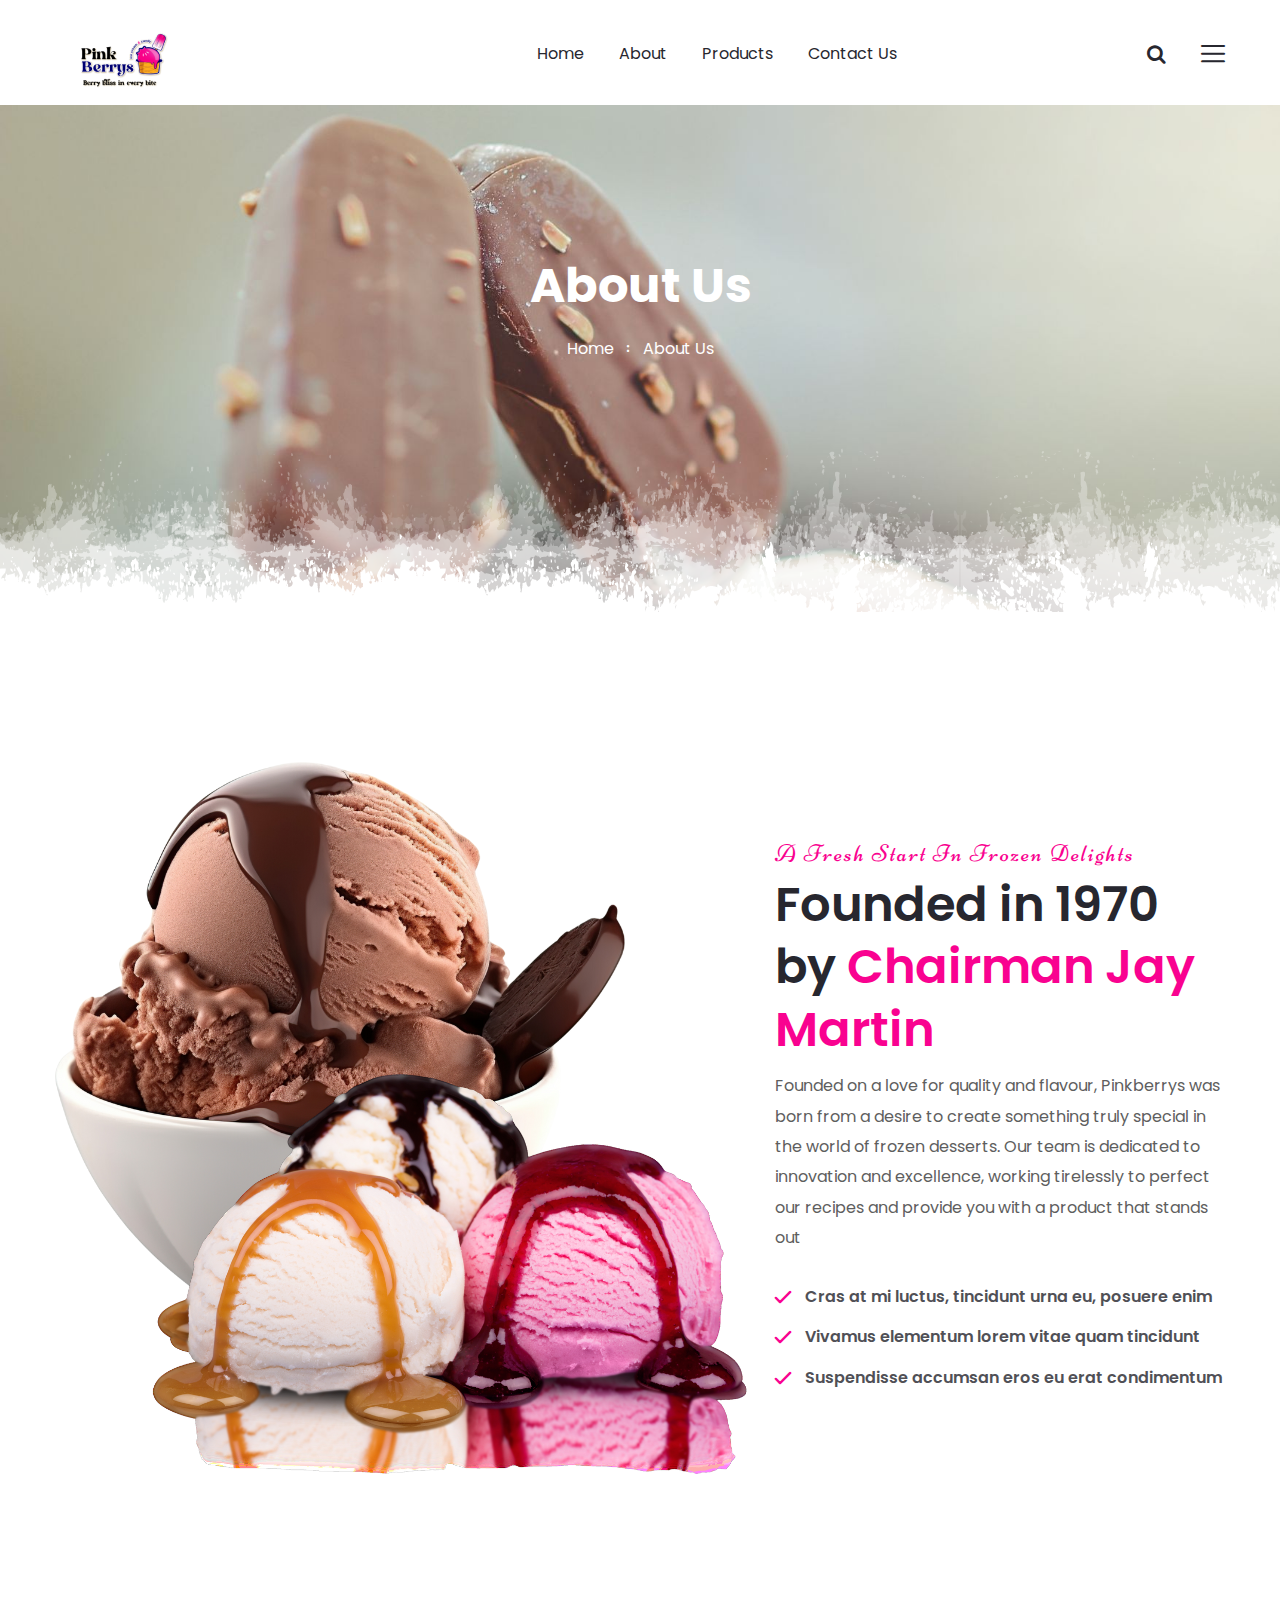
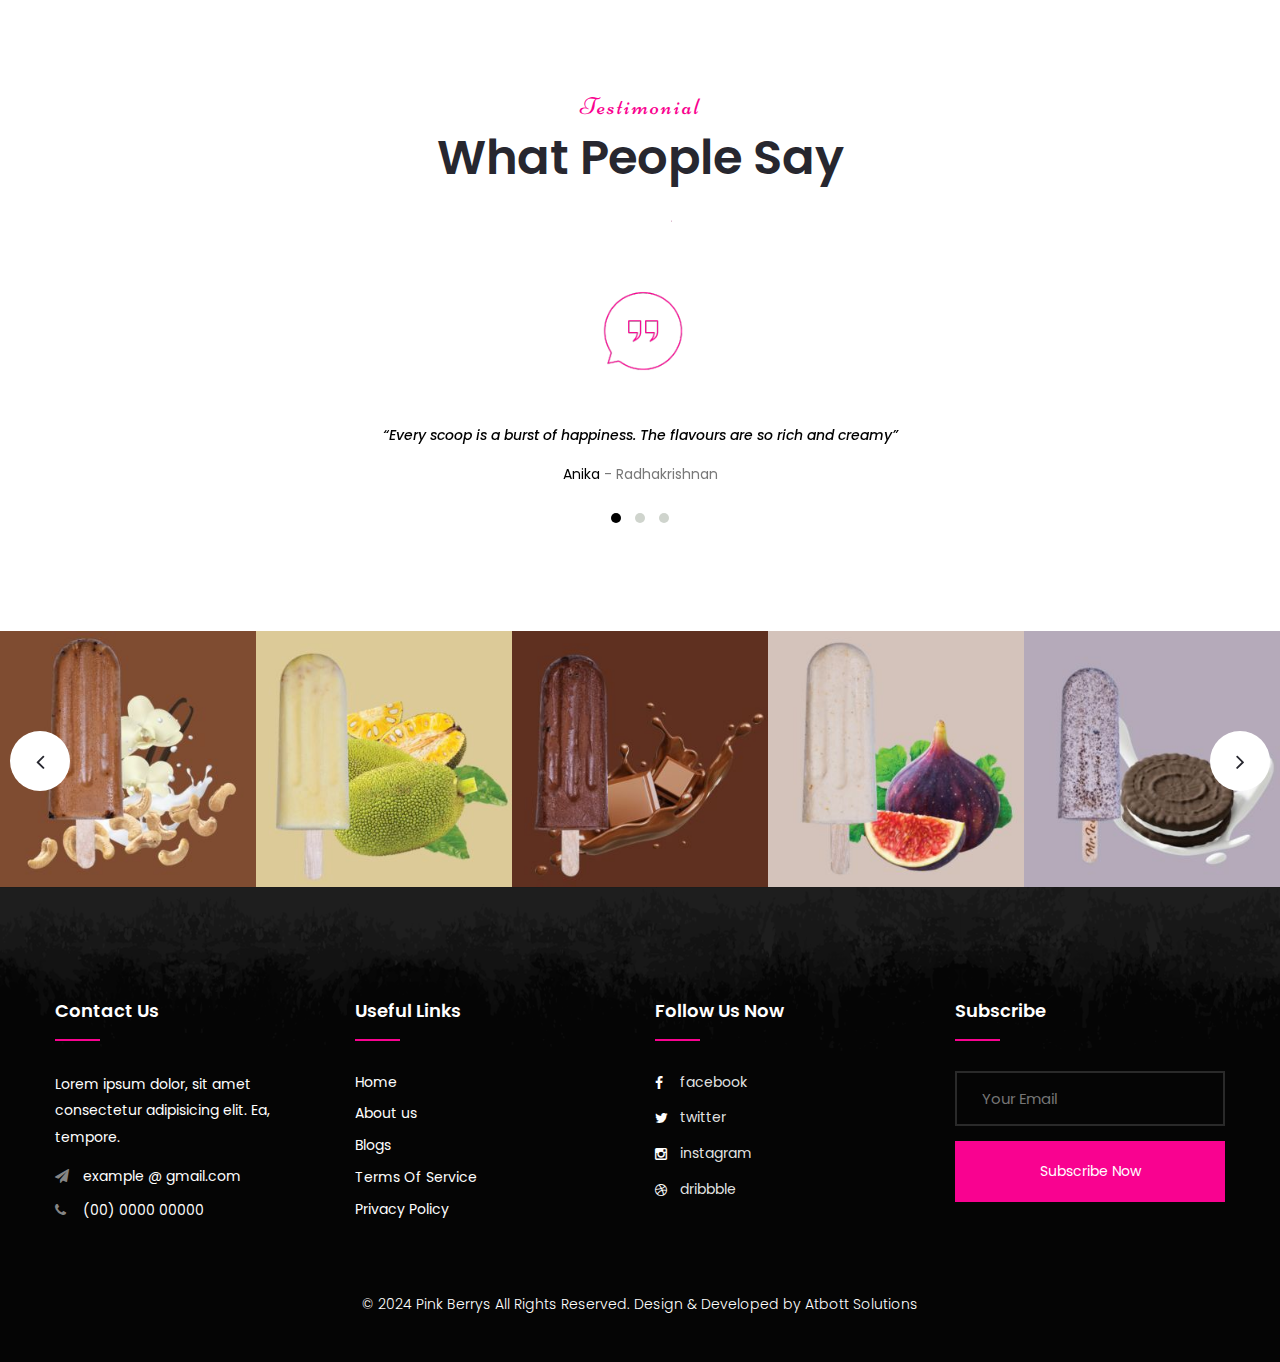
==== commit dbe6a6dc: "product page" ====
--- a/about.html
+++ b/about.html
@@ -55,52 +55,9 @@
 						
 						<div class="navbar-collapse collapse clearfix" id="navbarSupportedContent">
 							<ul class="navigation clearfix">
-								<li class="dropdown"><a href="index.html">Home</a>
-									<!-- <ul>
-										<li><a href="index.html">Homepage One</a></li>
-										<li><a href="index-2.html">Homepage Two</a></li>
-										<li><a href="index-3.html">Homepage Three</a></li>
-										<li><a href="index-4.html">Homepage Four</a></li>
-										<li class="dropdown"><a href="#">Header Styles</a>
-											<ul>
-												<li><a href="index.html">Header Style One</a></li>
-												<li><a href="index-2.html">Header Style Two</a></li>
-												<li><a href="index-3.html">Header Style Three</a></li>
-												<li><a href="index-3.html">Header Style Four</a></li>
-											</ul>
-										</li>
-									</ul> -->
-								</li>
-								<li class="current dropdown"><a href="about.html">About</a>
-									<!-- <ul>
-										<li><a href="about.html">About Us</a></li>
-										<li><a href="team.html">Team</a></li>
-										<li><a href="restaurant.html">Restaurant</a></li>
-									</ul> -->
-								</li>
-								<li class="dropdown"><a href="menu.html">Menu</a>
-									<!-- <ul>
-										<li><a href="menu.html">Menu</a></li>
-										<li><a href="milkshake.html">Milk Shake</a></li>
-										<li><a href="frappe.html">Frappe</a></li>
-										<li><a href="boba-tea.html">Boba Tea</a></li>
-										<li><a href="slushy.html">Slushy</a></li>
-									</ul> -->
-								</li>
-								<!-- <li class="dropdown"><a href="#">Gallery</a>
-									<ul>
-										<li><a href="gallery.html">Gallery</a></li>
-										<li><a href="gallery-2.html">Gallery 02</a></li>
-									</ul>
-								</li>
-								<li class="dropdown"><a href="#">Blog</a>
-									<ul>
-										<li><a href="blog-classic.html">Blog Classic</a></li>
-										<li><a href="news-detail.html">Blog Single</a></li>
-										<li><a href="news-detail-2.html">Blog Single 02</a></li>
-										<li><a href="not-found.html">Not Found</a></li>
-									</ul>
-								</li> -->
+								<li class="dropdown"><a href="index.html">Home</a></li>
+								<li class="current dropdown"><a href="about.html">About</a></li>
+								<li class="dropdown"><a href="product.html">Products</a></li>
 								<li><a href="contact.html">Contact us</a></li>
 							</ul>
 						</div>
--- a/css/style.css
+++ b/css/style.css
@@ -4983,7 +4983,7 @@
 	position:relative;
 	width:100%;
 	display:block;
-	filter: grayscale(100%);
+	/* filter: grayscale(100%); */
 	-webkit-transition: all 500ms ease;
 	-moz-transition: all 500ms ease;
 	-ms-transition: all 500ms ease;
@@ -4991,9 +4991,9 @@
 	transition: all 500ms ease;
 }
 
-.staff-block .inner-box:hover .image img{
+/* .staff-block .inner-box:hover .image img{
 	filter: grayscale(0%);
-}
+} */
 
 .staff-block .inner-box .image .overlay-box{
 	position:absolute;
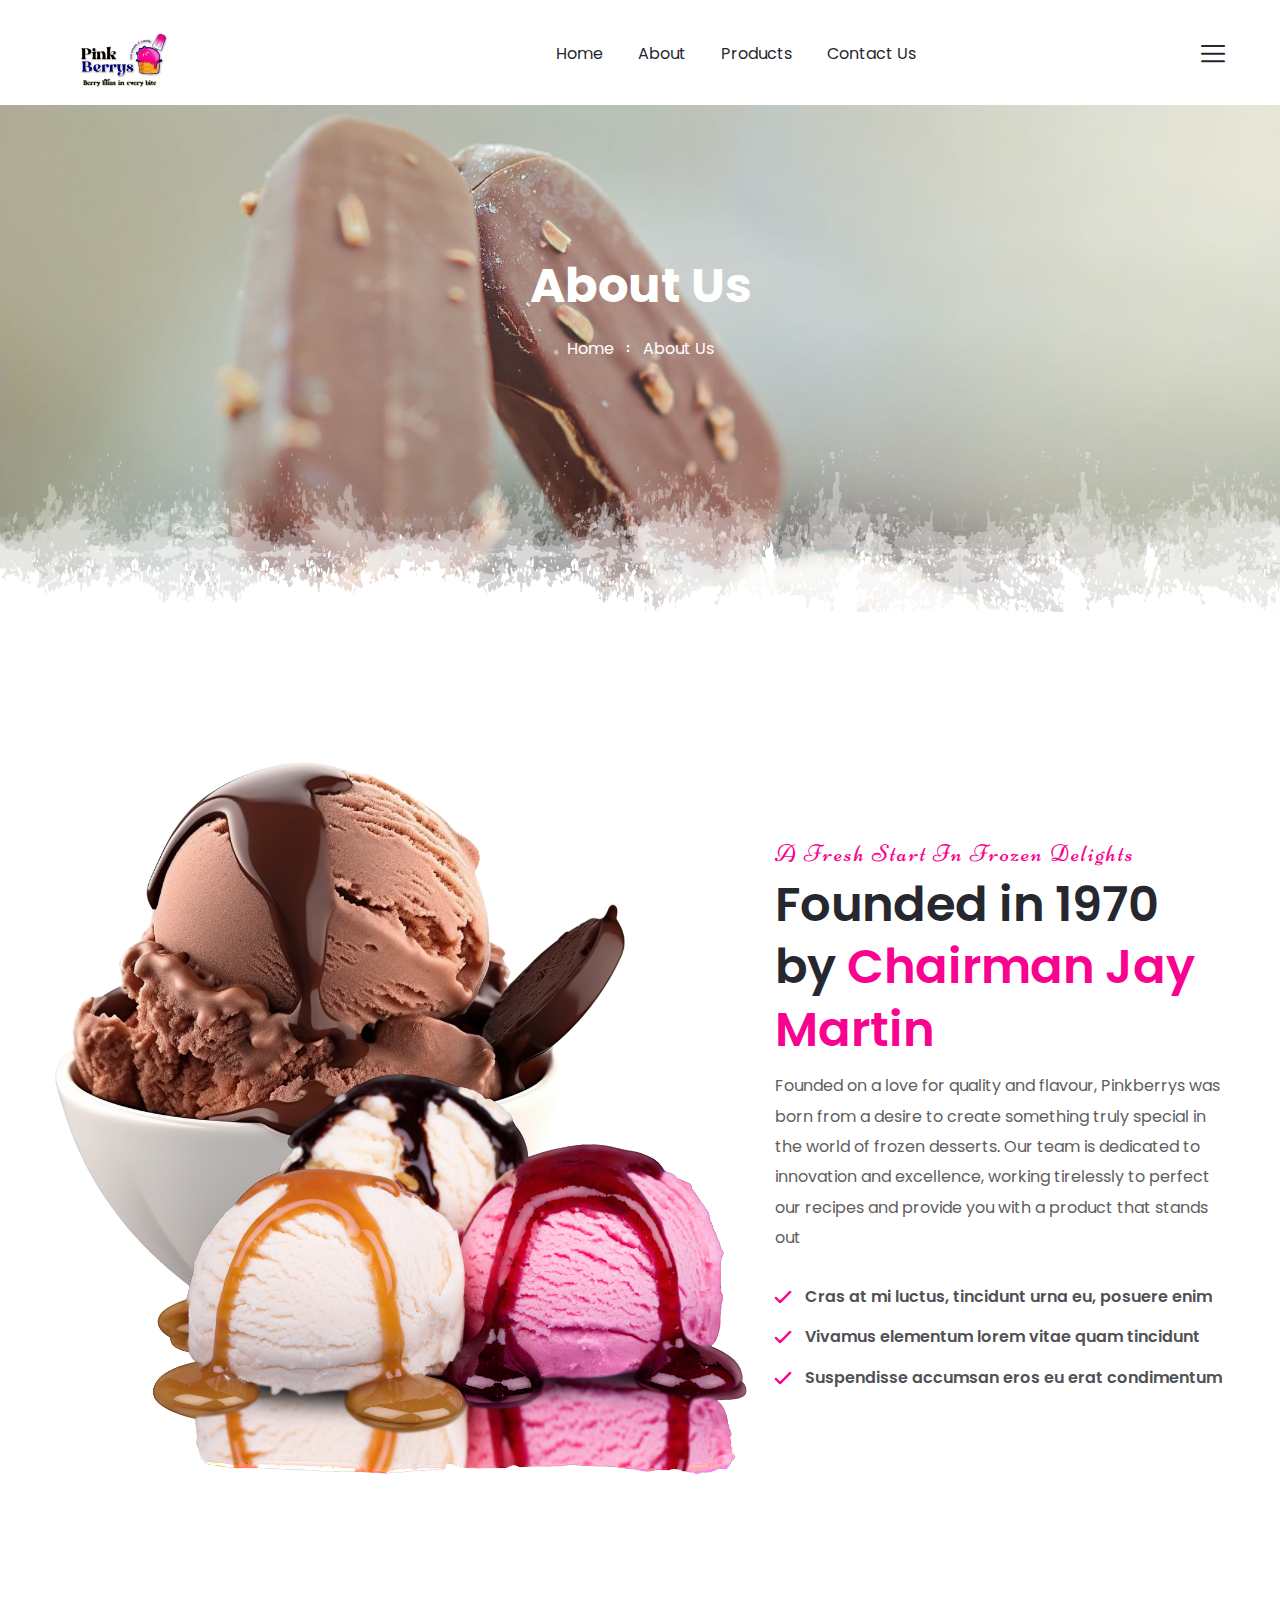
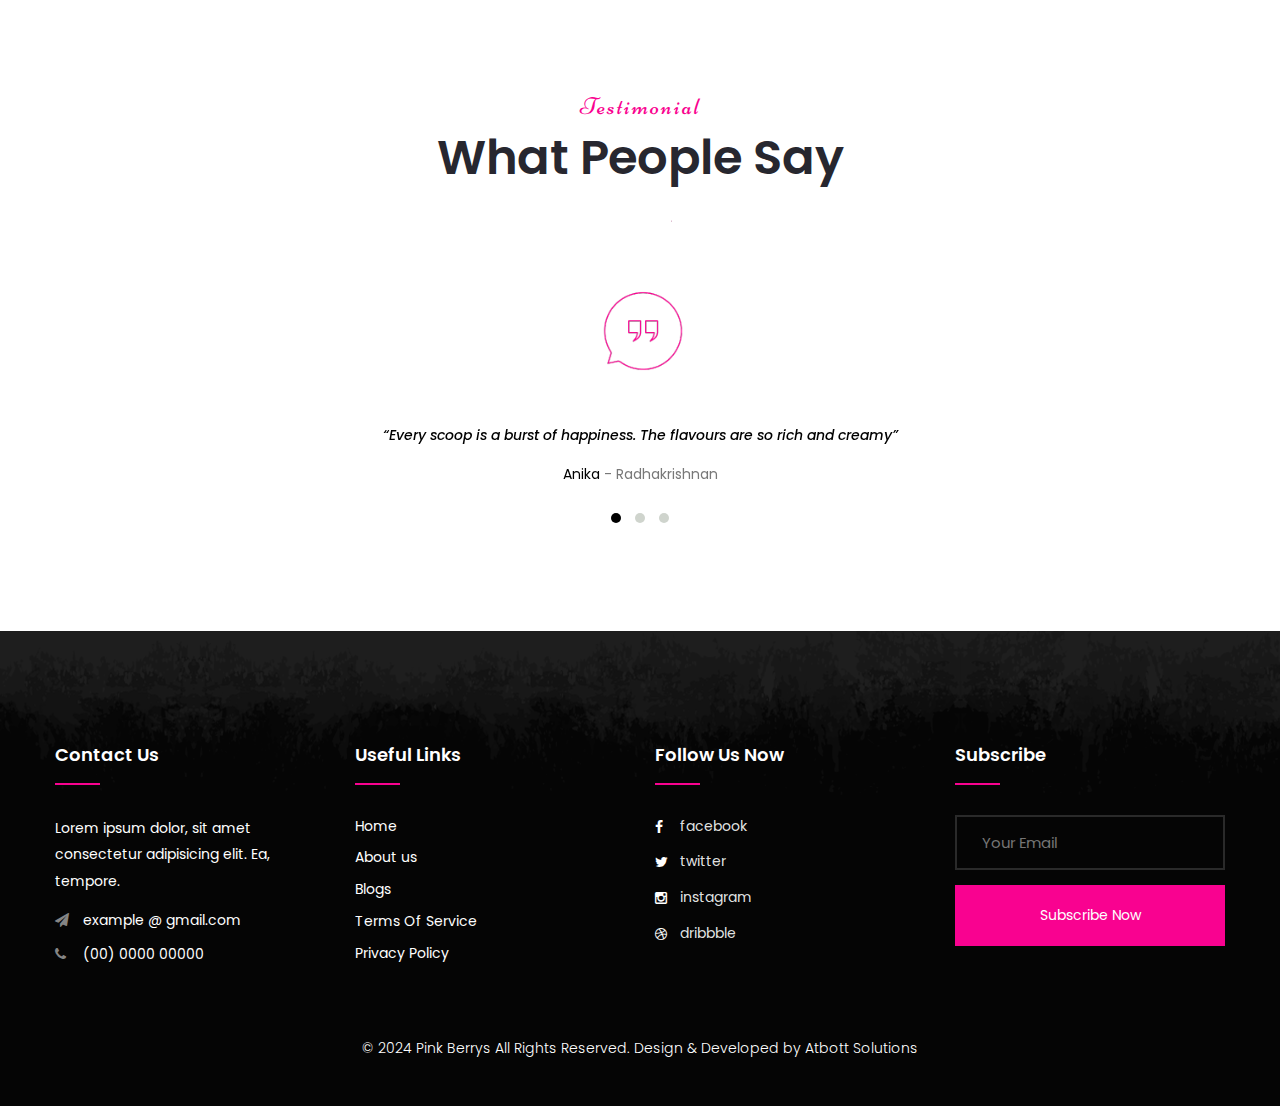
==== commit ebb47cb8: "final befor" ====
--- a/about.html
+++ b/about.html
@@ -55,9 +55,14 @@
 						
 						<div class="navbar-collapse collapse clearfix" id="navbarSupportedContent">
 							<ul class="navigation clearfix">
-								<li class="dropdown"><a href="index.html">Home</a></li>
-								<li class="current dropdown"><a href="about.html">About</a></li>
-								<li class="dropdown"><a href="product.html">Products</a></li>
+								<li class=""><a href="index.html">Home</a></li>
+								<li class="current "><a href="about.html">About</a></li>
+								<li class="dropdown"><a href="#">Products</a>
+									<ul>
+										<li><a href="popsicles.html">Popsicles</a></li>
+										<li><a href="premium-ice-cream.html">Premium Ice Cream</a></li>
+									</ul>
+								</li>
 								<li><a href="contact.html">Contact us</a></li>
 							</ul>
 						</div>
@@ -67,7 +72,7 @@
 					<div class="outer-box clearfix">
 						
 						<!-- Search Btn -->
-						<div class="search-box-btn search-box-outer"><span class="icon fa fa-search"></span></div>
+						<!-- <div class="search-box-btn search-box-outer"><span class="icon fa fa-search"></span></div> -->
 						
 						<!-- Nav Btn -->
 						<div class="nav-btn navSidebar-button"><span class="icon flaticon-menu-2"></span></div>
@@ -442,16 +447,16 @@
 	<!-- End Testimonial Section -->
 	
 	<!-- Gallery Section -->
-    <section class="gallery-section">
+    <!-- <section class="gallery-section">
 		<div class="outer-container">
 			<div class="gallery-carousel owl-carousel owl-theme">
 				
-				<!-- Gallery Block -->
+				
 				<div class="gallery-block">
 					<div class="inner-box">
 						<figure class="image-box">
 							<img src="images/gallery/1.jpg" alt="">
-							<!-- Overlay Box -->
+							
 							<div class="overlay-box">
 								<div class="overlay-inner">
 									<div class="content">
@@ -463,12 +468,12 @@
 					</div>
 				</div>
 				
-				<!-- Gallery Block -->
+				
 				<div class="gallery-block">
 					<div class="inner-box">
 						<figure class="image-box">
 							<img src="images/gallery/2.jpg" alt="">
-							<!-- Overlay Box -->
+							
 							<div class="overlay-box">
 								<div class="overlay-inner">
 									<div class="content">
@@ -480,12 +485,12 @@
 					</div>
 				</div>
 				
-				<!-- Gallery Block -->
+				
 				<div class="gallery-block">
 					<div class="inner-box">
 						<figure class="image-box">
 							<img src="images/gallery/3.jpg" alt="">
-							<!-- Overlay Box -->
+							
 							<div class="overlay-box">
 								<div class="overlay-inner">
 									<div class="content">
@@ -497,12 +502,12 @@
 					</div>
 				</div>
 				
-				<!-- Gallery Block -->
+				
 				<div class="gallery-block">
 					<div class="inner-box">
 						<figure class="image-box">
 							<img src="images/gallery/4.jpg" alt="">
-							<!-- Overlay Box -->
+							
 							<div class="overlay-box">
 								<div class="overlay-inner">
 									<div class="content">
@@ -514,12 +519,12 @@
 					</div>
 				</div>
 				
-				<!-- Gallery Block -->
+				
 				<div class="gallery-block">
 					<div class="inner-box">
 						<figure class="image-box">
 							<img src="images/gallery/5.jpg" alt="">
-							<!-- Overlay Box -->
+							
 							<div class="overlay-box">
 								<div class="overlay-inner">
 									<div class="content">
@@ -531,12 +536,12 @@
 					</div>
 				</div>
 				
-				<!-- Gallery Block -->
+				
 				<div class="gallery-block">
 					<div class="inner-box">
 						<figure class="image-box">
 							<img src="images/gallery/1.jpg" alt="">
-							<!-- Overlay Box -->
+							
 							<div class="overlay-box">
 								<div class="overlay-inner">
 									<div class="content">
@@ -548,12 +553,12 @@
 					</div>
 				</div>
 				
-				<!-- Gallery Block -->
+				
 				<div class="gallery-block">
 					<div class="inner-box">
 						<figure class="image-box">
 							<img src="images/gallery/2.jpg" alt="">
-							<!-- Overlay Box -->
+							
 							<div class="overlay-box">
 								<div class="overlay-inner">
 									<div class="content">
@@ -565,12 +570,12 @@
 					</div>
 				</div>
 				
-				<!-- Gallery Block -->
+				
 				<div class="gallery-block">
 					<div class="inner-box">
 						<figure class="image-box">
 							<img src="images/gallery/3.jpg" alt="">
-							<!-- Overlay Box -->
+							
 							<div class="overlay-box">
 								<div class="overlay-inner">
 									<div class="content">
@@ -582,12 +587,12 @@
 					</div>
 				</div>
 				
-				<!-- Gallery Block -->
+				
 				<div class="gallery-block">
 					<div class="inner-box">
 						<figure class="image-box">
 							<img src="images/gallery/4.jpg" alt="">
-							<!-- Overlay Box -->
+							
 							<div class="overlay-box">
 								<div class="overlay-inner">
 									<div class="content">
@@ -599,12 +604,12 @@
 					</div>
 				</div>
 				
-				<!-- Gallery Block -->
+				
 				<div class="gallery-block">
 					<div class="inner-box">
 						<figure class="image-box">
 							<img src="images/gallery/5.jpg" alt="">
-							<!-- Overlay Box -->
+							
 							<div class="overlay-box">
 								<div class="overlay-inner">
 									<div class="content">
@@ -618,7 +623,7 @@
 				
 			</div>
 		</div>
-	</section>
+	</section> -->
 	<!-- End Gallery Section -->
 	
 		<!-- Main Footer -->
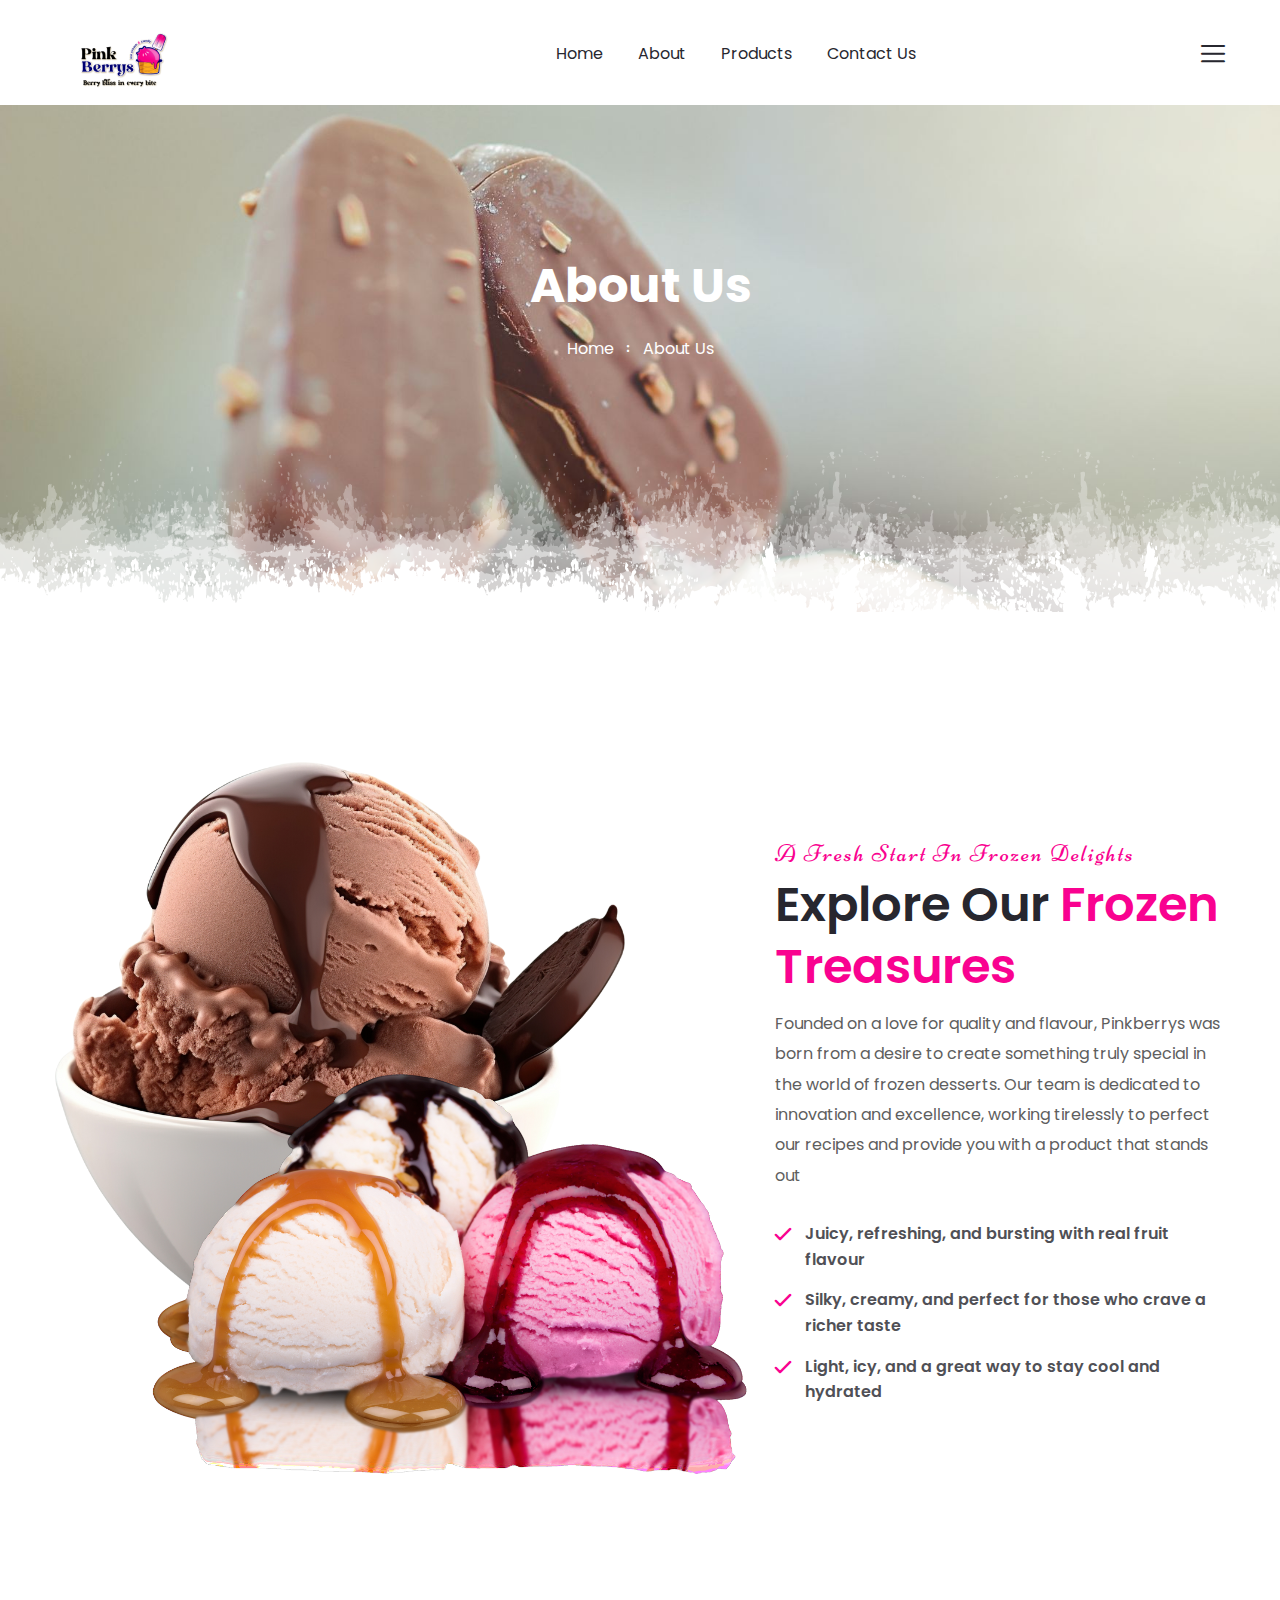
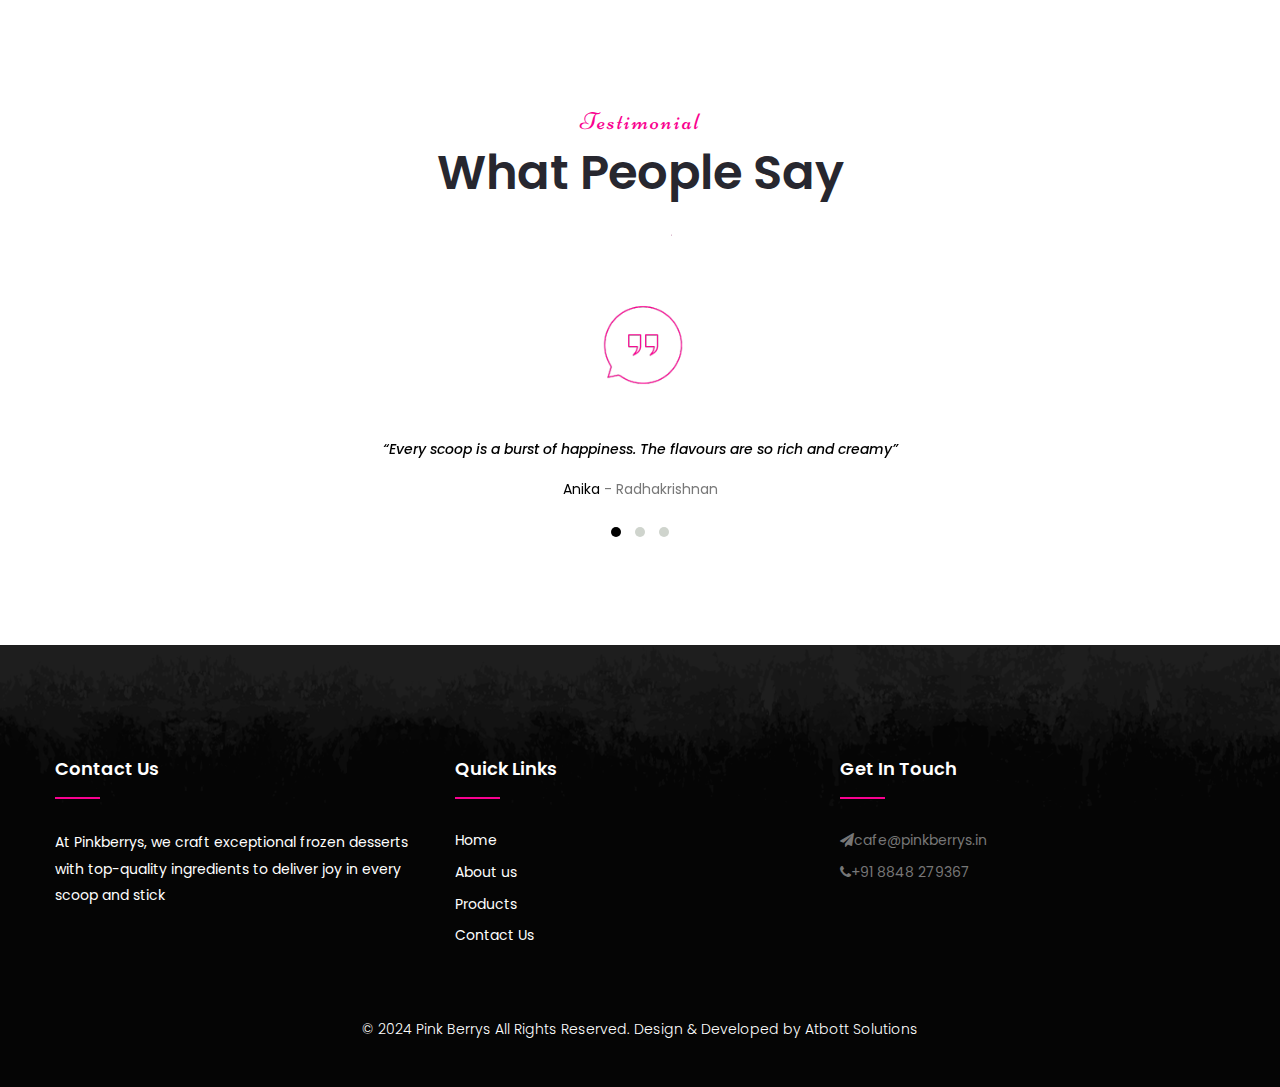
==== commit 48719fe7: "content update" ====
--- a/about.html
+++ b/about.html
@@ -119,7 +119,7 @@
             <div class="close-btn"><span class="icon flaticon-multiply"></span></div>
             
             <nav class="menu-box">
-                <div class="nav-logo"><a href="index.html"><img src="images/logo-2.png" class="logo-navbar" alt="" title=""></a></div>
+                <div class="nav-logo"><a href="index.html"><img src="images/logo-black.png" class="logo-navbar" alt="" title=""></a></div>
                 <div class="menu-outer"><!--Here Menu Will Come Automatically Via Javascript / Same Menu as in Header--></div>
             </nav>
         </div><!-- End Mobile Menu -->
@@ -143,33 +143,32 @@
 					<div class="sidebar-info-contents">
 						<div class="content-inner">
 							<div class="logo">
-								<a href="index.html"><img src="images/logo.png" alt="" class="logo-navbar" /></a>
+								<a href="index.html"><img src="images/logo-nav.png" alt="" class="logo-nav"/></a>
 							</div>
 							<div class="content-box">
 								<h2>About Us</h2>
-								<p class="text">The argument in favor of using filler text goes something like this: If you use real content in the Consulting Process, anytime you reach a review point you’ll end up reviewing and negotiating the content itself and not the design.</p>
-								<a href="contact.html" class="theme-btn btn-style-one clearfix"><span class="icon"></span>Consultation</a>
+								<p class="text">At Pinkberrys, we're excited to bring you the finest frozen desserts, crafted with care for a delicious experience. Join us as we offer a delightful range of flavors and textures to tantalize your senses.</p>
+								<a href="contact.html" class="theme-btn btn-style-one clearfix"><span class="icon"></span>Buy Now</a>
 							</div>
 							<div class="contact-info">
 								<h2>Contact Info</h2>
 								<ul class="list-style-one">
-									<li><span class="icon fa fa-location-arrow"></span>Chicago 12, Melborne City, USA</li>
-									<li><span class="icon fa fa-phone"></span>(111) 111-111-1111</li>
-									<li><span class="icon fa fa-envelope"></span>foodily@gmail.com</li>
+									<li><span class="icon fa fa-location-arrow"></span>For questions, feedback, or just a hello, reach out to us, and we'll respond promptly.</li>
+									<li><span class="icon fa fa-phone"></span><a href="tel:+918848279367">+91 8848 279367</a></li>
+									<li><span class="icon fa fa-envelope"></span><a href="mailto:cafe@pinkberrys.in">cafe@pinkberrys.in</a></li>
 									<li><span class="icon fa fa-clock-o"></span>Week Days: 09.00 to 18.00 Sunday: Closed</li>
 								</ul>
 							</div>
 							<!-- Social Box -->
-							<ul class="social-box">
+							<!-- <ul class="social-box">
 								<li class="facebook"><a href="#" class="fa fa-facebook-f"></a></li>
 								<li class="twitter"><a href="#" class="fa fa-twitter"></a></li>
 								<li class="linkedin"><a href="#" class="fa fa-linkedin"></a></li>
 								<li class="instagram"><a href="#" class="fa fa-instagram"></a></li>
 								<li class="youtube"><a href="#" class="fa fa-youtube"></a></li>
-							</ul>
-						</div>
-					</div>
-					
+							</ul> -->
+						</div>
+					</div>
 				</div>
 			</div>
 		</div>
@@ -212,13 +211,13 @@
 						<!-- Sec Title -->
 						<div class="sec-title">
 							<div class="title">A Fresh Start in Frozen Delights </div>
-							<h2>Founded in 1970 by <span class="theme_color">Chairman Jay Martin</span></h2>
+							<h2>Explore Our <span class="theme_color">Frozen Treasures</span></h2>
 							<div class="text">Founded on a love for quality and flavour, Pinkberrys was born from a desire to create something truly special in the world of frozen desserts. Our team is dedicated to innovation and excellence, working tirelessly to perfect our recipes and provide you with a product that stands out</div>
 						</div>
 						<ul class="list-style-two">
-							<li>Cras at mi luctus, tincidunt urna eu, posuere enim</li>
-							<li>Vivamus elementum lorem vitae quam tincidunt</li>
-							<li>Suspendisse accumsan eros eu erat condimentum</li>
+							<li>Juicy, refreshing, and bursting with real fruit flavour</li>
+							<li>Silky, creamy, and perfect for those who crave a richer taste</li>
+							<li>Light, icy, and a great way to stay cool and hydrated</li>
 						</ul>
 					</div>
 				</div>
@@ -626,99 +625,93 @@
 	</section> -->
 	<!-- End Gallery Section -->
 	
-		<!-- Main Footer -->
-		<footer class="main-footer">
-			<!-- <div class="pattern-layer-one" style="background-image: url(images/resource/footer-pattern-1.png)"></div>
-			<div class="pattern-layer-two" style="background-image: url(images/resource/footer-pattern-2.png)"></div> -->
-			<div class="pattern-layer-three" style="background-image: url(images/background/pattern-6.png)"></div>
-			<div class="auto-container">
-				<!-- Widgets Section -->
-				<div class="widgets-section">
-					<div class="row clearfix">
-						
-						<!-- Big Column -->
-						<div class="big-column col-lg-6 col-md-12 col-sm-12">
-							<div class="row clearfix">
-								
-								<!--Footer Column-->
-								<div class="footer-column col-lg-6 col-md-6 col-sm-12">
-									<div class="footer-widget contact-widget">
-										<h6>Contact Us</h6>
-										<div class="text">Lorem ipsum dolor, sit amet consectetur adipisicing elit. Ea, tempore.</div>
-										<ul class="contact-list">
-											<li><span class="icon fa fa-send"></span>example @ gmail.com</li>
-											<li><span class="icon fa fa-phone"></span><a href="tel:+123-4567-89000">(00) 0000 00000</a></li>
-										</ul>
-									</div>
-								</div>
-								
-								<!--Footer Column-->
-								<div class="footer-column col-lg-6 col-md-6 col-sm-12">
-									<div class="footer-widget links-widget">
-										<h6>Useful Links</h6>
-										<ul class="footer-list">
-											<li><a href="#">Home</a></li>
-											<li><a href="#">About us</a></li>
-											<li><a href="#">Blogs</a></li>
-											<li><a href="#">Terms Of Service</a></li>
-											<li><a href="#">Privacy Policy</a></li>
-										</ul>
-									</div>
-								</div>
-								
-							</div>
-						</div>
-						
-						<!-- Big Column -->
-						<div class="big-column col-lg-6 col-md-12 col-sm-12">
-							<div class="row clearfix">
-								
-								<!--Footer Column-->
-								<div class="footer-column col-lg-6 col-md-6 col-sm-12">
-									<div class="footer-widget social-widget">
-										<h6>Follow Us Now</h6>
-										<ul class="social-list">
-											<li><a href="#"><span class="icon fa fa-facebook"></span>facebook</a></li>
-											<li><a href="#"><span class="icon fa fa-twitter"></span>twitter</a></li>
-											<li><a href="#"><span class="icon fa fa-instagram"></span>instagram</a></li>
-											<li><a href="#"><span class="icon fa fa-dribbble"></span>dribbble</a></li>
-										</ul>
-									</div>
-								</div>
-								
-								<!-- Footer Column -->
-								<div class="footer-column col-lg-6 col-md-6 col-sm-12">
-									<div class="footer-widget newsletter-widget">
-										<h6>Subscribe</h6>
-										<div class="newsletter-form">
-											<form method="post" action="contact.html">
-												<div class="form-group">
-													<input type="email" name="email" value="" placeholder="Your Email" required="">
-													<button type="submit" class="theme-btn submit-btn">Subscribe Now</button>
+			<!-- Main Footer -->
+			<footer class="main-footer">
+				<!-- <div class="pattern-layer-one" style="background-image: url(images/resource/footer-pattern-1.png)"></div>
+				<div class="pattern-layer-two" style="background-image: url(images/resource/footer-pattern-2.png)"></div> -->
+				<div class="pattern-layer-three" style="background-image: url(images/background/pattern-6.png)"></div>
+				<div class="auto-container">
+					<!-- Widgets Section -->
+					<div class="widgets-section">
+						<div class="row  clearfix">
+							
+							<!-- Big Column -->
+							<div class="big-column col-lg-12 col-md-12 col-sm-12">
+								<div class="row ">
+									
+									<!--Footer Column-->
+									<div class="footer-column col-lg-4 col-md-6 col-sm-12">
+										<div class="footer-widget contact-widget">
+											<h6>Contact Us</h6>
+											<div class="text">At Pinkberrys, we craft exceptional frozen desserts with top-quality ingredients to deliver joy in every scoop and stick</div>
+											
+										</div>
+									</div>
+									
+									<!--Footer Column-->
+									<div class="footer-column col-lg-4 col-md-6 col-sm-12">
+										<div class="footer-widget links-widget">
+											<h6>Quick Links</h6>
+											<ul class="footer-list">
+												<li><a href="index.html">Home</a></li>
+												<li><a href="about.html">About us</a></li>
+												<li><a href="#">Products</a></li>
+												<!-- <li><a href="#">Terms Of Service</a></li> -->
+												<li><a href="contact.html">Contact Us</a></li>
+											</ul>
+										</div>
+									</div>
+									<!-- Big Column -->
+									<div class="big-column col-lg-4 col-md-12 col-sm-12">
+										<div class="row ">
+											<div class="footer-column ">
+												<div class="footer-widget social-widget">
+													<h6>Get in touch</h6>
+													<ul class="contact-list">
+														<li><span class="icon fa fa-send"></span><a href="mailto:cafe@pinkberrys.in">cafe@pinkberrys.in</a></li>
+														<li class="pt-2"><span class="icon fa fa-phone"></span><a href="tel:918848279367">+91 8848 279367</a></li>
+													</ul>
 												</div>
-											</form>
+											</div>
+											
+										
+											<!-- <div class="footer-column col-lg-6 col-md-6 col-sm-12">
+												<div class="footer-widget newsletter-widget">
+													<h6>Subscribe</h6>
+													<div class="newsletter-form">
+														<form method="post" action="contact.html">
+															<div class="form-group">
+																<input type="email" name="email" value="" placeholder="Your Email" required="">
+																<button type="submit" class="theme-btn submit-btn">Subscribe Now</button>
+															</div>
+														</form>
+													</div>
+												</div>
+											</div>
+											 -->
 										</div>
 									</div>
-								</div>
-								
-							</div>
-						</div>
-						
-					</div>
-				</div>
-				<div class="footer-bottom">
-					<div class="copyright">&copy; 2024 Pink Berrys All Rights Reserved.
-						<a href="https://atbott.co">Design &amp; Developed by Atbott Solutions</a>
-					</div>
-				</div>
-			</div>
-		</footer>
+									
+								</div>
+							</div>
+							
+							
+							
+						</div>
+					</div>
+					<div class="footer-bottom">
+						<div class="copyright">&copy; 2024 Pink Berrys All Rights Reserved.
+							<a href="https://atbott.co">Design &amp; Developed by Atbott Solutions</a>
+						</div>
+					</div>
+				</div>
+			</footer>
 	
 </div>
 <!--End pagewrapper-->
 
 <!-- Search Popup -->
-<div class="search-popup">
+<!-- <div class="search-popup">
 	<button class="close-search style-two"><span class="flaticon-multiply"></span></button>
 	<button class="close-search"><span class="flaticon-up-arrow-1"></span></button>
 	<form method="post" action="blog.html">
@@ -727,7 +720,7 @@
 			<button type="submit"><i class="fa fa-search"></i></button>
 		</div>
 	</form>
-</div>
+</div> -->
 <!-- End Header Search -->
 
 <!--Scroll to top-->
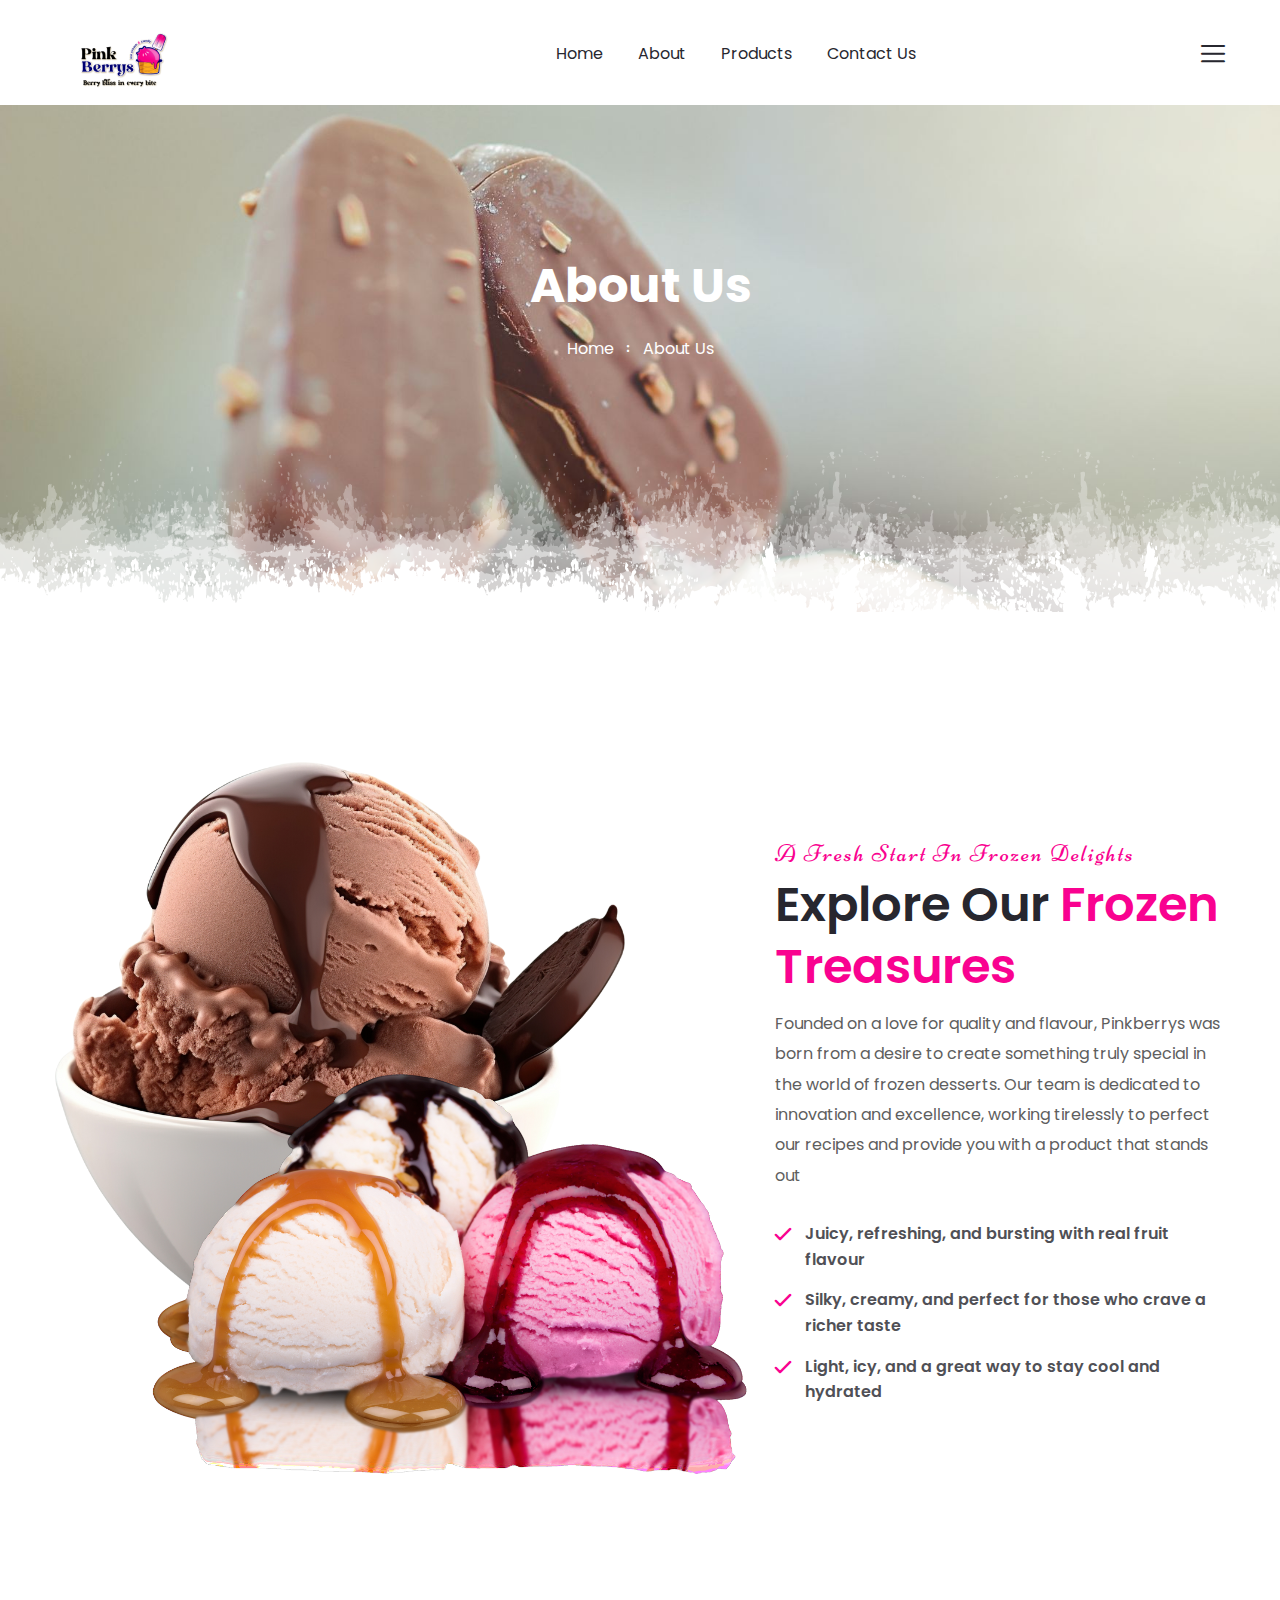
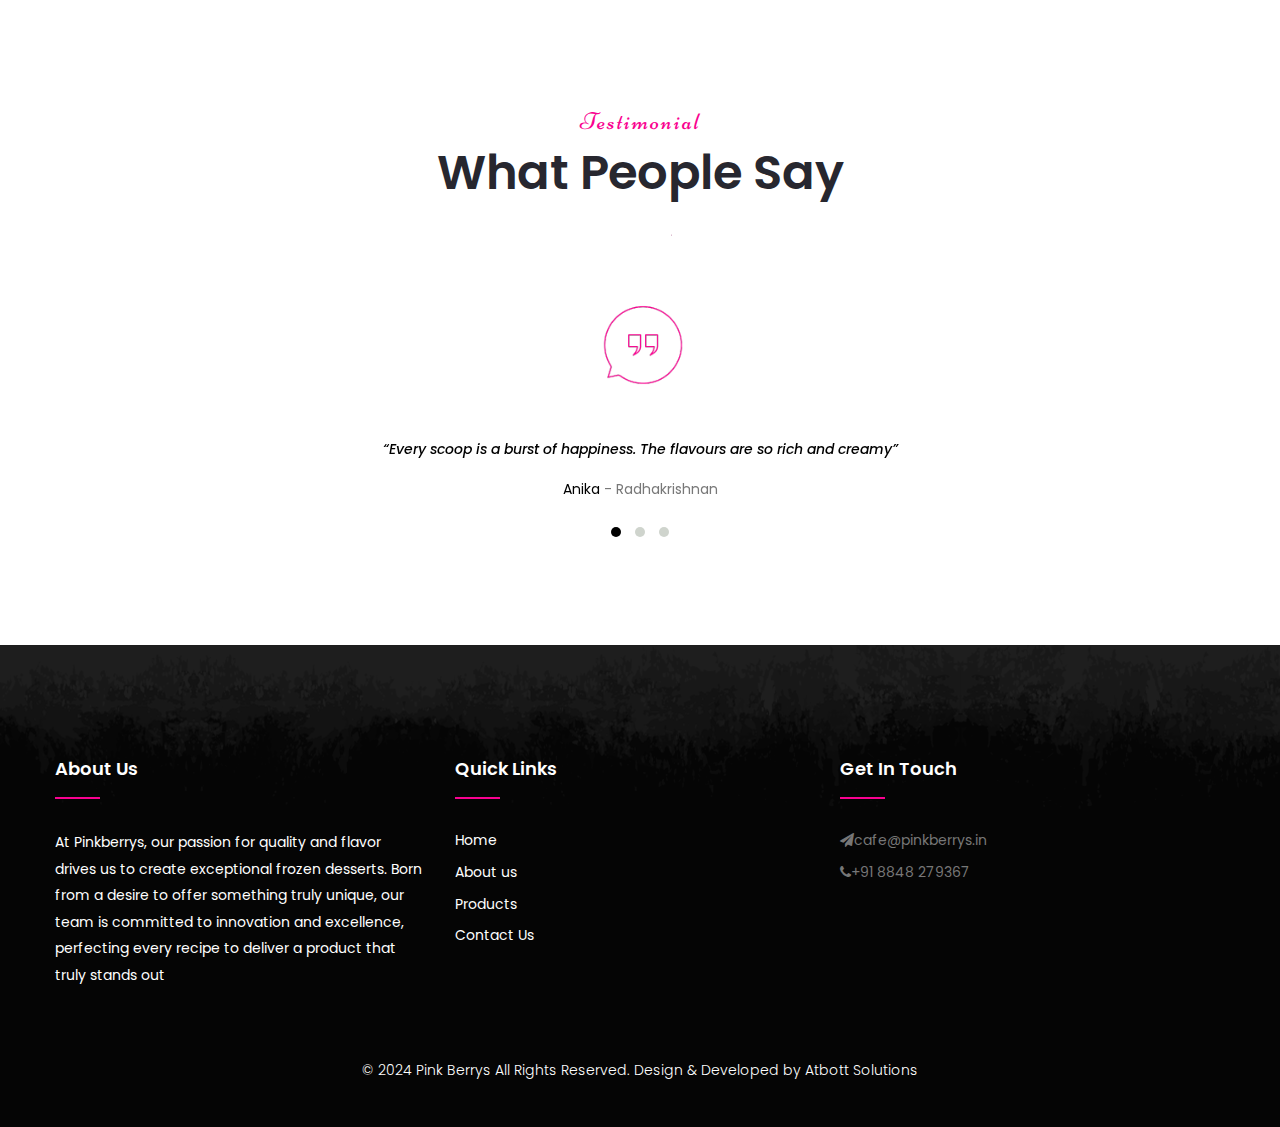
==== commit 980183a2: "some corrections" ====
--- a/about.html
+++ b/about.html
@@ -642,8 +642,8 @@
 									<!--Footer Column-->
 									<div class="footer-column col-lg-4 col-md-6 col-sm-12">
 										<div class="footer-widget contact-widget">
-											<h6>Contact Us</h6>
-											<div class="text">At Pinkberrys, we craft exceptional frozen desserts with top-quality ingredients to deliver joy in every scoop and stick</div>
+											<h6>About Us</h6>
+									<div class="text">At Pinkberrys, our passion for quality and flavor drives us to create exceptional frozen desserts. Born from a desire to offer something truly unique, our team is committed to innovation and excellence, perfecting every recipe to deliver a product that truly stands out</div>
 											
 										</div>
 									</div>
--- a/css/style.css
+++ b/css/style.css
@@ -1266,7 +1266,13 @@
 	position:relative;
 	margin-top:20px;
 }
-
+.icecream-sub{
+	font-size: 13px;
+	text-align: center;
+	font-weight: 400;
+	padding-top: 10px;
+	color: #000000;
+}
 /*** 
 
 ====================================================================
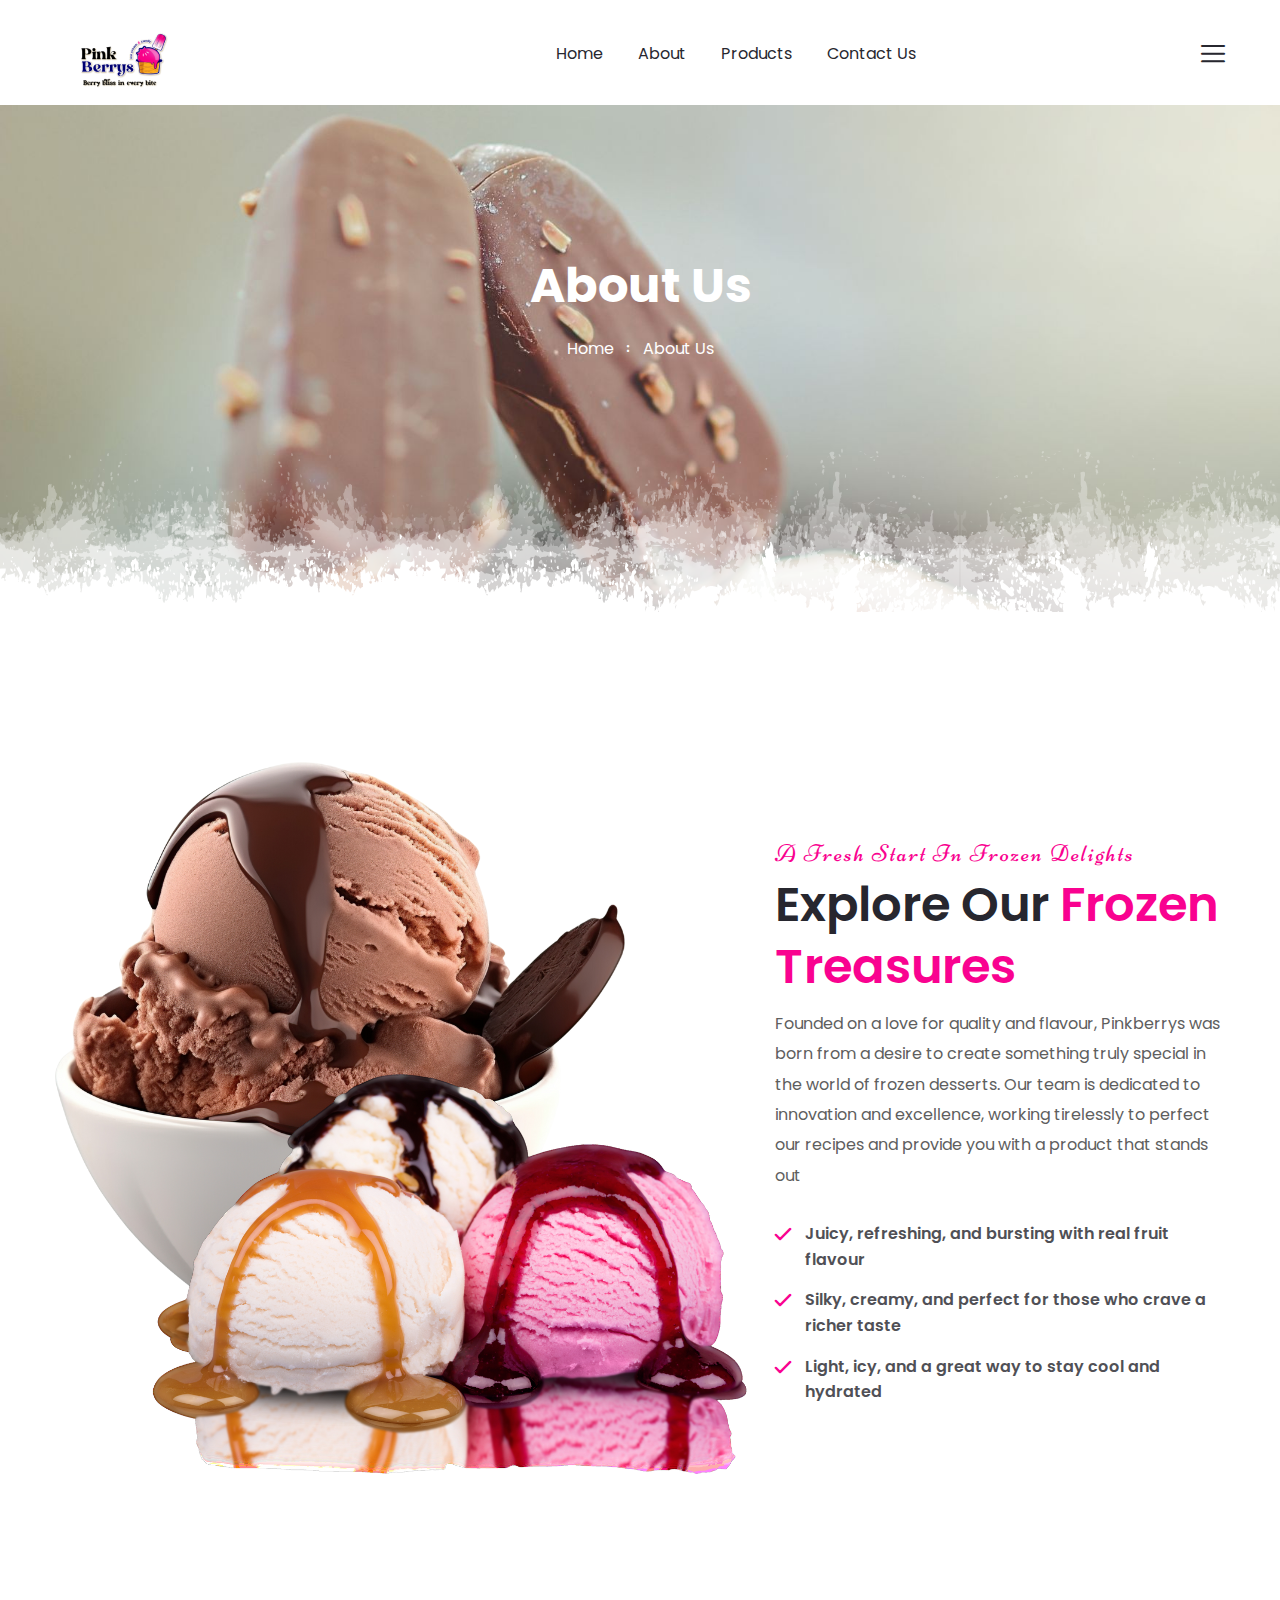
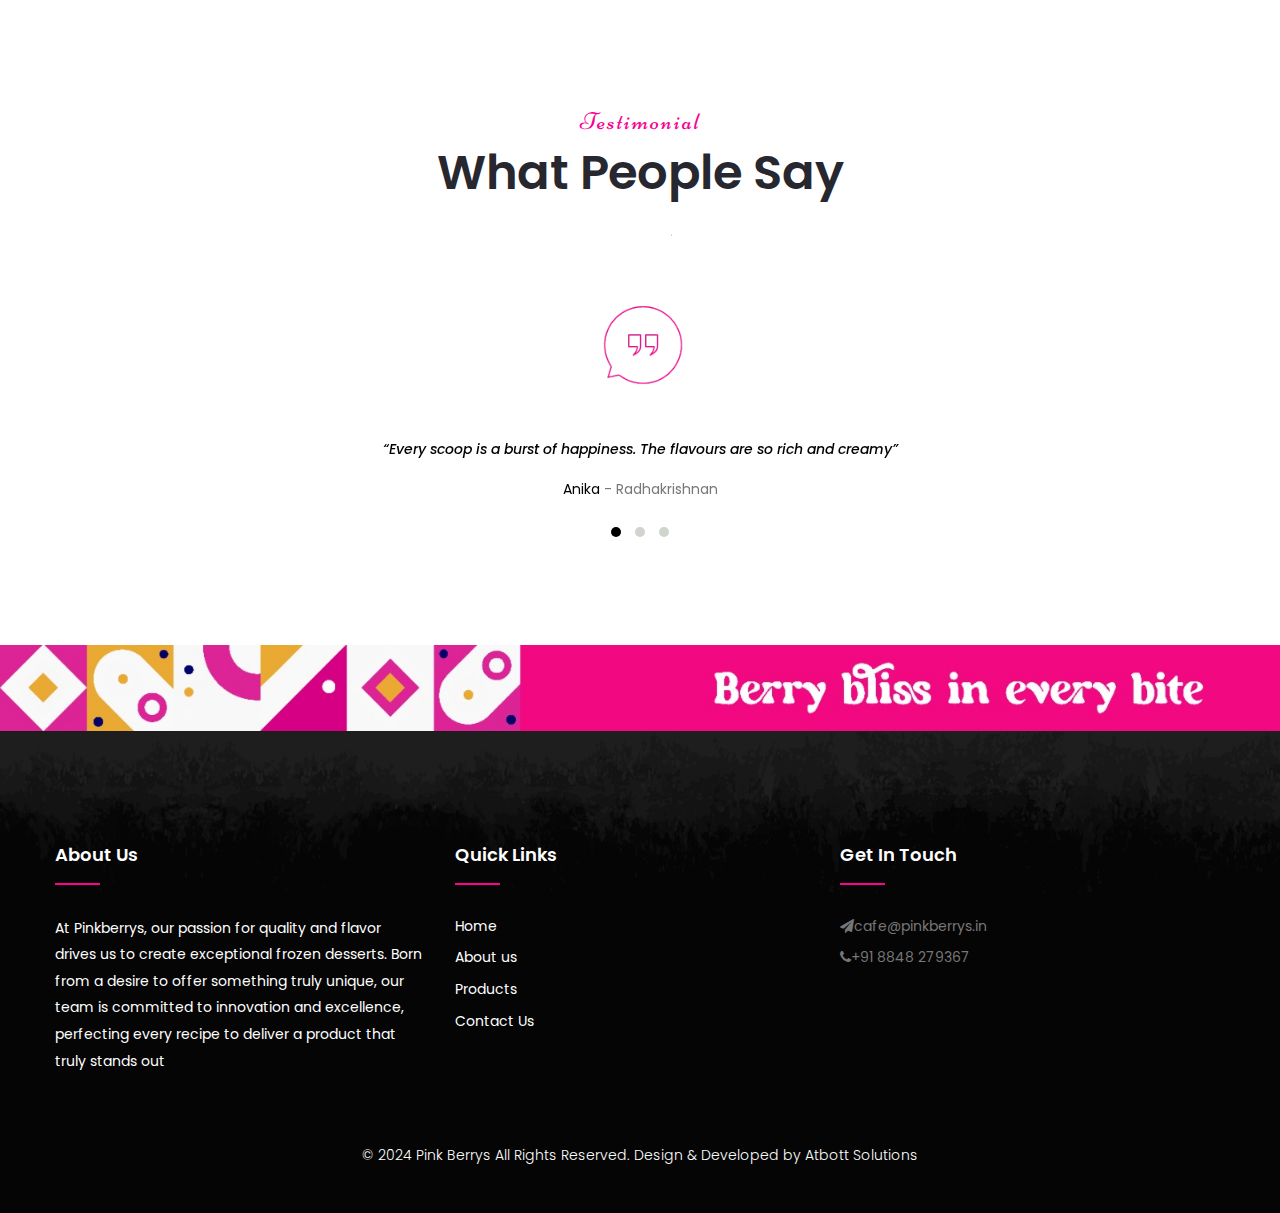
==== commit 96bda41b: "banner" ====
--- a/about.html
+++ b/about.html
@@ -227,175 +227,8 @@
 	</section>
 	<!-- End History Section -->
 	
-	<!-- Gallery Section Two -->
-    <!-- <section class="gallery-section-two">
-		<div class="outer-container">
-			<div class="masonry-items-container row clearfix">
-			
-				
-				<div class="gallery-block-two masonry-item col-lg-3 col-md-6 col-sm-12">
-					<div class="inner-box">
-						<div class="image-box">
-							<img src="images/gallery/19.jpg" alt="" />
-							<div class="overlay-box">
-								<h6><a href="gallery.html">Cornish cod fillet</a></h6>
-								<div class="title">Us percipit urbanitas referrentur ea.</div>
-							</div>
-						</div>
-					</div>
-				</div>
-				
-				
-				<div class="gallery-block-two masonry-item col-lg-3 col-md-6 col-sm-12">
-					<div class="inner-box">
-						<div class="image-box">
-							<img src="images/gallery/20.jpg" alt="" />
-							<div class="overlay-box">
-								<h6><a href="gallery.html">Cornish cod fillet</a></h6>
-								<div class="title">Us percipit urbanitas referrentur ea.</div>
-							</div>
-						</div>
-					</div>
-				</div>
-				
-				
-				<div class="gallery-block-two masonry-item col-lg-3 col-md-6 col-sm-12">
-					<div class="inner-box">
-						<div class="image-box">
-							<img src="images/gallery/21.jpg" alt="" />
-							<div class="overlay-box">
-								<h6><a href="gallery.html">Cornish cod fillet</a></h6>
-								<div class="title">Us percipit urbanitas referrentur ea.</div>
-							</div>
-						</div>
-					</div>
-				</div>
-				
-				
-				<div class="gallery-block-two masonry-item col-lg-3 col-md-6 col-sm-12">
-					<div class="inner-box">
-						<div class="image-box">
-							<img src="images/gallery/22.jpg" alt="" />
-							<div class="overlay-box">
-								<h6><a href="gallery.html">Cornish cod fillet</a></h6>
-								<div class="title">Us percipit urbanitas referrentur ea.</div>
-							</div>
-						</div>
-					</div>
-				</div>
-				
-				
-				<div class="gallery-block-two masonry-item col-lg-3 col-md-6 col-sm-12">
-					<div class="inner-box">
-						<div class="image-box">
-							<img src="images/gallery/23.jpg" alt="" />
-							<div class="overlay-box">
-								<h6><a href="gallery.html">Cornish cod fillet</a></h6>
-								<div class="title">Us percipit urbanitas referrentur ea.</div>
-							</div>
-						</div>
-					</div>
-				</div>
-				
-				
-				<div class="gallery-block-two masonry-item col-lg-6 col-md-12 col-sm-12">
-					<div class="inner-box">
-						<div class="image-box">
-							<img src="images/gallery/24.jpg" alt="" />
-							<div class="overlay-box">
-								<h6><a href="gallery.html">Cornish cod fillet</a></h6>
-								<div class="title">Us percipit urbanitas referrentur ea.</div>
-							</div>
-						</div>
-					</div>
-				</div>
-				
-			</div>
-		</div>
-	</section> -->
-	<!-- End Gallery Section Two -->
-	
-	<!-- Staff Section -->
-    <!-- <section class="staff-section">
-		<div class="auto-container">
-		
-			<div class="sec-title centered">
-				<div class="title">Our most valuable asset</div>
-				<h2>Friendly Staff</h2>
-			</div>
-			<div class="row clearfix">
-			
-				
-				<div class="staff-block col-lg-4 col-md-6 col-sm-12">
-					<div class="inner-box wow fadeInLeft" data-wow-delay="0ms" data-wow-duration="1500ms">
-						<div class="image">
-							<a href="#"><img src="images/resource/staff-1.jpg" alt="" /></a>
-							<div class="overlay-box">
-								<div class="content">
-									<h6><a href="#">Jusica Malina</a></h6>
-									<div class="designation">Pastry Chef</div>
-									<ul class="social-list">
-										<li><a href="#"><span class="icon fa fa-instagram"></span></a></li>
-										<li><a href="#"><span class="icon fa fa-facebook-square"></span></a></li>
-										<li><a href="#"><span class="icon fa fa-twitter-square"></span></a></li>
-									</ul>
-								</div>
-							</div>
-						</div>
-					</div>
-				</div>
-				
-				
-				<div class="staff-block col-lg-4 col-md-6 col-sm-12">
-					<div class="inner-box wow fadeInUp" data-wow-delay="0ms" data-wow-duration="1500ms">
-						<div class="image">
-							<a href="#"><img src="images/resource/staff-2.jpg" alt="" /></a>
-							<div class="overlay-box">
-								<div class="content">
-									<h6><a href="#">Jusica Malina</a></h6>
-									<div class="designation">Pastry Chef</div>
-									<ul class="social-list">
-										<li><a href="#"><span class="icon fa fa-instagram"></span></a></li>
-										<li><a href="#"><span class="icon fa fa-facebook-square"></span></a></li>
-										<li><a href="#"><span class="icon fa fa-twitter-square"></span></a></li>
-									</ul>
-								</div>
-							</div>
-						</div>
-					</div>
-				</div>
-				
-				
-				<div class="staff-block col-lg-4 col-md-6 col-sm-12">
-					<div class="inner-box wow fadeInRight" data-wow-delay="0ms" data-wow-duration="1500ms">
-						<div class="image">
-							<a href="#"><img src="images/resource/staff-3.jpg" alt="" /></a>
-							<div class="overlay-box">
-								<div class="content">
-									<h6><a href="#">Jusica Malina</a></h6>
-									<div class="designation">Pastry Chef</div>
-									<ul class="social-list">
-										<li><a href="#"><span class="icon fa fa-instagram"></span></a></li>
-										<li><a href="#"><span class="icon fa fa-facebook-square"></span></a></li>
-										<li><a href="#"><span class="icon fa fa-twitter-square"></span></a></li>
-									</ul>
-								</div>
-							</div>
-						</div>
-					</div>
-				</div>
-				
-			</div>
-		</div>
-	</section> -->
-	<!-- End Staff Section -->
-	
 	<!-- Testimonial Section -->
     <section class="testimonial-section">
-		<!-- <div class="icon-layer-one" style="background-image: url(images/icons/icon-1.png)"></div>
-		<div class="icon-layer-two" style="background-image: url(images/icons/icon-2.png)"></div>
-		<div class="icon-layer-three" style="background-image: url(images/icons/icon-3.png)"></div>
-		<div class="pattern-layer" style="background-image: url(images/background/pattern-4.png)"></div> -->
 		<div class="auto-container">
 			<!-- Sec Title -->
 			<div class="sec-title centered">
@@ -445,190 +278,16 @@
 	</section>
 	<!-- End Testimonial Section -->
 	
-	<!-- Gallery Section -->
-    <!-- <section class="gallery-section">
-		<div class="outer-container">
-			<div class="gallery-carousel owl-carousel owl-theme">
-				
-				
-				<div class="gallery-block">
-					<div class="inner-box">
-						<figure class="image-box">
-							<img src="images/gallery/1.jpg" alt="">
-							
-							<div class="overlay-box">
-								<div class="overlay-inner">
-									<div class="content">
-										<a href="images/gallery/1.jpg" data-fancybox="gallery" data-caption="" class="icon flaticon-plus"></a>
-									</div>
-								</div>
-							</div>
-						</figure>
-					</div>
-				</div>
-				
-				
-				<div class="gallery-block">
-					<div class="inner-box">
-						<figure class="image-box">
-							<img src="images/gallery/2.jpg" alt="">
-							
-							<div class="overlay-box">
-								<div class="overlay-inner">
-									<div class="content">
-										<a href="images/gallery/2.jpg" data-fancybox="gallery" data-caption="" class="icon flaticon-plus"></a>
-									</div>
-								</div>
-							</div>
-						</figure>
-					</div>
-				</div>
-				
-				
-				<div class="gallery-block">
-					<div class="inner-box">
-						<figure class="image-box">
-							<img src="images/gallery/3.jpg" alt="">
-							
-							<div class="overlay-box">
-								<div class="overlay-inner">
-									<div class="content">
-										<a href="images/gallery/3.jpg" data-fancybox="gallery" data-caption="" class="icon flaticon-plus"></a>
-									</div>
-								</div>
-							</div>
-						</figure>
-					</div>
-				</div>
-				
-				
-				<div class="gallery-block">
-					<div class="inner-box">
-						<figure class="image-box">
-							<img src="images/gallery/4.jpg" alt="">
-							
-							<div class="overlay-box">
-								<div class="overlay-inner">
-									<div class="content">
-										<a href="images/gallery/4.jpg" data-fancybox="gallery" data-caption="" class="icon flaticon-plus"></a>
-									</div>
-								</div>
-							</div>
-						</figure>
-					</div>
-				</div>
-				
-				
-				<div class="gallery-block">
-					<div class="inner-box">
-						<figure class="image-box">
-							<img src="images/gallery/5.jpg" alt="">
-							
-							<div class="overlay-box">
-								<div class="overlay-inner">
-									<div class="content">
-										<a href="images/gallery/5.jpg" data-fancybox="gallery" data-caption="" class="icon flaticon-plus"></a>
-									</div>
-								</div>
-							</div>
-						</figure>
-					</div>
-				</div>
-				
-				
-				<div class="gallery-block">
-					<div class="inner-box">
-						<figure class="image-box">
-							<img src="images/gallery/1.jpg" alt="">
-							
-							<div class="overlay-box">
-								<div class="overlay-inner">
-									<div class="content">
-										<a href="images/gallery/1.jpg" data-fancybox="gallery" data-caption="" class="icon flaticon-plus"></a>
-									</div>
-								</div>
-							</div>
-						</figure>
-					</div>
-				</div>
-				
-				
-				<div class="gallery-block">
-					<div class="inner-box">
-						<figure class="image-box">
-							<img src="images/gallery/2.jpg" alt="">
-							
-							<div class="overlay-box">
-								<div class="overlay-inner">
-									<div class="content">
-										<a href="images/gallery/2.jpg" data-fancybox="gallery" data-caption="" class="icon flaticon-plus"></a>
-									</div>
-								</div>
-							</div>
-						</figure>
-					</div>
-				</div>
-				
-				
-				<div class="gallery-block">
-					<div class="inner-box">
-						<figure class="image-box">
-							<img src="images/gallery/3.jpg" alt="">
-							
-							<div class="overlay-box">
-								<div class="overlay-inner">
-									<div class="content">
-										<a href="images/gallery/3.jpg" data-fancybox="gallery" data-caption="" class="icon flaticon-plus"></a>
-									</div>
-								</div>
-							</div>
-						</figure>
-					</div>
-				</div>
-				
-				
-				<div class="gallery-block">
-					<div class="inner-box">
-						<figure class="image-box">
-							<img src="images/gallery/4.jpg" alt="">
-							
-							<div class="overlay-box">
-								<div class="overlay-inner">
-									<div class="content">
-										<a href="images/gallery/4.jpg" data-fancybox="gallery" data-caption="" class="icon flaticon-plus"></a>
-									</div>
-								</div>
-							</div>
-						</figure>
-					</div>
-				</div>
-				
-				
-				<div class="gallery-block">
-					<div class="inner-box">
-						<figure class="image-box">
-							<img src="images/gallery/5.jpg" alt="">
-							
-							<div class="overlay-box">
-								<div class="overlay-inner">
-									<div class="content">
-										<a href="images/gallery/5.jpg" data-fancybox="gallery" data-caption="" class="icon flaticon-plus"></a>
-									</div>
-								</div>
-							</div>
-						</figure>
-					</div>
-				</div>
-				
-			</div>
+	  <!-- pinkberrys banner -->
+	  <section class="banner">
+		<div class="full-banner">
+			<img src="./images/resource/banner.jpg" alt="" class="banner-img">
 		</div>
-	</section> -->
-	<!-- End Gallery Section -->
+	</section>
+	<!-- pinkberrys banner -->
 	
 			<!-- Main Footer -->
 			<footer class="main-footer">
-				<!-- <div class="pattern-layer-one" style="background-image: url(images/resource/footer-pattern-1.png)"></div>
-				<div class="pattern-layer-two" style="background-image: url(images/resource/footer-pattern-2.png)"></div> -->
 				<div class="pattern-layer-three" style="background-image: url(images/background/pattern-6.png)"></div>
 				<div class="auto-container">
 					<!-- Widgets Section -->
@@ -673,22 +332,6 @@
 													</ul>
 												</div>
 											</div>
-											
-										
-											<!-- <div class="footer-column col-lg-6 col-md-6 col-sm-12">
-												<div class="footer-widget newsletter-widget">
-													<h6>Subscribe</h6>
-													<div class="newsletter-form">
-														<form method="post" action="contact.html">
-															<div class="form-group">
-																<input type="email" name="email" value="" placeholder="Your Email" required="">
-																<button type="submit" class="theme-btn submit-btn">Subscribe Now</button>
-															</div>
-														</form>
-													</div>
-												</div>
-											</div>
-											 -->
 										</div>
 									</div>
 									
@@ -709,19 +352,6 @@
 	
 </div>
 <!--End pagewrapper-->
-
-<!-- Search Popup -->
-<!-- <div class="search-popup">
-	<button class="close-search style-two"><span class="flaticon-multiply"></span></button>
-	<button class="close-search"><span class="flaticon-up-arrow-1"></span></button>
-	<form method="post" action="blog.html">
-		<div class="form-group">
-			<input type="search" name="search-field" value="" placeholder="Search Here" required="">
-			<button type="submit"><i class="fa fa-search"></i></button>
-		</div>
-	</form>
-</div> -->
-<!-- End Header Search -->
 
 <!--Scroll to top-->
 <div class="scroll-to-top scroll-to-target" data-target="html"><span class="fa fa-arrow-up"></span></div>
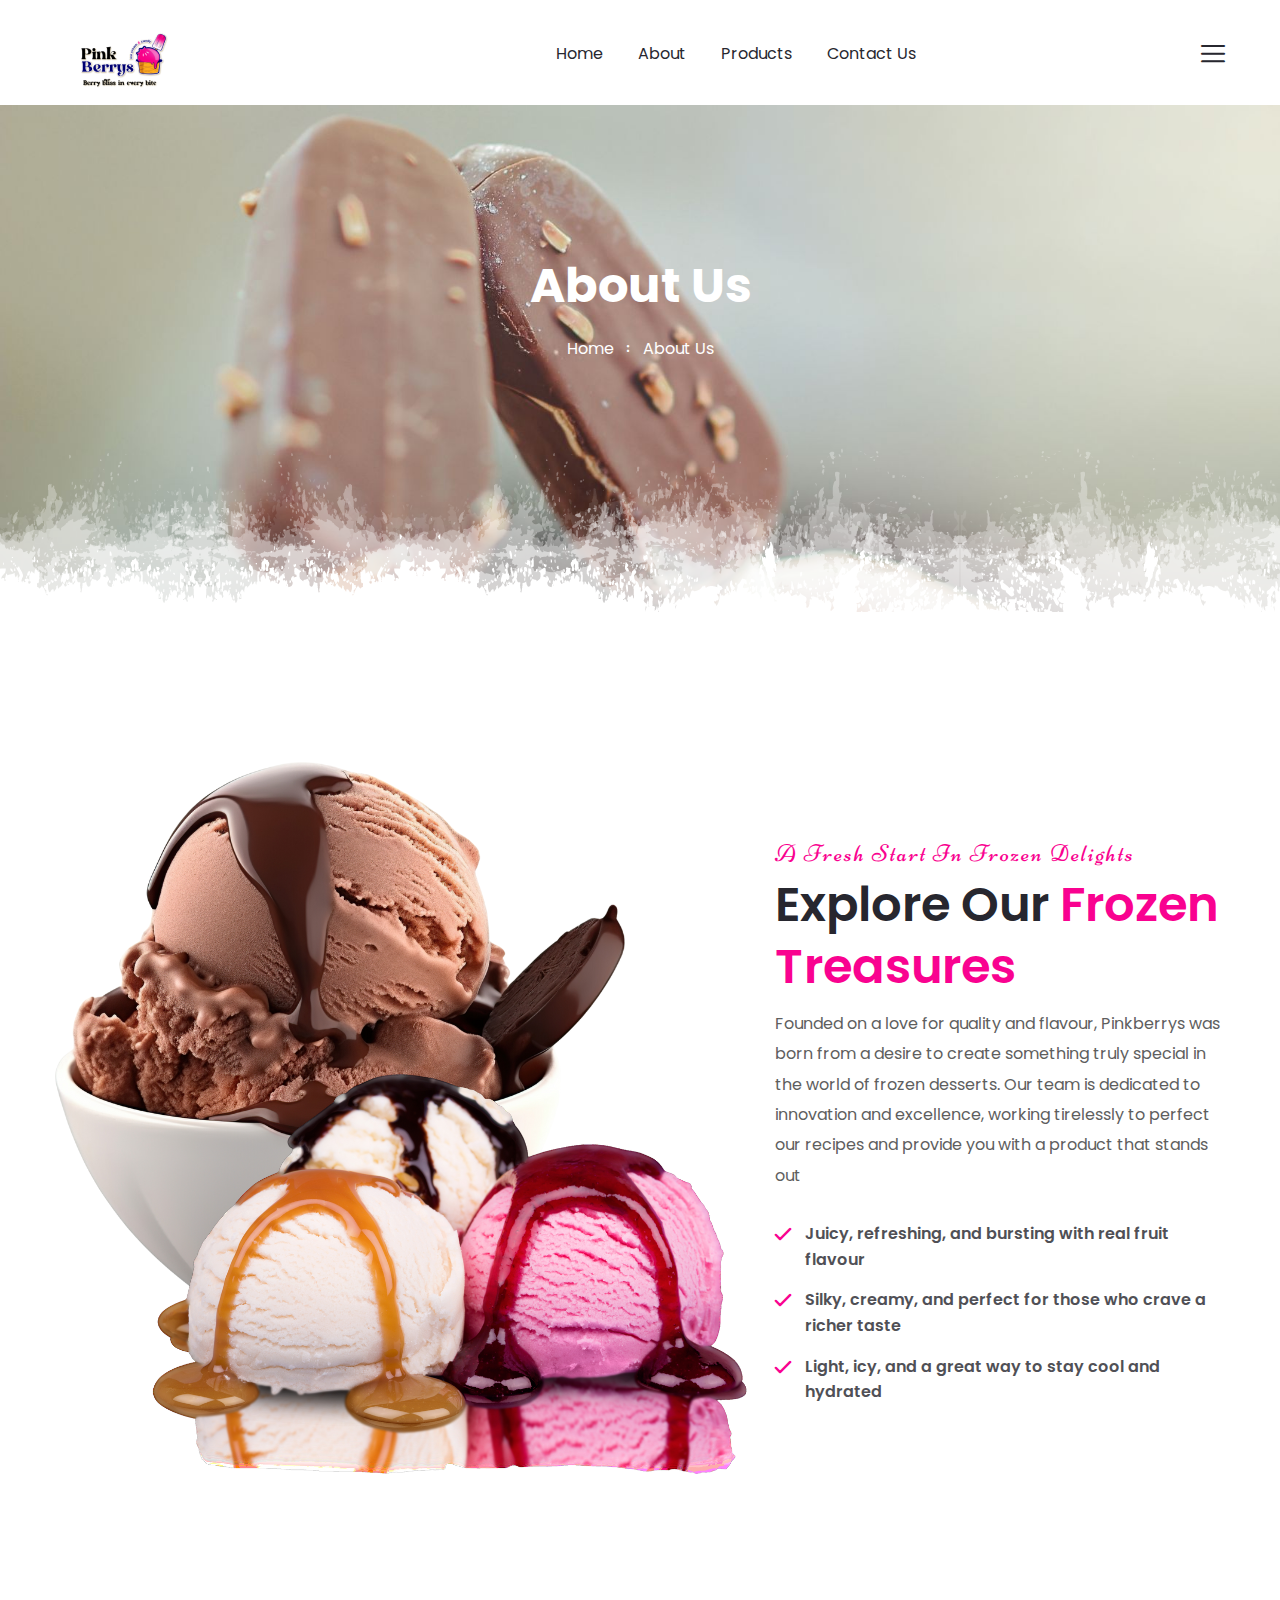
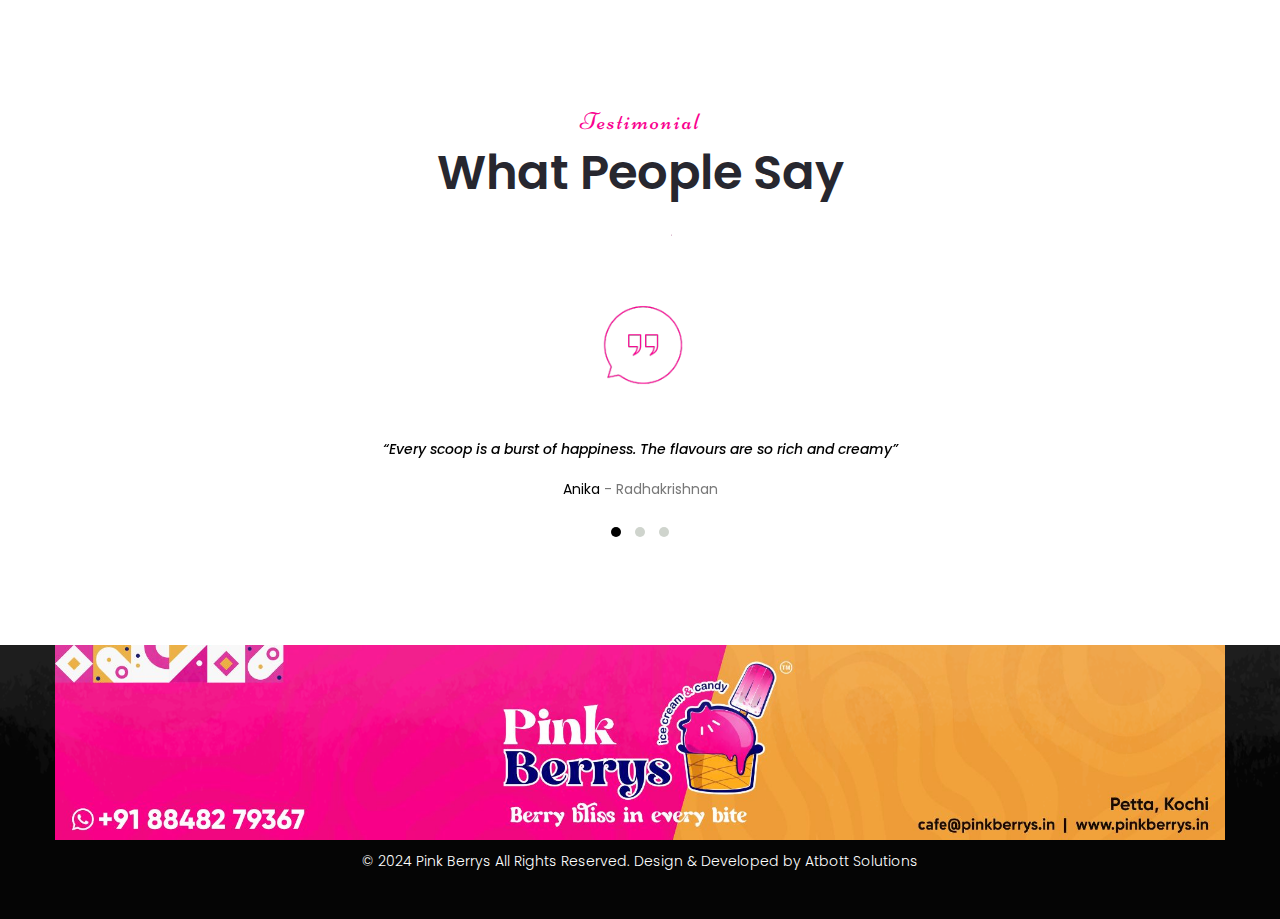
==== commit 54a545f6: "footer change" ====
--- a/about.html
+++ b/about.html
@@ -279,35 +279,28 @@
 	<!-- End Testimonial Section -->
 	
 	  <!-- pinkberrys banner -->
-	  <section class="banner">
+	  <!-- <section class="banner">
 		<div class="full-banner">
 			<img src="./images/resource/banner.jpg" alt="" class="banner-img">
 		</div>
-	</section>
+	</section> -->
 	<!-- pinkberrys banner -->
 	
 			<!-- Main Footer -->
 			<footer class="main-footer">
 				<div class="pattern-layer-three" style="background-image: url(images/background/pattern-6.png)"></div>
 				<div class="auto-container">
-					<!-- Widgets Section -->
-					<div class="widgets-section">
+					<!-- <div class="widgets-section">
 						<div class="row  clearfix">
-							
-							<!-- Big Column -->
 							<div class="big-column col-lg-12 col-md-12 col-sm-12">
 								<div class="row ">
-									
-									<!--Footer Column-->
 									<div class="footer-column col-lg-4 col-md-6 col-sm-12">
 										<div class="footer-widget contact-widget">
 											<h6>About Us</h6>
-									<div class="text">At Pinkberrys, our passion for quality and flavor drives us to create exceptional frozen desserts. Born from a desire to offer something truly unique, our team is committed to innovation and excellence, perfecting every recipe to deliver a product that truly stands out</div>
+											<div class="text">At Pinkberrys, our passion for quality and flavor drives us to create exceptional frozen desserts. Born from a desire to offer something truly unique, our team is committed to innovation and excellence, perfecting every recipe to deliver a product that truly stands out</div>
 											
 										</div>
 									</div>
-									
-									<!--Footer Column-->
 									<div class="footer-column col-lg-4 col-md-6 col-sm-12">
 										<div class="footer-widget links-widget">
 											<h6>Quick Links</h6>
@@ -315,12 +308,10 @@
 												<li><a href="index.html">Home</a></li>
 												<li><a href="about.html">About us</a></li>
 												<li><a href="#">Products</a></li>
-												<!-- <li><a href="#">Terms Of Service</a></li> -->
 												<li><a href="contact.html">Contact Us</a></li>
 											</ul>
 										</div>
 									</div>
-									<!-- Big Column -->
 									<div class="big-column col-lg-4 col-md-12 col-sm-12">
 										<div class="row ">
 											<div class="footer-column ">
@@ -337,10 +328,10 @@
 									
 								</div>
 							</div>
-							
-							
-							
-						</div>
+						</div>
+					</div> -->
+					<div class="footer-img">
+						<img src="./images/background/footer.jpg" style="width: 100%; display: block; height: auto;" alt="">
 					</div>
 					<div class="footer-bottom">
 						<div class="copyright">&copy; 2024 Pink Berrys All Rights Reserved.
--- a/css/style.css
+++ b/css/style.css
@@ -1004,7 +1004,18 @@
 ====================================================================
 
 ***/
-
+.second-banner{
+	position: relative;
+
+}
+.second-banner-div{
+	width: 80%;
+	margin: auto;
+}
+.second-banner-img{
+	width: 100%;
+	height: auto;
+}
 .banner-section-three{
 	position:relative;
 	overflow:hidden;
